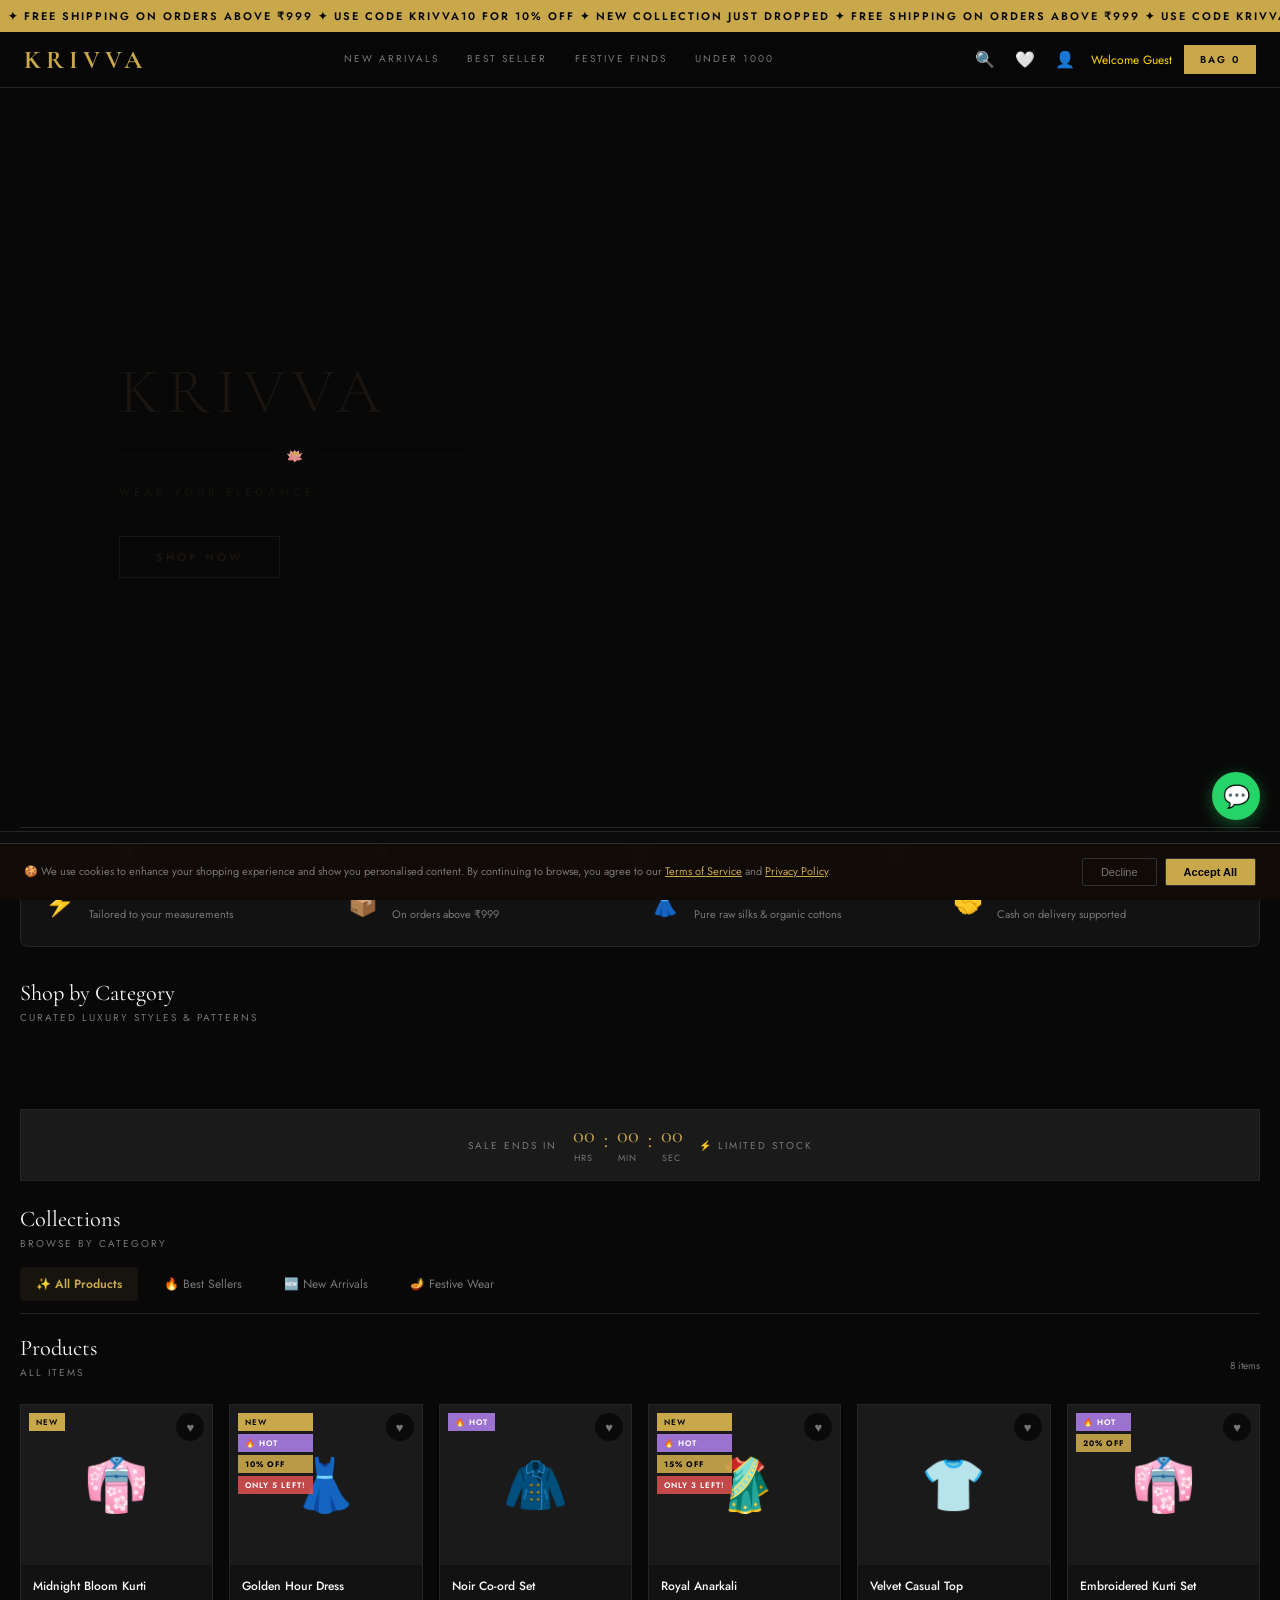
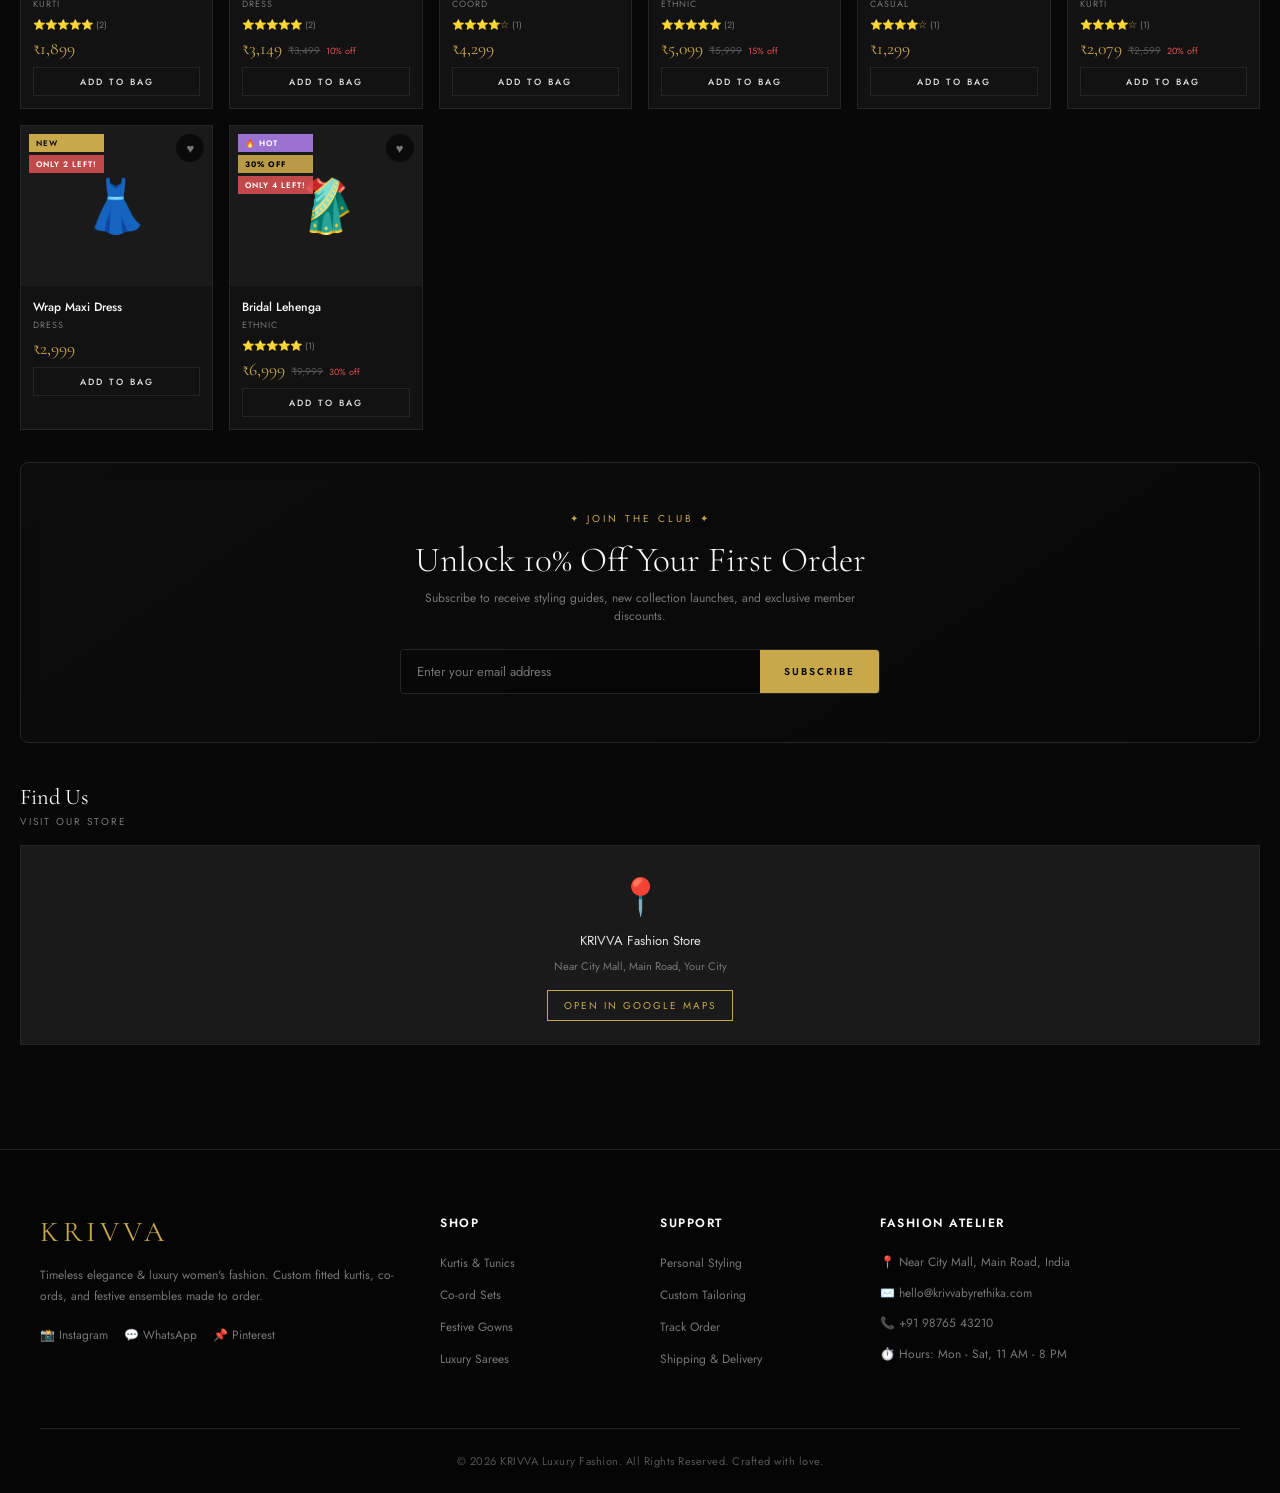
==== index.html @ ac3a6db7 "Restructure hero slideshow: smooth sliding, slide dots, and under 1000 price filter" ====
<!DOCTYPE html>
<html lang="en">
<head>
  <meta charset="UTF-8"/>
  <meta name="viewport" content="width=device-width, initial-scale=1.0"/>
  <title>KRIVVA — Luxury Women's Fashion</title>
  <meta name="description" content="KRIVVA — Curated luxury women's fashion. Shop kurtis, dresses, co-ords, ethnic wear and more. Timeless elegance, delivered to your door."/>

  <!-- Google Fonts -->
  <link href="https://fonts.googleapis.com/css2?family=Cormorant+Garamond:ital,wght@0,300;0,400;0,600;0,700;1,400;1,600&family=Jost:wght@300;400;500;600&display=swap" rel="stylesheet"/>

  <!-- Main Stylesheet -->
  <link rel="stylesheet" href="css/style.css"/>
</head>
<body>

<!-- ============================================================
     LOADER
     ============================================================ -->
<div id="loader">
  <div class="l-logo">KRIVVA</div>
  <div class="l-bar"></div>
</div>

<!-- ============================================================
     CUSTOM CURSOR
     ============================================================ -->
<div id="cursor"></div>
<div id="cursor-ring"></div>

<!-- ============================================================
     ANNOUNCEMENT BAR
     ============================================================ -->
<div class="announce-bar">
  <span class="marquee" id="announce-marquee">✦ FREE SHIPPING ON ORDERS ABOVE ₹999 ✦ USE CODE KRIVVA10 FOR 10% OFF ✦ NEW COLLECTION JUST DROPPED ✦ FREE SHIPPING ON ORDERS ABOVE ₹999 ✦ USE CODE KRIVVA10 FOR 10% OFF ✦</span>
</div>

<!-- ============================================================
     NAVIGATION
     ============================================================ -->
<nav>
  <div class="logo" onclick="showPage('home')">KRIVVA</div>

  <div class="nav-center">
    <span onclick="filterCat('new'); showPage('home');"      id="nav-new">New Arrivals</span>
    <span onclick="filterCat('trending'); showPage('home');" id="nav-trending">Best Seller</span>
    <span onclick="filterCat('ethnic'); showPage('home');"   id="nav-festive">Festive Finds</span>
    <span onclick="filterUnderPrice(1000); showPage('home');" id="nav-under1000">Under 1000</span>
  </div>

  <div class="nav-right">
    <button class="nav-icon-btn" onclick="toggleSearch()" title="Search">🔍</button>

    <button class="nav-icon-btn" onclick="showPage('wishlist')" title="Wishlist">
      🤍<span class="nav-badge hide" id="wl-count-nav">0</span>
    </button>

    <!-- User area — swapped between avatar and login icon by JS -->
    <div id="user-nav-area"></div>

    <div id="welcome-user" style="color:gold;font-size:12px">Welcome Guest</div>

    <button class="cart-btn" onclick="showCart()">
      Bag <span id="cart-count">0</span>
    </button>
  </div>
</nav>

<!-- ============================================================
     HOME PAGE
     ============================================================ -->
<div id="page-home" class="page">

  <!-- Instagram-style Stories/Reels Row -->
  <div class="reels-row-container hide" id="reels-row-container" style="margin-bottom:20px; overflow-x:auto">
    <div class="reels-list" id="reels-list" style="display:flex; gap:16px; padding:10px 4px 6px">
      <!-- Bubbles loaded dynamically -->
    </div>
  </div>

  <!-- Search (hidden by default) -->
  <div id="search-area" class="hide" style="margin-bottom:20px; position:relative">
    <div class="search-bar">
      <input type="text" id="search-input" placeholder="Search products…" oninput="doSearch(this.value)" autocomplete="off"/>
      <button onclick="closeSearch()">✕</button>
    </div>
    <!-- Suggestions list -->
    <div id="search-suggestions" class="search-suggestions-dropdown hide"></div>
    <div id="search-results" class="products-grid"></div>
  </div>

  <!-- Hero -->
  <div class="hero" id="hero-section" style="position:relative; overflow:hidden">
    <!-- Hero Slideshow Background -->
    <div class="hero-slideshow" id="hero-slideshow" style="position:absolute; inset:0; z-index:1; display:flex;"></div>
    
    <div class="hero-content" style="position:relative; z-index:2; width:100%">
      <h1 id="hero-title" class="luxury-title">KRIVVA</h1>
      
      <!-- Lotus divider line -->
      <div class="hero-divider">
        <span class="hl-line"></span>
        <span class="hl-icon">🪷</span>
        <span class="hl-line"></span>
      </div>
      
      <p id="hero-subtitle" class="luxury-subtitle">WEAR YOUR ELEGANCE</p>
      
      <div class="hero-btns">
        <button class="btn-outline-rect" onclick="document.getElementById('shop').scrollIntoView({behavior:'smooth'})">Shop Now</button>
      </div>
    </div>

    <!-- Hero Dots Indicators -->
    <div class="hero-dots" id="hero-dots" style="position:absolute; bottom:24px; left:50%; transform:translateX(-50%); z-index:3; display:flex; gap:10px"></div>
  </div>

  <!-- Brand Trust Pillars -->
  <div class="brand-pillars-bar">
    <div class="pillar-item">
      <span class="pillar-icon">⚡</span>
      <div class="pillar-info">
        <h4>Custom Fitting</h4>
        <p>Tailored to your measurements</p>
      </div>
    </div>
    <div class="pillar-item">
      <span class="pillar-icon">📦</span>
      <div class="pillar-info">
        <h4>Free Shipping</h4>
        <p>On orders above ₹999</p>
      </div>
    </div>
    <div class="pillar-item">
      <span class="pillar-icon">👗</span>
      <div class="pillar-info">
        <h4>Handloom Fabrics</h4>
        <p>Pure raw silks & organic cottons</p>
      </div>
    </div>
    <div class="pillar-item">
      <span class="pillar-icon">🤝</span>
      <div class="pillar-info">
        <h4>COD Available</h4>
        <p>Cash on delivery supported</p>
      </div>
    </div>
  </div>

  <!-- Category Dress Showcase circles -->
  <div class="category-showcase-section">
    <div class="section-title">Shop by Category</div>
    <div class="section-sub">Curated luxury styles & patterns</div>
    <div class="category-bubbles-container" id="category-bubbles-container">
      <!-- Populated dynamically via JS with dress images -->
    </div>
  </div>

  <!-- Spotlight Promotional Showcase -->
  <div id="spotlight-section" class="spotlight-promo-section hide">
    <div class="spotlight-content-grid">
      <div class="spotlight-image-block" id="spotlight-image-block"></div>
      <div class="spotlight-text-block">
        <div class="spotlight-tag">✦ Season Spotlight ✦</div>
        <h2 id="spotlight-title">Spotlight Title</h2>
        <p id="spotlight-desc">Spotlight description text goes here.</p>
        <button class="btn-gold" id="spotlight-action-btn">Shop the Drop</button>
      </div>
    </div>
  </div>

  <!-- Sale Countdown -->
  <div class="countdown-bar">
    <span class="countdown-label">Sale Ends In</span>
    <div class="countdown-timer">
      <div class="countdown-unit">
        <span class="countdown-num" id="cd-h">00</span>
        <span class="countdown-sub">Hrs</span>
      </div>
      <span style="color:var(--gold);font-size:1.2rem;align-self:flex-start;padding-top:2px">:</span>
      <div class="countdown-unit">
        <span class="countdown-num" id="cd-m">00</span>
        <span class="countdown-sub">Min</span>
      </div>
      <span style="color:var(--gold);font-size:1.2rem;align-self:flex-start;padding-top:2px">:</span>
      <div class="countdown-unit">
        <span class="countdown-num" id="cd-s">00</span>
        <span class="countdown-sub">Sec</span>
      </div>
    </div>
    <span class="countdown-label">⚡ Limited Stock</span>
  </div>

  <!-- Shop Section -->
  <div id="shop">
    <div class="section-title">Collections</div>
    <div class="section-sub">Browse by category</div>
    <div class="cats hide" id="cats-container"></div>

    <!-- Homepage Tab switcher -->
    <div class="home-tabs-container" style="display:flex;gap:10px;margin:16px 0 20px;border-bottom:1px solid var(--border);padding-bottom:12px">
      <button class="tab-btn active" onclick="switchHomeTab('all', this)">✨ All Products</button>
      <button class="tab-btn" onclick="switchHomeTab('best_sellers', this)">🔥 Best Sellers</button>
      <button class="tab-btn" onclick="switchHomeTab('new_arrivals', this)">🆕 New Arrivals</button>
      <button class="tab-btn" onclick="switchHomeTab('festive_wear', this)">🪔 Festive Wear</button>
    </div>

    <div style="display:flex;justify-content:space-between;align-items:center;margin-bottom:8px">
      <div>
        <div class="section-title">Products</div>
        <div class="section-sub" id="filter-label">All Items</div>
      </div>
      <div style="font-size:10px;color:var(--muted)" id="product-count"></div>
    </div>
    <div class="products-grid" id="products-container"></div>
  </div>

  <!-- Testimonials Section -->
  <div class="testimonials-section hide" id="testimonials-section">
    <div class="section-title">Client Love</div>
    <div class="section-sub">What our styling community says</div>
    <div class="testimonial-card-wrapper">
      <div class="testimonial-slider" id="testimonial-slider">
        <!-- Loaded dynamically via JS -->
      </div>
      <div class="testimonial-dots" id="testimonial-dots"></div>
    </div>
  </div>

  <!-- Newsletter Section -->
  <div class="newsletter-section">
    <div class="newsletter-card glass-morphic">
      <div class="newsletter-tag">✦ Join the Club ✦</div>
      <h2>Unlock 10% Off Your First Order</h2>
      <p>Subscribe to receive styling guides, new collection launches, and exclusive member discounts.</p>
      <form id="newsletter-form" class="newsletter-form" onsubmit="handleNewsletterSubmit(event)">
        <input type="email" id="news-email" placeholder="Enter your email address" required />
        <button type="submit" class="btn-gold">Subscribe</button>
      </form>
    </div>
  </div>

  <!-- Store Location -->
  <div style="margin-bottom:28px">
    <div class="section-title">Find Us</div>
    <div class="section-sub">Visit our store</div>
    <div class="map-placeholder">
      <div style="font-size:36px">📍</div>
      <div style="font-size:13px;color:var(--text)">KRIVVA Fashion Store</div>
      <div style="font-size:11px">Near City Mall, Main Road, Your City</div>
      <a href="https://maps.google.com" target="_blank" class="btn-outline"
         style="margin-top:8px;text-decoration:none;font-size:10px;padding:7px 16px">
        Open in Google Maps
      </a>
    </div>
  </div>

</div><!-- /#page-home -->

<!-- ============================================================
     WISHLIST PAGE
     ============================================================ -->
<div id="page-wishlist" class="page hide">
  <div class="section-title">Wishlist</div>
  <div class="section-sub">Your saved items</div>
  <div id="wishlist-container"></div>
</div>

<!-- ============================================================
     MY ORDERS PAGE
     ============================================================ -->
<div id="page-orders" class="page hide">
  <div class="section-title">My Orders</div>
  <div class="section-sub">Track your deliveries</div>
  <div id="my-orders-container"></div>
</div>

<!-- ============================================================
     ACCOUNT PROFILE PAGE (Amazon-style Dashboard)
     ============================================================ -->
<div id="page-profile" class="page hide">
  <div class="section-title">Your Account</div>
  <div id="profile-greeting" class="section-sub">Hello, User</div>
  
  <div class="account-dashboard">
    <!-- Card 1: Your Orders -->
    <div class="account-card" onclick="showPage('orders')">
      <div class="card-icon">📦</div>
      <div class="card-content">
        <h3>Your Orders</h3>
        <p>Track, return, or buy items again</p>
      </div>
    </div>

    <!-- Card 2: Your Wishlist -->
    <div class="account-card" onclick="showPage('wishlist')">
      <div class="card-icon">🤍</div>
      <div class="card-content">
        <h3>Your Wishlist</h3>
        <p>View, edit, and buy saved items</p>
      </div>
    </div>

    <!-- Card 3: Support -->
    <a href="https://wa.me/919876543210?text=Hi! I need support with my KRIVVA account." target="_blank" class="account-card" style="text-decoration: none;">
      <div class="card-icon">💬</div>
      <div class="card-content">
        <h3>Contact Us</h3>
        <p>Chat with our styling team on WhatsApp</p>
      </div>
    </a>

    <!-- Card 4: Login & Security -->
    <div class="account-card" onclick="toggleSecurityInfo()">
      <div class="card-icon">🔑</div>
      <div class="card-content">
        <h3>Login & Security</h3>
        <p>View registered email & credentials</p>
        <div id="security-details" class="hide" style="font-size: 11px; color: var(--muted); margin-top: 8px; text-align: left;">
          <p>Email: <span id="sec-email"></span></p>
          <p>User ID: <span id="sec-id" style="font-family: monospace;"></span></p>
        </div>
      </div>
    </div>
  </div>

  <!-- Shipping Address Section -->
  <div class="address-section" style="margin-top: 35px; border-top: 1px solid var(--border); padding-top: 25px;">
    <div class="section-title" style="font-size: 1.4rem;">Default Shipping Address</div>
    <div class="section-sub">Save address details to auto-fill at checkout</div>
    
    <form id="profile-address-form" onsubmit="saveProfileAddress(event)" style="max-width: 500px; margin-top: 15px; text-align: left;">
      <div class="form-group">
        <label>Full Name</label>
        <input type="text" id="prof-addr-name" placeholder="Full Name" required />
      </div>
      <div class="form-group">
        <label>Phone Number</label>
        <input type="text" id="prof-addr-phone" placeholder="10 digit mobile number" required />
      </div>
      <div class="form-group">
        <label>Street Address</label>
        <input type="text" id="prof-addr-street" placeholder="Flat, House no., Apartment, Street" required />
      </div>
      <div class="form-row">
        <div class="form-group">
          <label>City</label>
          <input type="text" id="prof-addr-city" placeholder="City" required />
        </div>
        <div class="form-group">
          <label>Pincode</label>
          <input type="text" id="prof-addr-pin" placeholder="6 digit pincode" required />
        </div>
      </div>
      <button type="submit" class="btn-gold" style="width: 100%; margin-top: 10px;">Save Address Details</button>
    </form>
  </div>

  <!-- Log Out Section -->
  <div style="margin-top: 40px; border-top: 1px solid var(--border); padding-top: 20px; text-align: left;">
    <button class="btn-gold" onclick="doLogout()" style="background: var(--red); color: white; border-color: var(--red); max-width: 200px; width: 100%;">Sign Out</button>
  </div>
</div>

<!-- ============================================================
     CART MODAL
     ============================================================ -->
<div id="cart-modal" class="modal-bg hide">
  <div class="modal">
    <div class="modal-title">
      Your Bag
      <button class="close-btn" onclick="closeCart()">✕</button>
    </div>
    <div id="cart-items-container"></div>
    <div id="cart-footer"></div>
  </div>
</div>

<!-- ============================================================
     PRODUCT DETAIL MODAL
     ============================================================ -->
<div id="detail-modal" class="modal-bg hide">
  <div class="modal" style="max-width:560px">
    <div class="modal-title" style="margin-bottom:12px">
      <span id="detail-title">Product</span>
      <button class="close-btn" onclick="closeDetail()">✕</button>
    </div>
    <div id="detail-content"></div>
  </div>
</div>

<!-- ============================================================
     SIZE CHART MODAL
     ============================================================ -->
<div id="size-chart-modal" class="modal-bg hide" style="z-index:10002">
  <div class="modal" style="max-width:500px;text-align:center">
    <div class="modal-title" style="margin-bottom:12px">
      <span>📐 Size Chart</span>
      <button class="close-btn" onclick="closeSizeChart()">✕</button>
    </div>
    <div style="background:#1c162e;border-radius:6px;padding:10px;border:1px solid var(--border)">
      <img id="size-chart-img" src="" style="max-width:100%;max-height:70vh;object-fit:contain;border-radius:4px" />
    </div>
  </div>
</div>

<!-- ============================================================
     AUTH MODAL
     ============================================================ -->
<div id="auth-modal" class="modal-bg hide">
  <div class="modal" style="max-width:380px">
    <div class="modal-title">
      <span id="auth-title">Welcome to KRIVVA</span>
      <button class="close-btn" onclick="closeAuth()">✕</button>
    </div>
    <div class="auth-tabs">
      <div class="auth-tab active" onclick="authTab('login',this)">Login</div>
      <div class="auth-tab"        onclick="authTab('signup',this)">Sign Up</div>
    </div>
    <div class="social-login">
      <button class="social-btn" onclick="socialLogin('Google')">🌐 Google</button>
      <button class="social-btn" onclick="socialLogin('Facebook')">📘 Facebook</button>
    </div>
    <div class="or-divider">or</div>
    <div id="auth-form-container"></div>
  </div>
</div>

<!-- ============================================================
     REELS PLAYER MODAL (Instagram Style)
     ============================================================ -->
<div id="reels-modal" class="modal-bg hide" style="z-index: 10003; background: rgba(0,0,0,0.95); display: flex; align-items: center; justify-content: center; padding: 0;">
  <div class="reels-viewer-container" style="position: relative; width: 100%; max-width: 420px; height: 100vh; background: #000; display: flex; flex-direction: column; justify-content: center; overflow: hidden; box-shadow: 0 0 100px rgba(0,0,0,0.8)">
    
    <!-- Top Progress Bar -->
    <div style="position: absolute; top: 12px; left: 12px; right: 12px; height: 3px; display: flex; gap: 4px; z-index: 10; opacity: 0.8" id="reels-progress-bars">
      <!-- Generated dynamically -->
    </div>
    
    <!-- Header with user & close -->
    <div style="position: absolute; top: 24px; left: 16px; right: 16px; display: flex; justify-content: space-between; align-items: center; z-index: 10; text-shadow: 0 2px 4px rgba(0,0,0,0.6)">
      <div style="display: flex; align-items: center; gap: 10px">
        <div style="width: 32px; height: 32px; border-radius: 50%; background: var(--gold-bg); border: 2px solid var(--gold); display: flex; align-items: center; justify-content: center; font-size: 14px">👗</div>
        <div>
          <div style="font-size: 13px; font-weight: 700; color: #fff; margin-bottom: 2px">KRIVVA Fashion</div>
          <div style="font-size: 10px; color: #ccc;" id="reel-time">Live</div>
        </div>
      </div>
      <div style="display: flex; gap: 8px">
        <button onclick="toggleReelAudio()" style="background: rgba(0,0,0,0.4); border: none; color: #fff; width: 28px; height: 28px; border-radius: 50%; cursor: pointer; display: flex; align-items: center; justify-content: center; font-size: 12px" title="Toggle sound" id="reel-mute-btn">🔊</button>
        <button onclick="closeReels()" style="background: rgba(0,0,0,0.4); border: none; color: #fff; width: 28px; height: 28px; border-radius: 50%; cursor: pointer; display: flex; align-items: center; justify-content: center; font-size: 14px">✕</button>
      </div>
    </div>
    
    <!-- Video Player -->
    <div style="position: relative; width: 100%; height: 100%; display: flex; align-items: center; justify-content: center">
      <video id="reel-video-player" playsinline style="width: 100%; height: 100%; object-fit: cover; cursor: pointer;" onclick="toggleReelPause()"></video>
      <div id="reel-play-overlay" style="position: absolute; font-size: 48px; opacity: 0; pointer-events: none; transition: 0.15s; text-shadow: 0 4px 8px rgba(0,0,0,0.5); color: #fff">▶</div>
    </div>
    
    <!-- Bottom Caption & Info -->
    <div style="position: absolute; bottom: 0; left: 0; right: 0; background: linear-gradient(transparent, rgba(0,0,0,0.9)); padding: 24px 16px 16px; z-index: 10; text-shadow: 0 1px 3px rgba(0,0,0,0.8)">
      <p style="font-size: 13px; color: #fff; line-height: 1.4; font-weight: 500; margin-bottom: 12px; margin-top:0" id="reel-caption">Reel caption details...</p>
      <button id="reel-shop-btn" class="btn-gold btn-sm" onclick="closeReels(); document.getElementById('shop').scrollIntoView({behavior:'smooth'})" style="width: 100%">Shop the Look 👗✨</button>
    </div>
    
    <!-- Swipe/Arrows Controls -->
    <button type="button" onclick="prevReel()" style="position: absolute; left: 8px; top: 50%; transform: translateY(-50%); background: rgba(0,0,0,0.4); border: none; color: #fff; border-radius: 50%; width: 32px; height: 32px; cursor: pointer; display: flex; align-items: center; justify-content: center; z-index: 10; font-size: 12px">◀</button>
    <button type="button" onclick="nextReel()" style="position: absolute; right: 8px; top: 50%; transform: translateY(-50%); background: rgba(0,0,0,0.4); border: none; color: #fff; border-radius: 50%; width: 32px; height: 32px; cursor: pointer; display: flex; align-items: center; justify-content: center; z-index: 10; font-size: 12px">▶</button>
  </div>
</div>

<!-- ============================================================
     CHECKOUT / ORDER MODAL
     ============================================================ -->
<div id="order-modal" class="modal-bg hide">
  <div class="modal">
    <div class="modal-title">
      Checkout
      <button class="close-btn" onclick="closeOrderModal()">✕</button>
    </div>

    <!-- Logged-in user info strip -->
    <div id="checkout-user-info"
         style="background:var(--gold-bg);border:1px solid var(--gold-dim);padding:10px 14px;font-size:12px;margin-bottom:14px">
    </div>

    <div class="form-group"><label>Full Name</label><input  type="text" id="o-name"  placeholder="Your name"/></div>
    <div class="form-group"><label>Phone</label>   <input  type="text" id="o-phone" placeholder="10 digit"/></div>
    <div class="form-group"><label>Email</label>   <input  type="text" id="o-email" placeholder="email@example.com"/></div>
    <div class="form-group"><label>Address</label> <input  type="text" id="o-addr"  placeholder="Full address"/></div>
    <div class="form-row">
      <div class="form-group"><label>City</label>   <input type="text" id="o-city" placeholder="City"/></div>
      <div class="form-group"><label>Pincode</label><input type="text" id="o-pin"  placeholder="Pincode"/></div>
    </div>

    <!-- Delivery checker -->
    <div class="form-group">
      <label>Check Delivery</label>
      <div class="pincode-row">
        <input type="text" id="delivery-pin" placeholder="Enter pincode"/>
        <button onclick="checkDelivery()">Check</button>
      </div>
      <div id="delivery-result"></div>
    </div>

    <div class="form-group">
      <label>Estimated Delivery</label>
      <div id="est-delivery"
           style="font-size:12px;color:var(--green);padding:8px;background:rgba(76,175,125,.08);border:1px solid rgba(76,175,125,.2)">
        Usually 3-5 business days
      </div>
    </div>

    <!-- Order Note -->
    <div class="form-group">
      <label>Order Note <span style="font-size:10px;color:var(--muted);font-weight:400">(optional)</span></label>
      <textarea id="o-note" rows="2" placeholder="Any special instructions for your order? e.g. gift wrapping, colour preference…" style="width:100%;background:var(--surface2);border:1px solid var(--border2);color:var(--text);border-radius:2px;padding:8px 10px;font-family:'Jost',sans-serif;font-size:11px;resize:vertical;outline:none"></textarea>
    </div>

    <div class="divider"></div>

    <div style="display:flex;justify-content:space-between;align-items:center;margin-bottom:12px">
      <span style="font-size:10px;letter-spacing:1px;text-transform:uppercase;color:var(--muted)">Order Total</span>
      <span style="font-family:'Cormorant Garamond',serif;font-size:1.4rem;color:var(--gold)" id="order-total-display">₹0</span>
    </div>

    <!-- Trust Badges -->
    <div class="trust-badges" style="margin-bottom:12px">
      <span class="trust-badge"><span class="tb-icon">🔒</span> Secure Payment</span>
      <span class="trust-badge"><span class="tb-icon">✅</span> 100% Genuine</span>
      <span class="trust-badge"><span class="tb-icon">↩️</span> Easy Returns</span>
      <span class="trust-badge"><span class="tb-icon">🚚</span> Fast Delivery</span>
    </div>

    <button class="razorpay-btn" onclick="simulateRazorpay()">💳 Pay with Razorpay</button>
    <div style="font-size:10px;color:var(--muted);text-align:center;margin-top:6px">
      UPI • Cards • NetBanking • Wallets — Secured by Razorpay
    </div>
    <div style="font-size:10px;color:var(--muted);text-align:center;margin-top:6px">
      By placing your order you agree to our <a href="#" onclick="openTos();return false;" style="color:var(--gold);text-decoration:underline">Terms of Service</a>
    </div>
  </div>
</div>


<!-- ============================================================
     REVIEW MODAL
     ============================================================ -->
<div id="review-modal" class="modal-bg hide">
  <div class="modal" style="max-width:380px">
    <div class="modal-title">
      Write a Review
      <button class="close-btn" onclick="document.getElementById('review-modal').classList.add('hide')">✕</button>
    </div>
    <div class="form-group">
      <label>Rating</label>
      <div id="star-picker" style="font-size:24px;cursor:pointer;letter-spacing:4px">
        <span onclick="setRating(1)" id="star-1">⭐</span>
        <span onclick="setRating(2)" id="star-2">⭐</span>
        <span onclick="setRating(3)" id="star-3">⭐</span>
        <span onclick="setRating(4)" id="star-4">⭐</span>
        <span onclick="setRating(5)" id="star-5">⭐</span>
      </div>
      <input type="hidden" id="review-rating" value="5"/>
    </div>
    <div class="form-group">
      <label>Your Review</label>
      <textarea id="review-text" rows="3" placeholder="Share your experience…"></textarea>
    </div>
    <input type="hidden" id="review-product-id"/>
    <button class="btn-gold" onclick="submitReview()" style="width:100%">Submit Review</button>
  </div>
</div>

<!-- ============================================================
     FLOATING WHATSAPP BUTTON
     ============================================================ -->
<a class="wa-float"
   href="https://wa.me/919876543210?text=Hi! I'm interested in KRIVVA products"
   target="_blank"
   title="Chat on WhatsApp">
  💬
</a>

<!-- ============================================================
     SCROLL TO TOP
     ============================================================ -->
<div class="scroll-top" id="scroll-top" onclick="window.scrollTo({top:0,behavior:'smooth'})">↑</div>

<!-- ============================================================
     BOTTOM NAV (mobile-style)
     ============================================================ -->
<div class="bottom-nav">
  <div class="bottom-nav-item active" id="bn-home"    onclick="showPage('home');setBN('home')">
    <span class="bn-icon">🏠</span><span>Home</span>
  </div>
  <div class="bottom-nav-item"        id="bn-search"  onclick="showPage('home');toggleSearch();setBN('search')">
    <span class="bn-icon">🔍</span><span>Search</span>
  </div>
  <div class="bottom-nav-item"        id="bn-wishlist" onclick="showPage('wishlist');setBN('wishlist')">
    <span class="bn-icon">🤍</span><span>Wishlist</span>
  </div>
  <div class="bottom-nav-item"        id="bn-orders"  onclick="showPage('orders');setBN('orders')">
    <span class="bn-icon">📦</span><span>Orders</span>
  </div>
  <div class="bottom-nav-item"        id="bn-account" onclick="handleAccountNav();setBN('account')">
    <span class="bn-icon">👤</span><span>Account</span>
  </div>
</div>

<!-- ============================================================
     FOOTER
     ============================================================ -->
<!-- ============================================================
     COOKIE CONSENT BAR
     ============================================================ -->
<div id="cookie-bar">
  <p>🍪 We use cookies to enhance your shopping experience and show you personalised content. By continuing to browse, you agree to our <a onclick="openTos()">Terms of Service</a> and <a onclick="openTos()">Privacy Policy</a>.</p>
  <div class="cookie-btns">
    <button class="cookie-decline" onclick="dismissCookies(false)">Decline</button>
    <button class="cookie-accept" onclick="dismissCookies(true)">Accept All</button>
  </div>
</div>

<!-- ============================================================
     TERMS OF SERVICE MODAL
     ============================================================ -->
<div id="tos-modal" class="modal-bg hide">
  <div class="modal">
    <div class="modal-title">
      <span>📄 Terms of Service &amp; Policies</span>
      <button class="close-btn" onclick="closeTos()">✕</button>
    </div>
    <div class="modal-body">
      <h3>Terms of Service</h3>
      <p>By placing an order on KRIVVA you agree to our terms. All purchases are final once dispatched. We reserve the right to cancel orders due to stock discrepancies.</p>
      <h3>Shipping Policy</h3>
      <p>Orders are dispatched within 1–2 business days. Estimated delivery is 3–7 business days across India. Free shipping on orders above ₹999. Express shipping available at ₹149.</p>
      <h3>Return &amp; Exchange Policy</h3>
      <p>We accept returns within 7 days of delivery for items that are unused, unwashed, and in original packaging with tags. Custom and sale items are non-returnable. To initiate a return contact us on WhatsApp.</p>
      <h3>Privacy Policy</h3>
      <p>We collect personal information (name, email, address, phone) solely for processing and delivering your orders. We do not sell or share your data with third parties. Payment data is processed securely by Razorpay and never stored on our servers.</p>
      <h3>Cookie Policy</h3>
      <p>We use cookies to keep your shopping cart, remember your login session, and improve site performance. You may decline non-essential cookies at any time.</p>
      <h3>Contact Us</h3>
      <p>For any queries, reach us at hello@krivvabyrethika.com or WhatsApp us at +91 98765 43210.</p>
    </div>
    <div style="margin-top:16px">
      <button class="btn-gold" style="width:100%" onclick="closeTos()">Close</button>
    </div>
  </div>
</div>

<!-- ============================================================
     NOTIFY ME MODAL
     ============================================================ -->
<div id="notify-modal" class="modal-bg hide">
  <div class="modal" style="max-width:360px">
    <div class="modal-title">
      <span>🔔 Notify Me When Back</span>
      <button class="close-btn" onclick="closeNotifyModal()">✕</button>
    </div>
    <p style="font-size:12px;color:var(--muted);margin-bottom:14px">Enter your email and we'll send you a message the moment this item is back in stock.</p>
    <input type="hidden" id="notify-product-id"/>
    <div class="form-group">
      <label>Your Email</label>
      <input type="email" id="notify-email" placeholder="email@example.com" required/>
    </div>
    <button class="btn-gold" style="width:100%" onclick="submitNotifyMe()">🔔 Notify Me</button>
  </div>
</div>

<!-- Luxury Footer -->
<footer class="luxury-footer">
  <div class="footer-grid">
    <div class="footer-col brand-col">
      <div class="footer-logo">KRIVVA</div>
      <p>Timeless elegance & luxury women's fashion. Custom fitted kurtis, co-ords, and festive ensembles made to order.</p>
      <div class="footer-socials">
        <a href="https://instagram.com" target="_blank" title="Instagram">📸 Instagram</a>
        <a href="https://wa.me/919876543210" target="_blank" title="WhatsApp">💬 WhatsApp</a>
        <a href="https://pinterest.com" target="_blank" title="Pinterest">📌 Pinterest</a>
      </div>
    </div>
    <div class="footer-col">
      <h4>Shop</h4>
      <ul>
        <li><a href="#shop" onclick="filterCat('Kurtis')">Kurtis & Tunics</a></li>
        <li><a href="#shop" onclick="filterCat('Co-ords')">Co-ord Sets</a></li>
        <li><a href="#shop" onclick="filterCat('Festive Gowns')">Festive Gowns</a></li>
        <li><a href="#shop" onclick="filterCat('Sarees')">Luxury Sarees</a></li>
      </ul>
    </div>
    <div class="footer-col">
      <h4>Support</h4>
      <ul>
        <li><a href="https://wa.me/919876543210" target="_blank">Personal Styling</a></li>
        <li><a href="https://wa.me/919876543210" target="_blank">Custom Tailoring</a></li>
        <li><a href="#" onclick="showPage('orders')">Track Order</a></li>
        <li><a href="https://wa.me/919876543210" target="_blank">Shipping & Delivery</a></li>
      </ul>
    </div>
    <div class="footer-col contact-col">
      <h4>Fashion Atelier</h4>
      <p>📍 Near City Mall, Main Road, India</p>
      <p>✉️ hello@krivvabyrethika.com</p>
      <p>📞 +91 98765 43210</p>
      <p>⏱️ Hours: Mon - Sat, 11 AM - 8 PM</p>
    </div>
  </div>
  <div class="footer-bottom">
    <p>&copy; 2026 KRIVVA Luxury Fashion. All Rights Reserved. Crafted with love.</p>
  </div>
</footer>

<!-- ============================================================
     SCRIPTS  (order matters: data → auth → admin → app)
     ============================================================ -->

<!-- 1. Data layer — products, orders, coupons, shared state & helpers -->
<script src="js/data.js"></script>

<!-- 2. Supabase SDK (loaded before auth.js so initSupabase() can find it) -->
<script src="https://cdn.jsdelivr.net/npm/@supabase/supabase-js@2"></script>

<!-- 3. Auth module — login, signup, Supabase integration -->
<script src="js/auth.js"></script>

<!-- 5. Core app logic — UI, products, cart, wishlist, orders, reviews -->
<script src="js/app.js"></script>

<!-- 6. Boot Supabase client after SDK is loaded -->
<script>
  initSupabase();
</script>

</body>
</html>
---- css/style.css ----
/* =============================================
   KRIVVA — Luxury Women's Fashion
   Main Stylesheet
   ============================================= */

/* ---- RESET & VARIABLES ---- */
* { margin: 0; padding: 0; box-sizing: border-box; -webkit-tap-highlight-color: transparent; }

:root {
  --black: #080808;
  --gold: #c9a84c;
  --gold-light: #e8c97a;
  --gold-dim: #8a6f32;
  --gold-bg: rgba(201, 168, 76, 0.08);
  --white: #fafaf8;
  --surface: #121212;
  --surface2: #1a1a1a;
  --surface3: #222;
  --border: #252525;
  --border2: #303030;
  --text: #e2e2e2;
  --muted: #777;
  --muted2: #555;
  --red: #e05252;
  --green: #4caf7d;
  --blue: #5b9bd5;
  --purple: #9b72cf;
}

html { scroll-behavior: smooth; }

body {
  font-family: 'Jost', sans-serif;
  background: var(--black);
  color: var(--text);
  font-size: 14px;
  overflow-x: hidden;
  cursor: none;
}

/* ---- CUSTOM CURSOR ---- */
#cursor {
  position: fixed; width: 8px; height: 8px;
  background: var(--gold); border-radius: 50%;
  pointer-events: none; z-index: 9999;
  transform: translate(-50%, -50%);
  transition: width .2s, height .2s, background .2s;
}
#cursor-ring {
  position: fixed; width: 32px; height: 32px;
  border: 1px solid var(--gold); border-radius: 50%;
  pointer-events: none; z-index: 9998;
  transform: translate(-50%, -50%);
  transition: all .12s ease; opacity: .6;
}

/* ---- UTILITIES ---- */
.hide { display: none !important; }
.page { padding: 20px; animation: fadeIn .35s ease; }

@keyframes fadeIn {
  from { opacity: 0; transform: translateY(10px); }
  to   { opacity: 1; transform: translateY(0); }
}

/* ---- LOADER ---- */
#loader {
  position: fixed; inset: 0; background: var(--black);
  z-index: 10000; display: flex; flex-direction: column;
  align-items: center; justify-content: center;
  gap: 16px; transition: opacity .6s ease;
}
#loader .l-logo {
  font-family: 'Cormorant Garamond', serif;
  font-size: 2.4rem; letter-spacing: 6px;
  color: var(--gold); animation: pulse 1.5s infinite;
}
@keyframes pulse { 0%, 100% { opacity: .4; } 50% { opacity: 1; } }
#loader .l-bar {
  width: 120px; height: 1px;
  background: var(--border); position: relative; overflow: hidden;
}
#loader .l-bar::after {
  content: ''; position: absolute; left: -100%; top: 0;
  width: 100%; height: 100%;
  background: var(--gold); animation: load 1.2s ease infinite;
}
@keyframes load { 0% { left: -100%; } 100% { left: 100%; } }

/* ---- NAV ---- */
nav {
  background: rgba(8, 8, 8, 0.96);
  backdrop-filter: blur(12px);
  border-bottom: 1px solid var(--border);
  padding: 0 24px;
  display: flex; align-items: center; justify-content: space-between;
  height: 56px; position: sticky; top: 0; z-index: 500;
}
.logo {
  font-family: 'Cormorant Garamond', serif;
  font-size: 1.6rem; font-weight: 700;
  color: var(--gold); letter-spacing: 5px; cursor: pointer;
}
.nav-center { display: flex; gap: 28px; }
.nav-center span {
  font-size: 10px; letter-spacing: 2px;
  text-transform: uppercase; color: var(--muted);
  cursor: pointer; transition: .2s;
  position: relative; padding-bottom: 2px;
}
.nav-center span::after {
  content: ''; position: absolute; bottom: 0; left: 0;
  width: 0; height: 1px; background: var(--gold); transition: .3s;
}
.nav-center span:hover::after,
.nav-center span.active::after { width: 100%; }
.nav-center span:hover,
.nav-center span.active { color: var(--gold); }
.nav-right { display: flex; align-items: center; gap: 12px; }
.nav-icon-btn {
  background: none; border: none; color: var(--muted);
  cursor: pointer; font-size: 16px; padding: 4px;
  transition: .2s; position: relative;
}
.nav-icon-btn:hover { color: var(--gold); }
.nav-badge {
  position: absolute; top: -4px; right: -4px;
  background: var(--red); color: #fff;
  border-radius: 50%; width: 15px; height: 15px;
  font-size: 9px; display: flex; align-items: center; justify-content: center;
}
.cart-btn {
  background: var(--gold); color: var(--black); border: none;
  padding: 7px 16px; font-size: 10px; letter-spacing: 2px;
  text-transform: uppercase; cursor: pointer;
  font-family: 'Jost', sans-serif; font-weight: 600;
  transition: .2s; position: relative;
}
.cart-btn:hover { background: var(--gold-light); }

/* ---- HERO ---- */
.hero {
  height: 80vh;
  min-height: 550px;
  border-bottom: 1px solid var(--border);
  margin-bottom: 32px;
  position: relative;
  overflow: hidden;
  display: flex;
  align-items: center;
  justify-content: flex-start;
  text-align: left;
  padding: 0 8%;
}
.hero-content {
  position: relative;
  z-index: 10;
  max-width: 500px;
  color: #1a1510;
}
.luxury-title {
  font-family: 'Cormorant Garamond', serif;
  font-size: 4rem;
  font-weight: 300;
  letter-spacing: 6px;
  line-height: 1.1;
  margin-bottom: 8px;
  color: #1a1510;
  text-transform: uppercase;
}
.hero-divider {
  display: flex;
  align-items: center;
  gap: 12px;
  margin: 18px 0;
  max-width: 350px;
}
.hl-line {
  flex-grow: 1;
  height: 1px;
  background: rgba(26, 21, 16, 0.35);
}
.hl-icon {
  font-size: 14px;
  opacity: 0.85;
  color: #1a1510;
}
.luxury-subtitle {
  font-family: 'Jost', sans-serif;
  font-size: 11px;
  font-weight: 500;
  letter-spacing: 4px;
  color: rgba(26, 21, 16, 0.75);
  margin-bottom: 36px;
  text-transform: uppercase;
}
.hero-btns {
  display: flex;
  gap: 12px;
  justify-content: flex-start;
  flex-wrap: wrap;
}
.btn-outline-rect {
  background: transparent;
  border: 1.5px solid #1a1510;
  color: #1a1510;
  padding: 12px 36px;
  font-family: 'Jost', sans-serif;
  font-size: 11px;
  font-weight: 600;
  letter-spacing: 3px;
  text-transform: uppercase;
  cursor: pointer;
  transition: all 0.3s ease;
}
.btn-outline-rect:hover {
  background: #1a1510;
  color: var(--white);
}

/* ---- ANNOUNCEMENT BAR ---- */
.announce-bar {
  background: var(--gold); color: var(--black);
  text-align: center; padding: 8px;
  font-size: 11px; letter-spacing: 2px;
  text-transform: uppercase; font-weight: 600;
  position: relative; overflow: hidden;
}
.announce-bar .marquee {
  display: inline-block;
  animation: marquee 20s linear infinite; white-space: nowrap;
}
@keyframes marquee {
  0%   { transform: translateX(100vw); }
  100% { transform: translateX(-100%); }
}

/* ---- COUNTDOWN ---- */
.countdown-bar {
  background: var(--surface2); border: 1px solid var(--border);
  padding: 14px 20px; display: flex; align-items: center;
  justify-content: center; gap: 16px; margin-bottom: 24px;
}
.countdown-label { font-size: 10px; letter-spacing: 2px; text-transform: uppercase; color: var(--muted); }
.countdown-timer { display: flex; gap: 8px; }
.countdown-unit { text-align: center; }
.countdown-num {
  font-family: 'Cormorant Garamond', serif;
  font-size: 1.4rem; color: var(--gold); display: block; line-height: 1;
}
.countdown-sub { font-size: 9px; color: var(--muted); text-transform: uppercase; letter-spacing: 1px; }

/* ---- SEARCH ---- */
.search-bar {
  display: flex; gap: 0; margin-bottom: 24px;
  border: 1px solid var(--border); overflow: hidden; transition: .2s;
}
.search-bar:focus-within { border-color: var(--gold); }
.search-bar input {
  flex: 1; background: var(--surface); border: none; color: var(--text);
  padding: 11px 16px; font-family: 'Jost', sans-serif; font-size: 13px; outline: none;
}
.search-bar button {
  background: var(--gold); border: none; color: var(--black);
  padding: 0 16px; cursor: pointer; font-size: 14px;
}

/* ---- BUTTONS ---- */
.btn-gold {
  background: var(--gold); color: var(--black); border: none;
  padding: 10px 26px; font-size: 10px; letter-spacing: 2px;
  text-transform: uppercase; cursor: pointer;
  font-family: 'Jost', sans-serif; font-weight: 600; transition: .2s;
}
.btn-gold:hover { background: var(--gold-light); transform: translateY(-1px); }
.btn-outline {
  background: transparent; color: var(--gold); border: 1px solid var(--gold);
  padding: 10px 26px; font-size: 10px; letter-spacing: 2px;
  text-transform: uppercase; cursor: pointer;
  font-family: 'Jost', sans-serif; transition: .2s;
}
.btn-outline:hover { background: var(--gold); color: var(--black); }
.btn-red {
  background: var(--red); color: #fff; border: none;
  padding: 7px 14px; font-size: 10px; letter-spacing: 1px;
  text-transform: uppercase; cursor: pointer;
  font-family: 'Jost', sans-serif; transition: .2s;
}
.btn-red:hover { opacity: .85; }
.btn-sm { padding: 6px 14px; font-size: 9px; }

/* ---- SECTION TITLES ---- */
.section-title { font-family: 'Cormorant Garamond', serif; font-size: 1.4rem; color: var(--white); margin-bottom: 4px; }
.section-sub { font-size: 10px; letter-spacing: 2px; text-transform: uppercase; color: var(--muted); margin-bottom: 16px; }

/* ---- CATEGORY CHIPS ---- */
.cats { display: flex; gap: 8px; flex-wrap: wrap; margin-bottom: 22px; }
.cat {
  background: var(--surface); border: 1px solid var(--border);
  padding: 7px 14px; cursor: pointer; transition: .2s;
  font-size: 10px; letter-spacing: 1.5px; text-transform: uppercase; color: var(--muted);
}
.cat:hover, .cat.active {
  border-color: var(--gold); color: var(--gold); background: var(--gold-bg);
}

/* ---- PRODUCT GRID ---- */
.products-grid {
  display: grid;
  grid-template-columns: repeat(auto-fill, minmax(165px, 1fr));
  gap: 16px; margin-bottom: 32px;
}
.product-card {
  background: var(--surface); border: 1px solid var(--border);
  overflow: hidden; transition: all .3s ease; position: relative;
}
.product-card:hover {
  border-color: var(--gold-dim); transform: translateY(-3px);
  box-shadow: 0 12px 32px rgba(0, 0, 0, .5);
}
.product-img {
  height: 160px; display: flex; align-items: center;
  justify-content: center; background: var(--surface2);
  overflow: hidden; position: relative; cursor: pointer;
}
.product-img img { width: 100%; height: 100%; object-fit: cover; transition: transform .4s ease; }
.product-card:hover .product-img img { transform: scale(1.05); }
.product-img .emoji-fb { font-size: 52px; transition: .3s; }
.product-img-overlay {
  position: absolute; inset: 0; background: rgba(0, 0, 0, .4);
  opacity: 0; transition: .3s;
  display: flex; align-items: center; justify-content: center; gap: 10px;
}
.product-card:hover .product-img-overlay { opacity: 1; }
.overlay-btn {
  background: var(--gold); color: var(--black); border: none;
  padding: 7px 14px; font-size: 9px; letter-spacing: 1.5px;
  text-transform: uppercase; cursor: pointer;
  font-family: 'Jost', sans-serif; font-weight: 600;
}
.p-badges {
  position: absolute; top: 8px; left: 8px;
  display: flex; flex-direction: column; gap: 3px; z-index: 2;
}
.p-badge { font-size: 8px; letter-spacing: 1px; padding: 3px 7px; text-transform: uppercase; font-weight: 600; }
.badge-new { background: var(--gold); color: var(--black); }
.badge-trending { background: var(--purple); color: #fff; }
.badge-offer { background: var(--red); color: #fff; }
.wishlist-btn {
  position: absolute; top: 8px; right: 8px; z-index: 2;
  background: rgba(0, 0, 0, .6); border: none; color: var(--muted);
  width: 28px; height: 28px; border-radius: 50%; cursor: pointer;
  font-size: 13px; display: flex; align-items: center; justify-content: center; transition: .2s;
}
.wishlist-btn:hover, .wishlist-btn.active { color: var(--red); }
.product-info { padding: 12px; }
.product-name {
  font-size: 12px; font-weight: 500; color: var(--white);
  margin-bottom: 2px; white-space: nowrap; overflow: hidden; text-overflow: ellipsis;
}
.product-cat { font-size: 9px; letter-spacing: 1px; text-transform: uppercase; color: var(--muted); margin-bottom: 7px; }
.price-row { display: flex; align-items: baseline; gap: 6px; flex-wrap: wrap; margin-bottom: 8px; }
.product-price { font-family: 'Cormorant Garamond', serif; font-size: 1.1rem; color: var(--gold); }
.product-old { font-size: 10px; color: var(--muted2); text-decoration: line-through; }
.offer-tag { font-size: 9px; color: var(--red); }
.stars { color: var(--gold); font-size: 10px; margin-bottom: 6px; }
.add-cart {
  width: 100%; background: transparent; border: 1px solid var(--border);
  color: var(--text); padding: 7px; font-size: 9px; letter-spacing: 2px;
  text-transform: uppercase; cursor: pointer;
  font-family: 'Jost', sans-serif; transition: .2s; font-weight: 500;
}
.add-cart:hover { background: var(--gold); color: var(--black); border-color: var(--gold); }

/* ---- PRODUCT DETAIL MODAL ---- */
.product-detail { display: grid; grid-template-columns: 1fr 1fr; gap: 20px; }
@media (max-width: 560px) { .product-detail { grid-template-columns: 1fr; } }
.pd-img {
  height: 220px; background: var(--surface2);
  display: flex; align-items: center; justify-content: center;
  overflow: hidden; font-size: 64px;
}
.pd-img img { width: 100%; height: 100%; object-fit: cover; }
.pd-title { font-family: 'Cormorant Garamond', serif; font-size: 1.4rem; color: var(--white); margin-bottom: 6px; }
.pd-desc { font-size: 12px; color: var(--muted); line-height: 1.6; margin-bottom: 12px; }
.size-grid { display: flex; gap: 6px; flex-wrap: wrap; margin-bottom: 14px; }
.size-btn {
  border: 1px solid var(--border); background: transparent; color: var(--text);
  padding: 6px 12px; font-size: 11px; cursor: pointer;
  font-family: 'Jost', sans-serif; transition: .2s;
  position: relative;
}
.size-btn:hover:not(.out-of-stock), .size-btn.active {
  border-color: var(--gold); color: var(--gold); background: var(--gold-bg);
}
/* Out-of-stock size: blurred, strikethrough, not clickable */
.size-btn.out-of-stock {
  opacity: 0.32;
  cursor: not-allowed;
  text-decoration: line-through;
  filter: grayscale(1);
  pointer-events: none;
}
/* Small stock badge on size button */
.size-btn .size-stock-badge {
  display: block;
  font-size: 8px;
  color: var(--red);
  line-height: 1;
  margin-top: 1px;
  font-weight: 600;
  letter-spacing: 0.3px;
}


/* ---- REVIEWS ---- */
.review-card {
  background: var(--surface2); border: 1px solid var(--border);
  padding: 12px; margin-bottom: 8px;
}
.review-author { font-size: 11px; font-weight: 600; color: var(--white); margin-bottom: 3px; }
.review-text { font-size: 11px; color: var(--muted); line-height: 1.5; }

/* ---- CART ---- */
.cart-item {
  display: flex; align-items: center; gap: 10px;
  padding: 12px 0; border-bottom: 1px solid var(--border);
}
.cart-thumb {
  width: 48px; height: 48px; background: var(--surface2);
  display: flex; align-items: center; justify-content: center;
  flex-shrink: 0; overflow: hidden; font-size: 22px;
}
.cart-thumb img { width: 100%; height: 100%; object-fit: cover; }
.qty-btn {
  background: var(--surface2); border: 1px solid var(--border);
  color: var(--text); width: 24px; height: 24px; cursor: pointer;
  font-size: 14px; display: flex; align-items: center; justify-content: center; transition: .2s;
}
.qty-btn:hover { border-color: var(--gold); color: var(--gold); }
.remove-btn {
  margin-left: auto; background: none; border: none;
  color: var(--muted2); cursor: pointer; font-size: 15px; transition: .2s;
}
.remove-btn:hover { color: var(--red); }
.coupon-row {
  display: flex; gap: 0; border: 1px solid var(--border);
  overflow: hidden; margin-bottom: 12px;
}
.coupon-row input {
  flex: 1; background: var(--surface); border: none; color: var(--text);
  padding: 9px 12px; font-family: 'Jost', sans-serif; font-size: 12px; outline: none;
}
.coupon-row button {
  background: var(--surface2); border: none; border-left: 1px solid var(--border);
  color: var(--gold); padding: 0 14px; cursor: pointer;
  font-size: 11px; letter-spacing: 1px; text-transform: uppercase; font-family: 'Jost', sans-serif;
}

/* ---- WISHLIST ---- */
.wishlist-grid {
  display: grid;
  grid-template-columns: repeat(auto-fill, minmax(140px, 1fr));
  gap: 12px;
}
.wishlist-card { background: var(--surface); border: 1px solid var(--border); overflow: hidden; }
.wl-img {
  height: 110px; display: flex; align-items: center;
  justify-content: center; background: var(--surface2); font-size: 36px; overflow: hidden;
}
.wl-img img { width: 100%; height: 100%; object-fit: cover; }
.wl-info { padding: 10px; }

/* ---- FORMS ---- */
.form-group { margin-bottom: 12px; }
.form-group label {
  font-size: 10px; letter-spacing: 1.5px; text-transform: uppercase;
  color: var(--muted); display: block; margin-bottom: 5px;
}
.form-group input,
.form-group select,
.form-group textarea {
  width: 100%; background: var(--surface); border: 1px solid var(--border);
  color: var(--text); padding: 10px 12px;
  font-family: 'Jost', sans-serif; font-size: 13px; outline: none; transition: .2s;
}
.form-group input:focus,
.form-group select:focus,
.form-group textarea:focus { border-color: var(--gold); }
.form-group select option { background: var(--surface2); }
.form-row { display: grid; grid-template-columns: 1fr 1fr; gap: 10px; }
.razorpay-btn {
  width: 100%; background: #072654; color: #fff; border: none;
  padding: 13px; font-size: 11px; letter-spacing: 2px; text-transform: uppercase;
  cursor: pointer; font-family: 'Jost', sans-serif; margin-top: 8px; transition: .2s; font-weight: 600;
}
.razorpay-btn:hover { background: #0a3a7a; }

/* ---- ORDERS ---- */
.order-card {
  background: var(--surface); border: 1px solid var(--border);
  padding: 16px; margin-bottom: 12px; transition: .2s;
}
.order-card:hover { border-color: var(--border2); }
.status-badge { font-size: 9px; letter-spacing: 1px; text-transform: uppercase; padding: 3px 9px; font-weight: 600; }
.status-placed    { background: rgba(201, 168, 76, .12);  color: var(--gold);   }
.status-packed    { background: rgba(91, 155, 213, .12);  color: var(--blue);   }
.status-dispatched{ background: rgba(155, 114, 207, .12); color: var(--purple); }
.status-delivered { background: rgba(76, 175, 125, .12);  color: var(--green);  }
.track-bar { display: flex; align-items: flex-start; margin-top: 14px; }
.track-step { flex: 1; text-align: center; position: relative; }
.track-step::after {
  content: ''; position: absolute; top: 9px; left: 50%;
  width: 100%; height: 1px; background: var(--border); z-index: 0;
}
.track-step:last-child::after { display: none; }
.track-dot {
  width: 18px; height: 18px; border-radius: 50%;
  border: 2px solid var(--border); background: var(--black);
  margin: 0 auto 5px; position: relative; z-index: 1;
  display: flex; align-items: center; justify-content: center;
  font-size: 7px; transition: .3s;
}
.track-dot.done { border-color: var(--gold); background: var(--gold); color: var(--black); }
.track-label { font-size: 9px; text-transform: uppercase; color: var(--muted); }
.track-step.done .track-label { color: var(--gold); }

/* ---- ADMIN ---- */
.admin-tabs {
  display: flex; border-bottom: 1px solid var(--border);
  margin-bottom: 16px; overflow-x: auto; gap: 0;
}
.admin-tab {
  padding: 10px 16px; font-size: 10px; letter-spacing: 1.5px;
  text-transform: uppercase; cursor: pointer; color: var(--muted);
  border-bottom: 2px solid transparent; white-space: nowrap; transition: .2s;
}
.admin-tab:hover { color: var(--text); }
.admin-tab.active { color: var(--gold); border-bottom-color: var(--gold); }
.stats {
  display: grid; grid-template-columns: repeat(auto-fit, minmax(100px, 1fr));
  gap: 8px; margin-bottom: 16px;
}
.stat { background: var(--surface); border: 1px solid var(--border); padding: 14px; text-align: center; transition: .2s; }
.stat:hover { border-color: var(--gold-dim); }
.stat-val { font-family: 'Cormorant Garamond', serif; font-size: 1.5rem; color: var(--gold); }
.stat-label { font-size: 9px; letter-spacing: 1px; text-transform: uppercase; color: var(--muted); margin-top: 2px; }
.edit-card { background: var(--surface); border: 1px solid var(--border); padding: 16px; margin-bottom: 12px; }
.edit-row2 { display: grid; grid-template-columns: 1fr 1fr; gap: 8px; }
.edit-row3 { display: grid; grid-template-columns: 1fr 1fr 1fr; gap: 8px; }
.toggle-row { display: flex; gap: 14px; flex-wrap: wrap; margin-bottom: 12px; }
.toggle-item { display: flex; align-items: center; gap: 6px; cursor: pointer; }
.toggle-item input { accent-color: var(--gold); width: 14px; height: 14px; cursor: pointer; }
.toggle-item label { font-size: 11px; color: var(--muted); cursor: pointer; }
.photo-upload-area {
  border: 1px dashed var(--border); padding: 14px;
  text-align: center; cursor: pointer; transition: .2s;
  position: relative; margin-top: 6px;
}
.photo-upload-area:hover { border-color: var(--gold); background: var(--gold-bg); }
.photo-upload-area input[type=file] {
  position: absolute; inset: 0; opacity: 0; cursor: pointer; width: 100%; height: 100%;
}
.photo-preview-img { width: 100%; max-height: 90px; object-fit: cover; margin-top: 8px; display: none; }
.computed-price { font-size: 13px; color: var(--gold); font-family: 'Cormorant Garamond', serif; }
.url-hint { font-size: 10px; color: var(--muted2); margin-top: 3px; }
.insta-note {
  background: var(--gold-bg); border: 1px solid var(--gold-dim);
  padding: 10px 14px; font-size: 11px; color: var(--gold-light);
  margin-bottom: 14px; line-height: 1.5;
}
.low-stock-alert {
  background: rgba(224, 82, 82, .1); border: 1px solid rgba(224, 82, 82, .3);
  padding: 10px 14px; font-size: 11px; color: var(--red); margin-bottom: 12px;
}
.coupon-admin-card {
  background: var(--surface); border: 1px solid var(--border);
  padding: 12px; margin-bottom: 8px;
  display: flex; justify-content: space-between; align-items: center; flex-wrap: wrap; gap: 8px;
}

/* ---- MODAL ---- */
.modal-bg {
  position: fixed; inset: 0; background: rgba(0, 0, 0, .9);
  z-index: 600; display: flex; align-items: center; justify-content: center;
  padding: 16px; animation: fadeIn .2s ease;
}
.modal {
  background: var(--surface); border: 1px solid var(--border);
  padding: 24px; width: 100%; max-width: 480px;
  max-height: 88vh; overflow-y: auto; animation: slideUp .3s ease;
}
@keyframes slideUp {
  from { transform: translateY(20px); opacity: 0; }
  to   { transform: translateY(0);    opacity: 1; }
}
.modal-title {
  font-family: 'Cormorant Garamond', serif; font-size: 1.3rem;
  color: var(--white); margin-bottom: 18px;
  display: flex; justify-content: space-between; align-items: center;
}
.close-btn { background: none; border: none; color: var(--muted); font-size: 20px; cursor: pointer; transition: .2s; }
.close-btn:hover { color: var(--text); }
.divider { height: 1px; background: var(--border); margin: 14px 0; }

/* ---- AUTH ---- */
.auth-tabs { display: flex; border-bottom: 1px solid var(--border); margin-bottom: 20px; }
.auth-tab {
  flex: 1; text-align: center; padding: 10px;
  font-size: 10px; letter-spacing: 2px; text-transform: uppercase;
  cursor: pointer; color: var(--muted);
  border-bottom: 2px solid transparent; transition: .2s;
}
.auth-tab.active { color: var(--gold); border-bottom-color: var(--gold); }
.social-login { display: flex; gap: 8px; margin-bottom: 14px; }
.social-btn {
  flex: 1; background: var(--surface2); border: 1px solid var(--border);
  color: var(--text); padding: 9px; font-size: 11px; cursor: pointer;
  font-family: 'Jost', sans-serif; transition: .2s;
  display: flex; align-items: center; justify-content: center; gap: 6px;
}
.social-btn:hover { border-color: var(--gold-dim); }
.or-divider { text-align: center; font-size: 10px; color: var(--muted); margin: 12px 0; position: relative; }
.or-divider::before,
.or-divider::after { content: ''; position: absolute; top: 50%; width: 42%; height: 1px; background: var(--border); }
.or-divider::before { left: 0; } .or-divider::after { right: 0; }
.user-avatar {
  width: 32px; height: 32px; border-radius: 50%; background: var(--gold);
  display: flex; align-items: center; justify-content: center;
  font-size: 13px; color: var(--black); font-weight: 700; cursor: pointer;
}

/* ---- PINCODE CHECKER ---- */
.pincode-row {
  display: flex; gap: 0; border: 1px solid var(--border); overflow: hidden; margin-top: 10px;
}
.pincode-row input {
  flex: 1; background: var(--surface); border: none; color: var(--text);
  padding: 9px 12px; font-family: 'Jost', sans-serif; font-size: 12px; outline: none;
}
.pincode-row button {
  background: var(--surface2); border: none; border-left: 1px solid var(--border);
  color: var(--gold); padding: 0 14px; cursor: pointer;
  font-size: 10px; letter-spacing: 1px; text-transform: uppercase; font-family: 'Jost', sans-serif;
}
.pincode-result { font-size: 11px; margin-top: 6px; padding: 6px 10px; }
.pincode-ok { color: var(--green); background: rgba(76, 175, 125, .1); border: 1px solid rgba(76, 175, 125, .2); }
.pincode-no { color: var(--red);   background: rgba(224, 82, 82, .1);  border: 1px solid rgba(224, 82, 82, .2); }

/* ---- WHATSAPP FLOAT ---- */
.wa-float {
  position: fixed; bottom: 80px; right: 20px; z-index: 400;
  background: #25d366; color: #fff; width: 48px; height: 48px;
  border-radius: 50%; display: flex; align-items: center; justify-content: center;
  font-size: 22px; cursor: pointer;
  box-shadow: 0 4px 16px rgba(37, 211, 102, .4);
  animation: bounce 2s infinite; text-decoration: none;
}
@keyframes bounce { 0%, 100% { transform: translateY(0); } 50% { transform: translateY(-6px); } }
.scroll-top {
  position: fixed; bottom: 20px; right: 20px; z-index: 400;
  background: var(--surface2); border: 1px solid var(--border);
  color: var(--gold); width: 38px; height: 38px;
  display: flex; align-items: center; justify-content: center;
  cursor: pointer; font-size: 16px; transition: .2s; opacity: 0;
}
.scroll-top.visible { opacity: 1; }
.scroll-top:hover { background: var(--gold); color: var(--black); }

/* ---- BOTTOM NAV ---- */
.bottom-nav {
  position: fixed; bottom: 0; left: 0; right: 0;
  background: rgba(12, 12, 12, .97); backdrop-filter: blur(12px);
  border-top: 1px solid var(--border); display: flex; z-index: 450; padding: 8px 0 10px;
}
.bottom-nav-item {
  flex: 1; display: flex; flex-direction: column; align-items: center;
  gap: 3px; cursor: pointer; color: var(--muted); transition: .2s; padding: 4px 0;
}
.bottom-nav-item:hover, .bottom-nav-item.active { color: var(--gold); }
.bottom-nav-item svg, .bottom-nav-item .bn-icon { font-size: 18px; }
.bottom-nav-item span { font-size: 9px; letter-spacing: .5px; text-transform: uppercase; }

/* ---- TOAST ---- */
.toast {
  position: fixed; bottom: 70px; left: 50%;
  transform: translateX(-50%);
  background: var(--surface2); border: 1px solid var(--border);
  color: var(--text); padding: 10px 20px;
  font-size: 12px; letter-spacing: .5px;
  z-index: 800; animation: toastIn .3s ease;
  white-space: nowrap; border-left: 3px solid var(--gold);
}
@keyframes toastIn {
  from { opacity: 0; transform: translateX(-50%) translateY(10px); }
  to   { opacity: 1; transform: translateX(-50%) translateY(0); }
}

/* ---- CHART ---- */
.chart-bar { display: flex; align-items: flex-end; gap: 6px; height: 100px; padding: 8px 0; }
.bar {
  flex: 1; background: linear-gradient(to top, var(--gold-dim), var(--gold));
  border-radius: 2px 2px 0 0; transition: .8s ease; position: relative; min-width: 20px;
}
.bar-label {
  position: absolute; bottom: -18px; left: 50%; transform: translateX(-50%);
  font-size: 9px; color: var(--muted); white-space: nowrap;
}
.bar-val {
  position: absolute; top: -18px; left: 50%; transform: translateX(-50%);
  font-size: 9px; color: var(--gold); white-space: nowrap;
}

/* ---- STORE MAP ---- */
.map-placeholder {
  background: var(--surface2); border: 1px solid var(--border);
  height: 200px; display: flex; flex-direction: column;
  align-items: center; justify-content: center; gap: 8px; color: var(--muted);
}

/* ---- RELATED PRODUCTS ---- */
.related-grid {
  display: grid; grid-template-columns: repeat(auto-fill, minmax(130px, 1fr));
  gap: 10px; margin-top: 16px;
}

/* ---- SKELETON LOADER ---- */
.skeleton {
  background: linear-gradient(90deg, var(--surface) 25%, var(--surface2) 50%, var(--surface) 75%);
  background-size: 200% 100%; animation: shimmer 1.5s infinite;
}
@keyframes shimmer { 0% { background-position: 200% 0; } 100% { background-position: -200% 0; } }

/* ---- FOOTER ---- */
footer {
  background: var(--surface); border-top: 1px solid var(--border);
  padding: 32px 24px 90px; margin-top: 40px;
}
.footer-grid {
  display: grid; grid-template-columns: repeat(auto-fit, minmax(160px, 1fr));
  gap: 24px; margin-bottom: 24px;
}
.footer-title {
  font-family: 'Cormorant Garamond', serif; font-size: 1rem;
  color: var(--gold); margin-bottom: 10px; letter-spacing: 1px;
}
.footer-link {
  font-size: 11px; color: var(--muted); display: block;
  margin-bottom: 6px; cursor: pointer; transition: .2s; text-decoration: none;
}
.footer-link:hover { color: var(--gold); }
.footer-bottom {
  border-top: 1px solid var(--border); padding-top: 16px;
  text-align: center; font-size: 10px; color: var(--muted2); letter-spacing: .5px;
}
.f-logo {
  font-family: 'Cormorant Garamond', serif; font-size: 1.6rem;
  color: var(--gold); letter-spacing: 5px; display: block; margin-bottom: 8px;
}

/* ---- ACCOUNT DASHBOARD ---- */
.account-dashboard {
  display: grid;
  grid-template-columns: repeat(auto-fit, minmax(220px, 1fr));
  gap: 16px;
  margin-top: 20px;
}
.account-card {
  background: var(--surface2);
  border: 1px solid var(--border);
  border-radius: 4px;
  padding: 20px;
  display: flex;
  align-items: flex-start;
  gap: 16px;
  cursor: pointer;
  transition: all 0.2s ease-in-out;
}
.account-card:hover {
  border-color: var(--gold);
  background: var(--surface);
  transform: translateY(-2px);
}
.card-icon {
  font-size: 28px;
  line-height: 1;
}
.card-content h3 {
  font-family: 'Cormorant Garamond', serif;
  font-size: 1.25rem;
  color: var(--gold);
  margin-bottom: 4px;
}
.card-content p {
  font-size: 11px;
  color: var(--muted);
  line-height: 1.4;
  margin: 0;
}
.address-section form .form-row {
  display: grid;
  grid-template-columns: 1fr 1fr;
  gap: 16px;
}

/* ---- RESPONSIVE ---- */
@media (max-width: 480px) {
  nav { padding: 0 14px; }
  .logo { font-size: 1.3rem; letter-spacing: 3px; }
  .hero { padding: 44px 20px; }
  .hero h1 { font-size: 2.2rem; }
  .nav-center { display: none; }
  .page { padding: 14px; }
}

/* ---- COOKIE CONSENT BAR ---- */
#cookie-bar {
  position: fixed; bottom: 0; left: 0; right: 0; z-index: 9000;
  background: rgba(18,12,8,0.97); backdrop-filter: blur(14px);
  border-top: 1px solid var(--border2);
  padding: 14px 24px;
  display: flex; align-items: center; justify-content: space-between;
  gap: 16px; flex-wrap: wrap;
  transform: translateY(100%); transition: transform 0.4s cubic-bezier(.4,0,.2,1);
}
#cookie-bar.visible { transform: translateY(0); }
#cookie-bar p { font-size: 11px; color: var(--muted); flex: 1; min-width: 220px; line-height: 1.6; }
#cookie-bar a { color: var(--gold); text-decoration: underline; cursor: pointer; }
#cookie-bar .cookie-btns { display: flex; gap: 8px; flex-shrink: 0; }
#cookie-bar .cookie-btns button { font-size: 11px; padding: 7px 18px; border-radius: 2px; cursor: pointer; border: 1px solid var(--border2); }
#cookie-bar .cookie-accept { background: var(--gold); color: #000; font-weight: 600; border-color: var(--gold); }
#cookie-bar .cookie-decline { background: transparent; color: var(--muted); }

/* ---- TRUST BADGES ---- */
.trust-badges {
  display: flex; gap: 10px; flex-wrap: wrap; justify-content: center;
  padding: 10px 0 6px; border-top: 1px solid var(--border);
  margin-top: 8px;
}
.trust-badge {
  display: flex; align-items: center; gap: 5px;
  font-size: 9px; color: var(--muted); letter-spacing: 0.03em;
  background: var(--surface2); border: 1px solid var(--border);
  border-radius: 20px; padding: 4px 10px; white-space: nowrap;
}
.trust-badge span.tb-icon { font-size: 12px; }

/* ---- TERMS OF SERVICE MODAL ---- */
#tos-modal { z-index: 10005; }
#tos-modal .modal {
  max-width: 520px; max-height: 80vh;
  display: flex; flex-direction: column;
}
#tos-modal .modal-body {
  overflow-y: auto; flex: 1;
  font-size: 11px; color: var(--muted); line-height: 1.8;
  padding-right: 4px;
}
#tos-modal .modal-body h3 {
  font-family: 'Cormorant Garamond', serif;
  color: var(--gold); font-size: 14px; margin: 14px 0 4px;
}

/* ---- NOTIFY ME MODAL ---- */
#notify-modal { z-index: 10005; }

/* ---- SOLD OUT CARD OVERLAY ---- */
.product-card .sold-out-overlay {
  position: absolute; inset: 0;
  background: rgba(8,8,8,0.62);
  display: flex; align-items: center; justify-content: center;
  pointer-events: none; border-radius: 4px;
}
.sold-out-stamp {
  font-size: 11px; font-weight: 700; letter-spacing: 2px;
  text-transform: uppercase; color: #fff;
  background: rgba(80,80,80,0.92);
  border: 1px solid rgba(255,255,255,0.18);
  padding: 5px 14px; border-radius: 2px;
}
/* Enhanced stock badge styles */
.p-badge.badge-soldout {
  background: rgba(60,60,60,0.92); color: #ddd;
}
.p-badge.badge-sale {
  background: rgba(201,168,76,0.9); color: #000; font-weight: 700;
}

/* ---- ORDER NOTE ---- */
.order-note-row { margin-bottom: 10px; }
.order-note-row textarea {
  width: 100%; background: var(--surface2); border: 1px solid var(--border2);
  color: var(--text); border-radius: 2px; padding: 8px 10px;
  font-family: 'Jost', sans-serif; font-size: 11px; resize: vertical;
  min-height: 52px; outline: none; transition: border-color .2s;
}
.order-note-row textarea:focus { border-color: var(--gold-dim); }
.order-note-label {
  font-size: 10px; color: var(--muted); text-transform: uppercase;
  letter-spacing: 1px; margin-bottom: 4px;
}

/* ============================================================
   PHASE 3 ENGAGEMENT STYLES
   ============================================================ */

/* 1. Instagram Stories/Reels Row */
.reels-row-container {
  width: 100%;
  scrollbar-width: none; /* Hide scrollbar for Firefox */
}
.reels-row-container::-webkit-scrollbar {
  display: none; /* Hide scrollbar for Chrome/Safari */
}
.reel-bubble-wrapper {
  display: flex;
  flex-direction: column;
  align-items: center;
  gap: 5px;
  cursor: pointer;
  flex-shrink: 0;
  transition: transform 0.2s cubic-bezier(0.175, 0.885, 0.32, 1.275);
}
.reel-bubble-wrapper:hover {
  transform: scale(1.08);
}
.reel-bubble {
  width: 66px;
  height: 66px;
  border-radius: 50%;
  padding: 2.5px;
  background: linear-gradient(45deg, #f09433 0%, #e6683c 25%, #dc2743 50%, #cc2366 75%, #bc1888 100%);
  display: flex;
  align-items: center;
  justify-content: center;
  box-shadow: 0 4px 12px rgba(0,0,0,0.15);
}
.reel-bubble-inner {
  width: 100%;
  height: 100%;
  border-radius: 50%;
  border: 2px solid #000;
  background: #1c162e;
  overflow: hidden;
  display: flex;
  align-items: center;
  justify-content: center;
}
.reel-bubble video {
  width: 100%;
  height: 100%;
  object-fit: cover;
}
.reel-bubble-title {
  font-size: 9px;
  font-weight: 500;
  color: var(--muted);
  max-width: 72px;
  text-align: center;
  text-overflow: ellipsis;
  white-space: nowrap;
  overflow: hidden;
  letter-spacing: 0.2px;
}

/* Stories Modal Details */
.reels-viewer-container {
  border-radius: 12px;
}
@media (max-width: 480px) {
  .reels-viewer-container {
    border-radius: 0;
    max-width: 100% !important;
    height: 100% !important;
  }
}
.progress-bar-segment {
  flex: 1;
  height: 100%;
  background: rgba(255, 255, 255, 0.35);
  border-radius: 2px;
  overflow: hidden;
}
.progress-bar-fill {
  height: 100%;
  width: 0%;
  background: var(--gold);
  border-radius: 2px;
  transition: width 0.1s linear;
}

/* 2. Homepage Category Tabs */
.home-tabs-container {
  overflow-x: auto;
  scrollbar-width: none;
}
.home-tabs-container::-webkit-scrollbar {
  display: none;
}
.home-tabs-container .tab-btn {
  background: transparent;
  border: none;
  color: var(--muted);
  padding: 8px 16px;
  font-family: 'Jost', sans-serif;
  font-size: 12px;
  cursor: pointer;
  transition: all 0.25s;
  white-space: nowrap;
  border-radius: 4px;
}
.home-tabs-container .tab-btn:hover {
  color: var(--white);
  background: rgba(255,255,255,0.03);
}
.home-tabs-container .tab-btn.active {
  color: var(--gold);
  background: var(--gold-bg);
  font-weight: 600;
}

/* 3. Search Suggestions Dropdown */
.search-suggestions-dropdown {
  position: absolute;
  top: 100%;
  left: 0;
  right: 0;
  background: #151120;
  border: 1px solid var(--border);
  border-radius: 6px;
  z-index: 1000;
  max-height: 280px;
  overflow-y: auto;
  box-shadow: 0 10px 25px rgba(0,0,0,0.5);
  margin-top: 6px;
}
.suggestion-item {
  display: flex;
  align-items: center;
  gap: 12px;
  padding: 10px 14px;
  cursor: pointer;
  transition: background 0.2s;
  border-bottom: 1px solid rgba(122, 46, 77, 0.05);
}
.suggestion-item:last-child {
  border-bottom: none;
}
.suggestion-item:hover, .suggestion-item.selected {
  background: rgba(212, 175, 55, 0.08);
}
.suggestion-item img {
  width: 36px;
  height: 36px;
  border-radius: 4px;
  object-fit: cover;
}
.suggestion-item-details {
  display: flex;
  flex-direction: column;
  gap: 2px;
}
.suggestion-title {
  font-size: 12px;
  font-weight: 500;
  color: var(--white);
}
.suggestion-meta {
  font-size: 10px;
  color: var(--muted);
}

/* 4. Zoom Image Wrapper */
.zoom-img-wrapper {
  position: relative;
  overflow: hidden;
  cursor: zoom-in;
}
.zoom-img-wrapper img {
  transition: transform 0.1s ease-out;
}

/* 5. Hero Slideshow Background Carousel */
.hero-slideshow {
  display: flex;
  width: 100%;
  height: 100%;
  position: absolute;
  inset: 0;
  z-index: 1;
  transition: transform 0.8s cubic-bezier(0.25, 0.46, 0.45, 0.94);
}
.hero-slide {
  width: 100%;
  height: 100%;
  flex-shrink: 0;
  background-size: cover;
  background-position: center;
  position: relative;
}
.hero-slide::after {
  content: '';
  position: absolute;
  inset: 0;
  background: linear-gradient(90deg, rgba(255, 255, 255, 0.85) 0%, rgba(255, 255, 255, 0.5) 30%, rgba(255, 255, 255, 0) 70%);
  z-index: 2;
}
.hero-dots {
  position: absolute;
  bottom: 24px;
  left: 50%;
  transform: translateX(-50%);
  z-index: 20;
  display: flex;
  gap: 12px;
}
.hero-dot {
  width: 9px;
  height: 9px;
  border-radius: 50%;
  border: 1.5px solid #1a1510;
  background: transparent;
  cursor: pointer;
  transition: all 0.3s ease;
  box-shadow: 0 0 2px rgba(255, 255, 255, 0.6);
}
.hero-dot.active {
  background: #1a1510;
}

/* 6. Brand Trust Pillars */
.brand-pillars-bar {
  display: grid;
  grid-template-columns: repeat(auto-fit, minmax(200px, 1fr));
  gap: 20px;
  background: var(--surface);
  border: 1px solid var(--border);
  padding: 24px;
  margin-bottom: 32px;
  border-radius: 8px;
}
.pillar-item {
  display: flex;
  align-items: center;
  gap: 14px;
  transition: transform 0.2s ease;
}
.pillar-item:hover {
  transform: translateY(-2px);
}
.pillar-icon {
  font-size: 24px;
  color: var(--gold);
}
.pillar-info h4 {
  font-size: 13px;
  text-transform: uppercase;
  letter-spacing: 1px;
  color: var(--white);
  margin-bottom: 2px;
}
.pillar-info p {
  font-size: 11px;
  color: var(--muted);
}

/* 7. Category Showcase Circles */
.category-showcase-section {
  margin-bottom: 40px;
}
.category-bubbles-container {
  display: flex;
  gap: 24px;
  overflow-x: auto;
  padding: 12px 4px 16px;
  scrollbar-width: none; /* Firefox */
}
.category-bubbles-container::-webkit-scrollbar {
  display: none; /* Chrome/Safari */
}
.category-bubble-card {
  display: flex;
  flex-direction: column;
  align-items: center;
  gap: 8px;
  cursor: pointer;
  flex-shrink: 0;
}
.category-bubble-ring {
  width: 90px;
  height: 90px;
  border-radius: 50%;
  padding: 3px;
  border: 2px solid var(--border);
  transition: all 0.3s cubic-bezier(0.4, 0, 0.2, 1);
}
.category-bubble-card:hover .category-bubble-ring {
  border-color: var(--gold);
  transform: scale(1.06);
}
.category-bubble-img {
  width: 100%;
  height: 100%;
  border-radius: 50%;
  overflow: hidden;
  background: var(--surface2);
}
.category-bubble-img img {
  width: 100%;
  height: 100%;
  object-fit: cover;
  transition: transform 0.4s ease;
}
.category-bubble-card:hover .category-bubble-img img {
  transform: scale(1.1);
}
.category-bubble-name {
  font-size: 11px;
  text-transform: uppercase;
  letter-spacing: 1px;
  color: var(--text);
  font-weight: 500;
  transition: color 0.2s;
}
.category-bubble-card:hover .category-bubble-name {
  color: var(--gold);
}

/* 8. Spotlight Split Promo */
.spotlight-promo-section {
  margin-bottom: 40px;
  background: var(--surface);
  border: 1px solid var(--border);
  border-radius: 8px;
  overflow: hidden;
}
.spotlight-content-grid {
  display: grid;
  grid-template-columns: 1fr 1fr;
  min-height: 320px;
}
@media (max-width: 768px) {
  .spotlight-content-grid {
    grid-template-columns: 1fr;
  }
}
.spotlight-image-block {
  background-size: cover;
  background-position: center;
  min-height: 250px;
  transition: transform 0.5s ease;
}
.spotlight-text-block {
  padding: 40px;
  display: flex;
  flex-direction: column;
  justify-content: center;
  align-items: flex-start;
  background: linear-gradient(135deg, rgba(8,8,8,0.2) 0%, rgba(20,20,20,0.8) 100%);
}
.spotlight-tag {
  font-size: 10px;
  letter-spacing: 3px;
  text-transform: uppercase;
  color: var(--gold);
  margin-bottom: 12px;
}
.spotlight-text-block h2 {
  font-family: 'Cormorant Garamond', serif;
  font-size: 2.2rem;
  color: var(--white);
  line-height: 1.2;
  margin-bottom: 12px;
  font-weight: 300;
}
.spotlight-text-block p {
  color: var(--muted);
  font-size: 12px;
  line-height: 1.6;
  margin-bottom: 24px;
}

/* 9. Testimonials Slider */
.testimonials-section {
  margin-bottom: 40px;
  text-align: center;
}
.testimonial-card-wrapper {
  max-width: 650px;
  margin: 0 auto;
  position: relative;
  overflow: hidden;
  padding: 32px 20px;
  background: var(--surface);
  border: 1px solid var(--border);
  border-radius: 8px;
}
.testimonial-slide {
  display: none;
  opacity: 0;
  transition: opacity 0.6s ease-in-out;
}
.testimonial-slide.active {
  display: block;
  opacity: 1;
}
.testimonial-stars {
  color: var(--gold);
  font-size: 14px;
  margin-bottom: 14px;
}
.testimonial-text {
  font-family: 'Cormorant Garamond', serif;
  font-size: 1.6rem;
  font-style: italic;
  color: var(--white);
  line-height: 1.4;
  margin-bottom: 16px;
}
.testimonial-author {
  font-size: 11px;
  text-transform: uppercase;
  letter-spacing: 1.5px;
  color: var(--gold);
  font-weight: 600;
}
.testimonial-dots {
  display: flex;
  justify-content: center;
  gap: 8px;
  margin-top: 20px;
}
.testimonial-dot {
  width: 6px;
  height: 6px;
  border-radius: 50%;
  background: var(--border2);
  cursor: pointer;
  transition: background 0.2s;
}
.testimonial-dot.active {
  background: var(--gold);
}

/* 10. Newsletter Section */
.newsletter-section {
  margin-bottom: 40px;
}
.newsletter-card {
  padding: 48px 32px;
  text-align: center;
  border-radius: 8px;
  border: 1px solid var(--border);
  background: linear-gradient(145deg, rgba(20, 20, 20, 0.4) 0%, rgba(8, 8, 8, 0.9) 100%);
  backdrop-filter: blur(10px);
}
.newsletter-tag {
  font-size: 10px;
  letter-spacing: 3px;
  text-transform: uppercase;
  color: var(--gold);
  margin-bottom: 12px;
}
.newsletter-card h2 {
  font-family: 'Cormorant Garamond', serif;
  font-size: 2.2rem;
  font-weight: 300;
  color: var(--white);
  margin-bottom: 8px;
}
.newsletter-card p {
  color: var(--muted);
  font-size: 12px;
  max-width: 460px;
  margin: 0 auto 24px;
}
.newsletter-form {
  display: flex;
  max-width: 480px;
  margin: 0 auto;
  border: 1px solid var(--border);
  overflow: hidden;
  border-radius: 4px;
}
.newsletter-form input {
  flex: 1;
  background: rgba(0,0,0,0.3);
  border: none;
  color: var(--text);
  padding: 12px 16px;
  font-family: 'Jost', sans-serif;
  outline: none;
  font-size: 13px;
}
.newsletter-form button {
  border-radius: 0;
  padding: 0 24px;
}

/* 11. Luxury Footer */
.luxury-footer {
  background: #050505;
  border-top: 1px solid var(--border);
  padding: 64px 40px 24px;
  margin-top: 56px;
}
.footer-grid {
  display: grid;
  grid-template-columns: 2fr 1fr 1fr 2fr;
  gap: 40px;
  margin-bottom: 48px;
}
@media (max-width: 992px) {
  .footer-grid {
    grid-template-columns: 1fr 1fr;
  }
}
@media (max-width: 576px) {
  .footer-grid {
    grid-template-columns: 1fr;
  }
}
.footer-col h4 {
  font-size: 12px;
  text-transform: uppercase;
  letter-spacing: 1.5px;
  color: var(--white);
  margin-bottom: 20px;
  font-weight: 600;
}
.footer-col p {
  font-size: 12px;
  color: var(--muted);
  line-height: 1.7;
}
.brand-col .footer-logo {
  font-family: 'Cormorant Garamond', serif;
  font-size: 1.8rem;
  letter-spacing: 4px;
  color: var(--gold);
  margin-bottom: 16px;
}
.footer-socials {
  display: flex;
  gap: 16px;
  margin-top: 20px;
}
.footer-socials a {
  font-size: 12px;
  color: var(--muted);
  text-decoration: none;
  transition: color 0.2s;
}
.footer-socials a:hover {
  color: var(--gold);
}
.footer-col ul {
  list-style: none;
}
.footer-col ul li {
  margin-bottom: 12px;
}
.footer-col ul li a {
  font-size: 12px;
  color: var(--muted);
  text-decoration: none;
  transition: all 0.2s;
}
.footer-col ul li a:hover {
  color: var(--gold);
  padding-left: 4px;
}
.contact-col p {
  margin-bottom: 10px;
  display: flex;
  align-items: center;
  gap: 8px;
}
.footer-bottom {
  border-top: 1px solid var(--border);
  padding-top: 24px;
  text-align: center;
}
.footer-bottom p {
  font-size: 11px;
  color: var(--muted2);
}
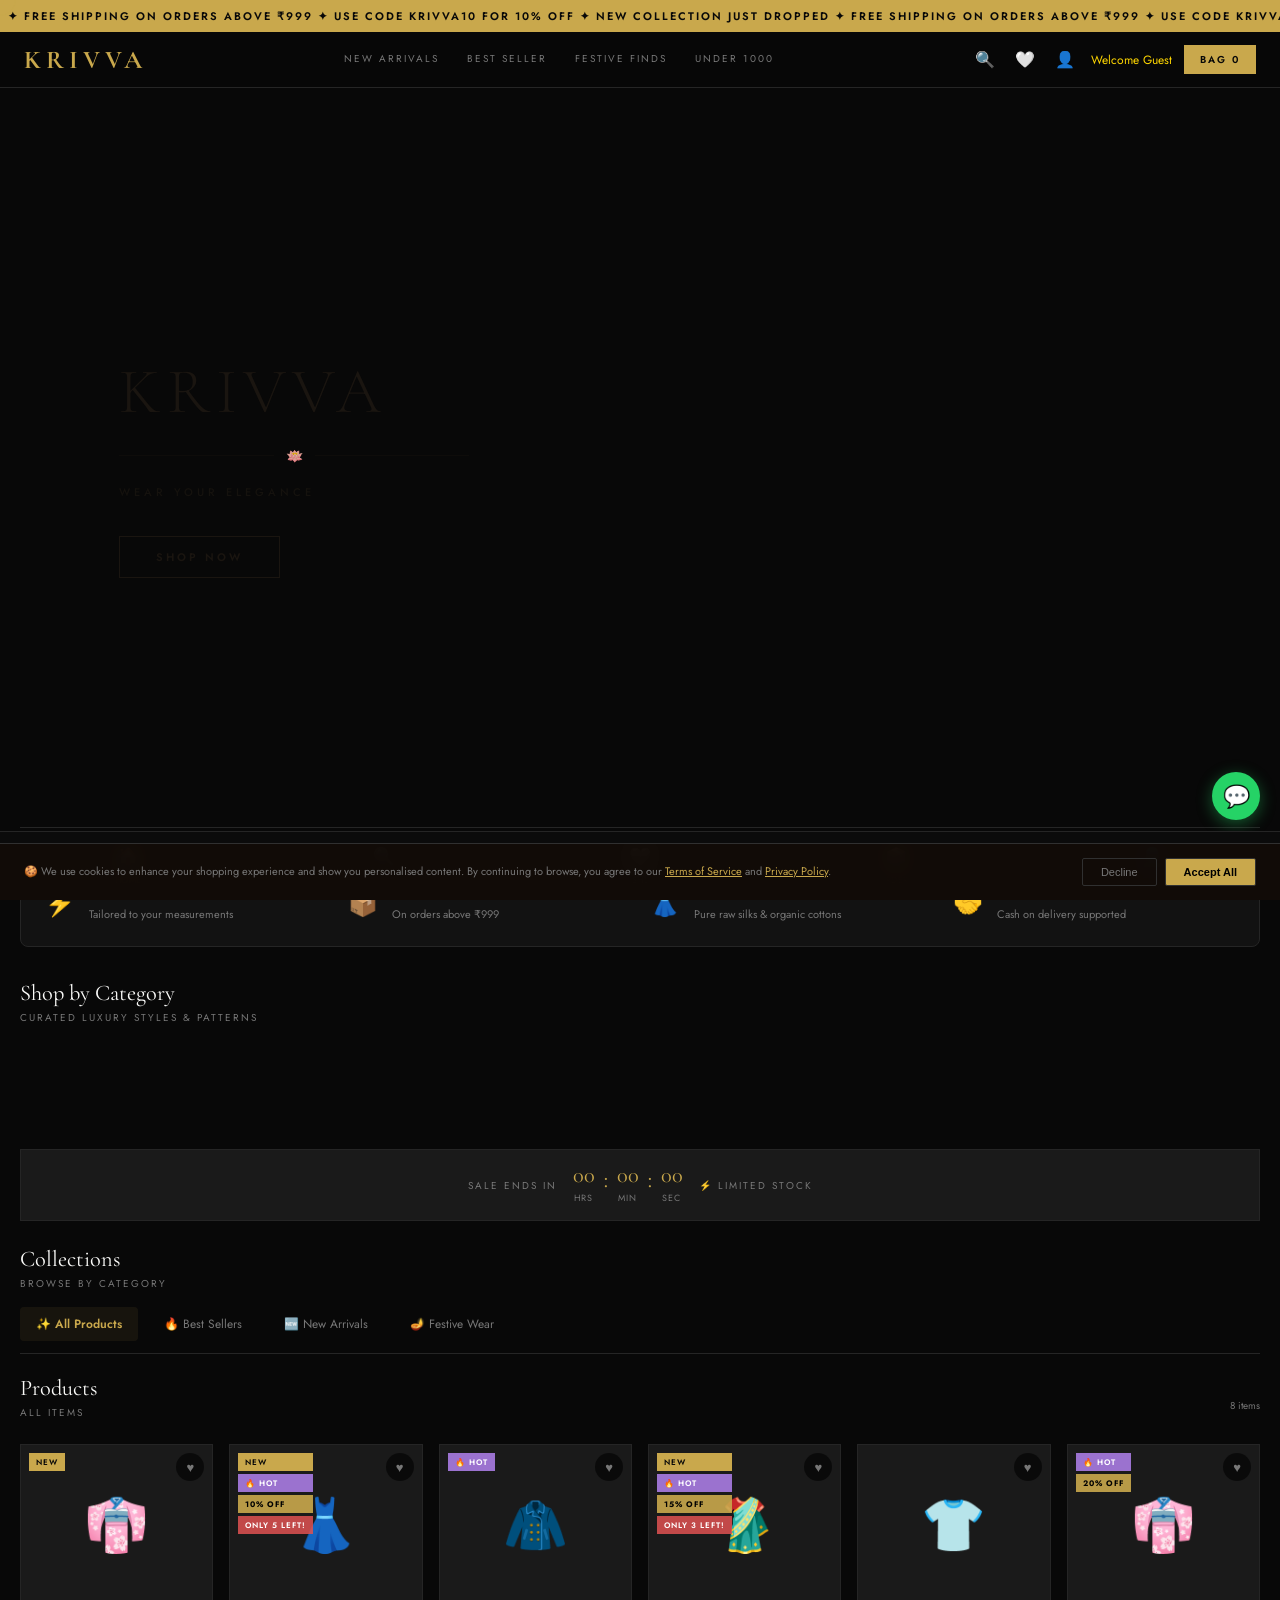
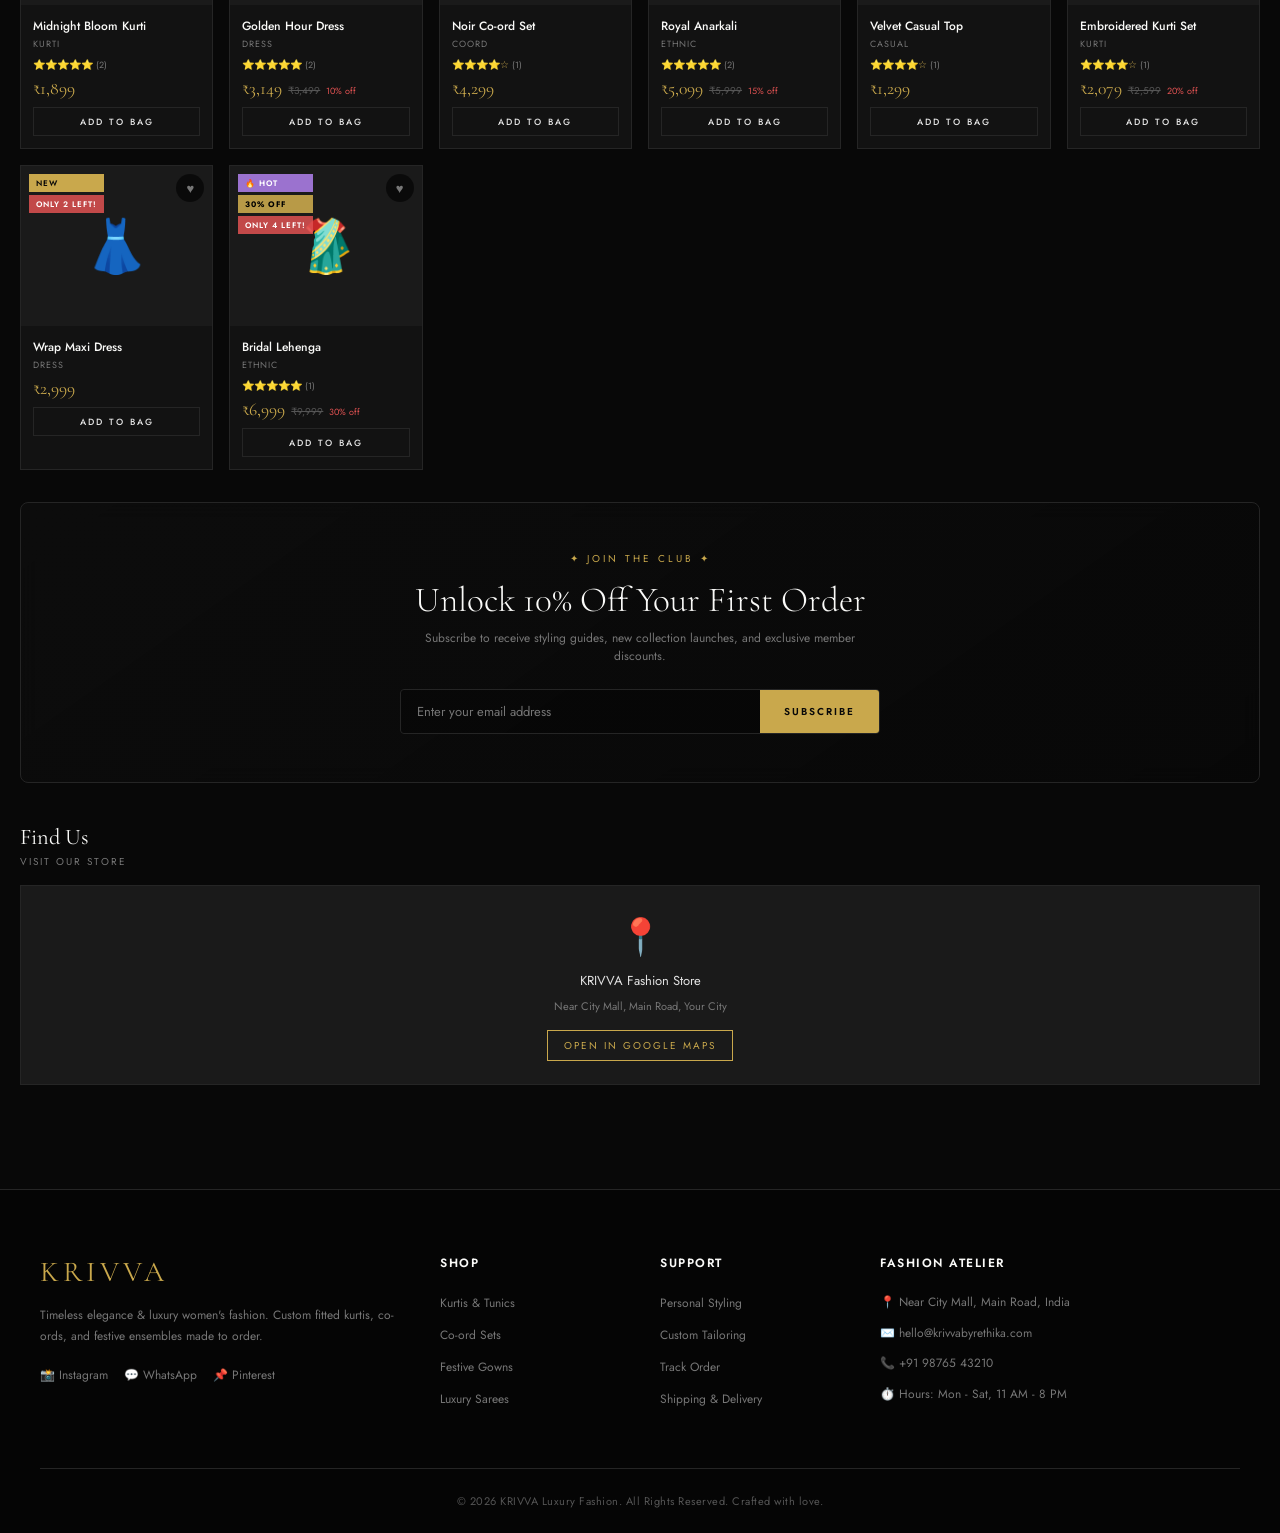
==== commit 88b6d0cc: "Add promotional banners section to front page and load from Supabase homepage_banners key" ====
--- a/index.html
+++ b/index.html
@@ -156,6 +156,11 @@
     </div>
   </div>
 
+  <!-- Promotional Banners Section -->
+  <div class="promo-banners-container" id="promo-banners-section">
+    <!-- Populated dynamically via JS -->
+  </div>
+
   <!-- Spotlight Promotional Showcase -->
   <div id="spotlight-section" class="spotlight-promo-section hide">
     <div class="spotlight-content-grid">
--- a/css/style.css
+++ b/css/style.css
@@ -1226,6 +1226,79 @@
   color: var(--gold);
 }
 
+/* ---- PROMOTIONAL BANNERS GRID ---- */
+.promo-banners-container {
+  display: grid;
+  grid-template-columns: repeat(auto-fit, minmax(320px, 1fr));
+  gap: 20px;
+  margin: 10px 0 40px;
+}
+.promo-banner-card {
+  position: relative;
+  height: 380px;
+  border: 1px solid var(--border);
+  border-radius: 8px;
+  overflow: hidden;
+  cursor: pointer;
+  background: var(--surface);
+}
+.promo-banner-img {
+  width: 100%;
+  height: 100%;
+  background-size: cover;
+  background-position: center;
+  transition: transform 0.8s cubic-bezier(0.25, 0.46, 0.45, 0.94);
+}
+.promo-banner-card:hover .promo-banner-img {
+  transform: scale(1.06);
+}
+.promo-banner-overlay {
+  position: absolute;
+  inset: 0;
+  background: linear-gradient(to top, rgba(8, 8, 8, 0.95) 0%, rgba(8, 8, 8, 0.4) 50%, rgba(8, 8, 8, 0.1) 100%);
+  z-index: 2;
+  display: flex;
+  flex-direction: column;
+  justify-content: flex-end;
+  padding: 28px;
+}
+.promo-banner-tag {
+  font-size: 9px;
+  letter-spacing: 3px;
+  text-transform: uppercase;
+  color: var(--gold);
+  margin-bottom: 6px;
+}
+.promo-banner-title {
+  font-family: 'Cormorant Garamond', serif;
+  font-size: 2rem;
+  font-weight: 300;
+  letter-spacing: 2px;
+  margin-bottom: 16px;
+  line-height: 1.2;
+  color: var(--white);
+  text-transform: uppercase;
+}
+.promo-banner-btn {
+  align-self: flex-start;
+  background: transparent;
+  border: 1px solid var(--white);
+  color: var(--white);
+  padding: 8px 24px;
+  font-size: 9px;
+  letter-spacing: 2px;
+  text-transform: uppercase;
+  font-weight: 600;
+  cursor: pointer;
+  transition: all 0.3s ease;
+  display: inline-block;
+  max-width: fit-content;
+}
+.promo-banner-card:hover .promo-banner-btn {
+  background: var(--white);
+  color: var(--black);
+}
+
 /* 8. Spotlight Split Promo */
 .spotlight-promo-section {
   margin-bottom: 40px;
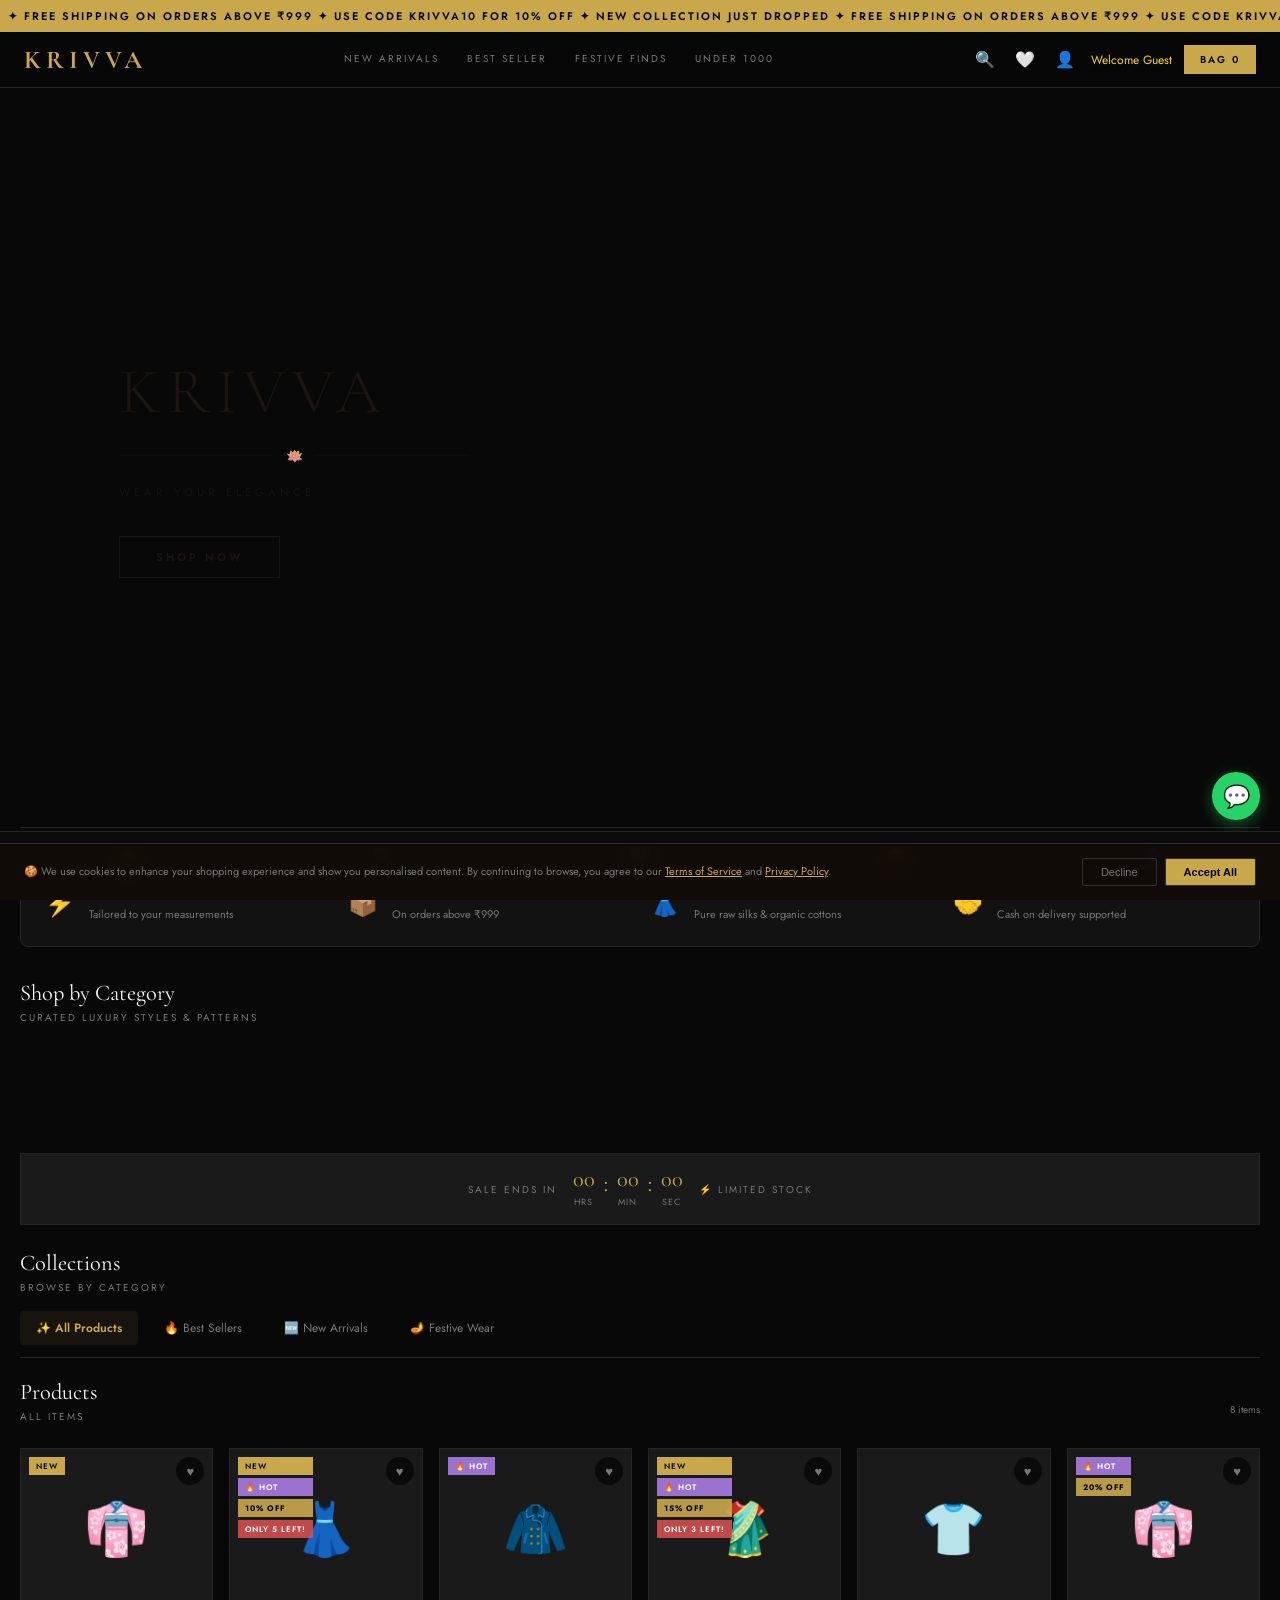
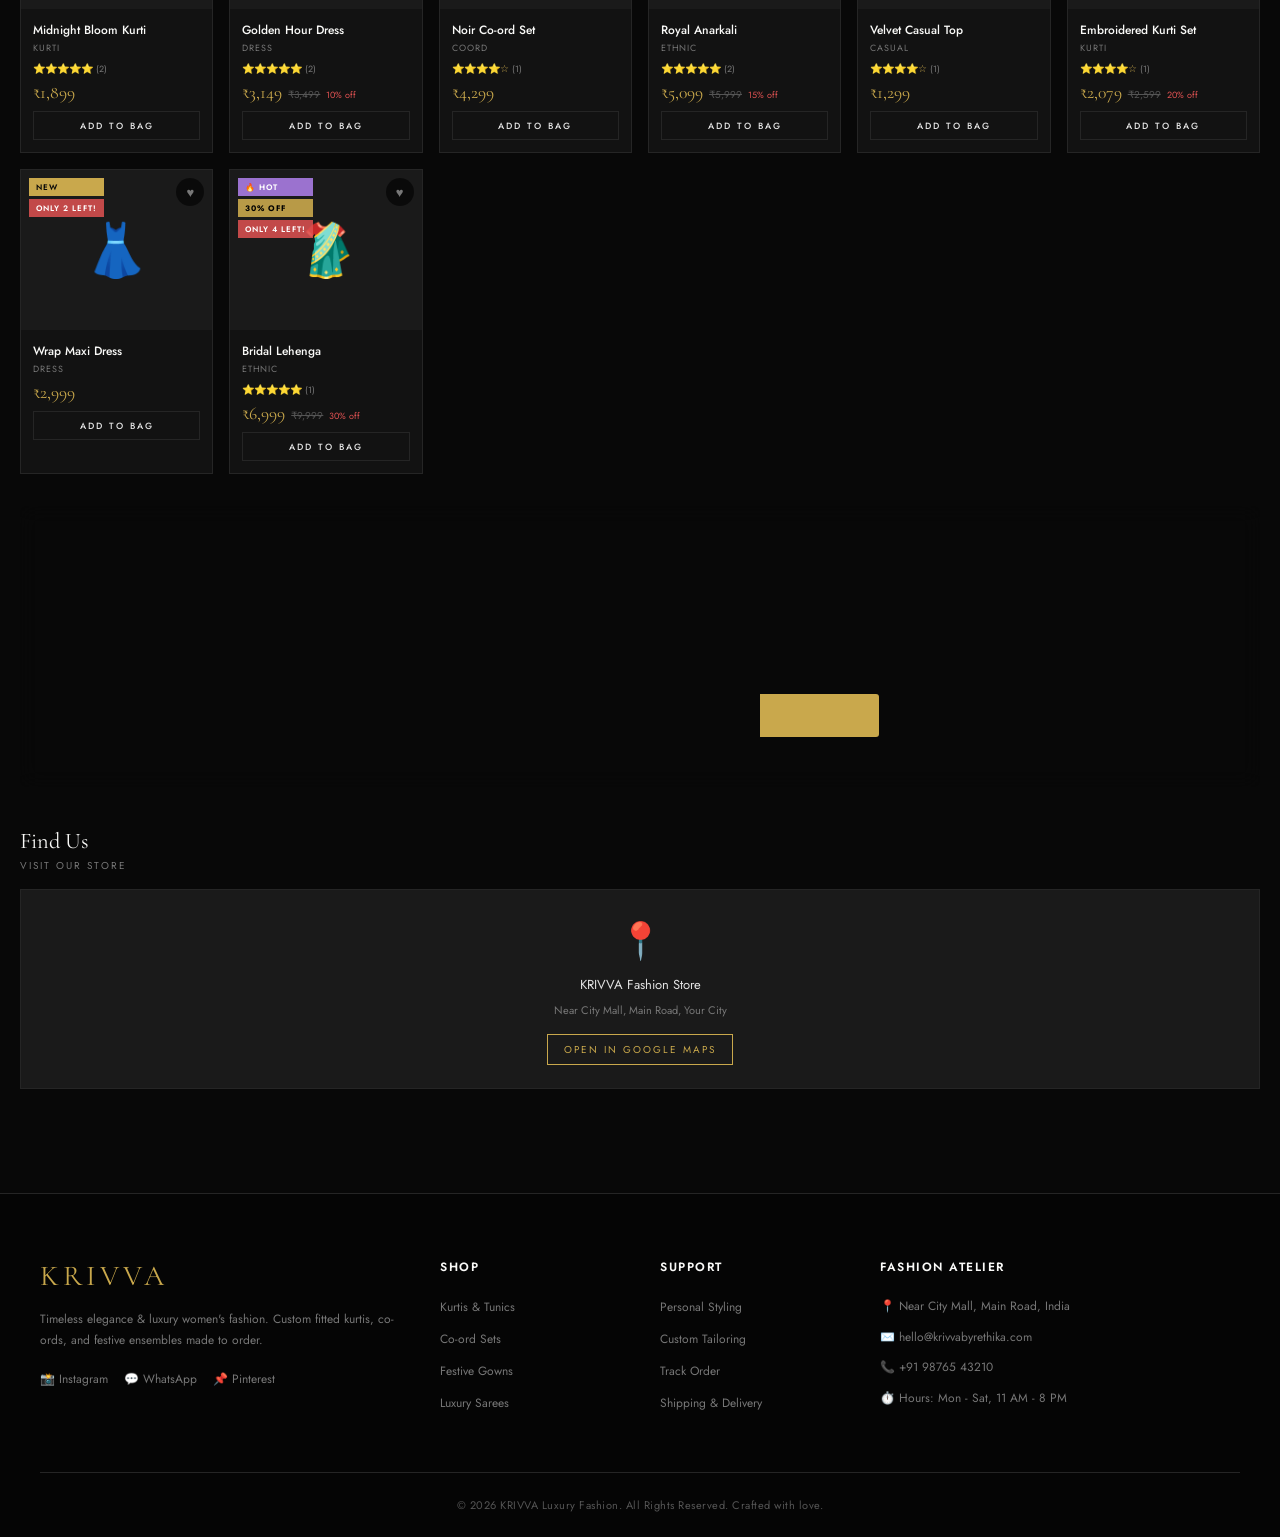
==== commit 84318096: "Storefront reels section redesign: change circular stories to portrait video cards swipe row, placed" ====
--- a/index.html
+++ b/index.html
@@ -70,13 +70,6 @@
      HOME PAGE
      ============================================================ -->
 <div id="page-home" class="page">
-
-  <!-- Instagram-style Stories/Reels Row -->
-  <div class="reels-row-container hide" id="reels-row-container" style="margin-bottom:20px; overflow-x:auto">
-    <div class="reels-list" id="reels-list" style="display:flex; gap:16px; padding:10px 4px 6px">
-      <!-- Bubbles loaded dynamically -->
-    </div>
-  </div>
 
   <!-- Search (hidden by default) -->
   <div id="search-area" class="hide" style="margin-bottom:20px; position:relative">
@@ -220,6 +213,17 @@
     <div class="products-grid" id="products-container"></div>
   </div>
 
+  <!-- Shop As Seen On #Instagram Reels Section -->
+  <div class="reels-section hide" id="reels-row-container">
+    <div class="section-title">Shop As Seen On #Instagram</div>
+    <div class="section-sub">Swipe and click to play live styling reels</div>
+    <div class="reels-swipe-container">
+      <div class="reels-list" id="reels-list">
+        <!-- Loaded dynamically via JS -->
+      </div>
+    </div>
+  </div>
+
   <!-- Testimonials Section -->
   <div class="testimonials-section hide" id="testimonials-section">
     <div class="section-title">Client Love</div>
--- a/css/style.css
+++ b/css/style.css
@@ -904,63 +904,98 @@
    PHASE 3 ENGAGEMENT STYLES
    ============================================================ */
 
-/* 1. Instagram Stories/Reels Row */
-.reels-row-container {
+/* 1. Shop As Seen On #Instagram Reels Section */
+.reels-section {
+  margin: 50px auto;
+  max-width: 1200px;
   width: 100%;
-  scrollbar-width: none; /* Hide scrollbar for Firefox */
-}
-.reels-row-container::-webkit-scrollbar {
-  display: none; /* Hide scrollbar for Chrome/Safari */
-}
-.reel-bubble-wrapper {
-  display: flex;
-  flex-direction: column;
-  align-items: center;
-  gap: 5px;
+}
+.reels-swipe-container {
+  overflow-x: auto;
+  scrollbar-width: none; /* Firefox */
+  padding: 10px 0;
+  display: flex;
+}
+.reels-swipe-container::-webkit-scrollbar {
+  display: none; /* Chrome/Safari */
+}
+.reels-list {
+  display: flex;
+  gap: 20px;
+  padding: 10px 0;
+}
+.reel-card {
+  position: relative;
+  width: 220px;
+  height: 380px;
+  border-radius: 12px;
+  overflow: hidden;
   cursor: pointer;
   flex-shrink: 0;
-  transition: transform 0.2s cubic-bezier(0.175, 0.885, 0.32, 1.275);
-}
-.reel-bubble-wrapper:hover {
-  transform: scale(1.08);
-}
-.reel-bubble {
-  width: 66px;
-  height: 66px;
-  border-radius: 50%;
-  padding: 2.5px;
-  background: linear-gradient(45deg, #f09433 0%, #e6683c 25%, #dc2743 50%, #cc2366 75%, #bc1888 100%);
-  display: flex;
-  align-items: center;
-  justify-content: center;
-  box-shadow: 0 4px 12px rgba(0,0,0,0.15);
-}
-.reel-bubble-inner {
+  border: 1px solid var(--border);
+  box-shadow: 0 4px 20px rgba(0,0,0,0.1);
+  background: var(--surface);
+  transition: transform 0.4s cubic-bezier(0.25, 0.46, 0.45, 0.94), border-color 0.3s;
+}
+.reel-card:hover {
+  transform: translateY(-5px) scale(1.02);
+  border-color: var(--gold);
+}
+.reel-card-video-wrapper {
   width: 100%;
   height: 100%;
-  border-radius: 50%;
-  border: 2px solid #000;
-  background: #1c162e;
-  overflow: hidden;
-  display: flex;
-  align-items: center;
-  justify-content: center;
-}
-.reel-bubble video {
+  position: relative;
+}
+.reel-card-video-wrapper video {
   width: 100%;
   height: 100%;
   object-fit: cover;
 }
-.reel-bubble-title {
-  font-size: 9px;
+.reel-card-overlay {
+  position: absolute;
+  inset: 0;
+  background: linear-gradient(to top, rgba(0,0,0,0.7) 0%, rgba(0,0,0,0.25) 35%, rgba(0,0,0,0) 100%);
+  display: flex;
+  flex-direction: column;
+  justify-content: flex-end;
+  padding: 16px;
+  opacity: 0.85;
+  transition: opacity 0.3s;
+}
+.reel-card:hover .reel-card-overlay {
+  opacity: 1;
+}
+.reel-card-play-icon {
+  position: absolute;
+  top: 50%;
+  left: 50%;
+  transform: translate(-50%, -50%);
+  width: 44px;
+  height: 44px;
+  border-radius: 50%;
+  background: rgba(212, 175, 55, 0.9);
+  color: var(--black);
+  display: flex;
+  align-items: center;
+  justify-content: center;
+  font-size: 14px;
+  padding-left: 3px; /* visual center alignment */
+  box-shadow: 0 4px 12px rgba(0,0,0,0.3);
+  opacity: 0;
+  transition: opacity 0.3s, transform 0.3s;
+}
+.reel-card:hover .reel-card-play-icon {
+  opacity: 1;
+  transform: translate(-50%, -50%) scale(1.05);
+}
+.reel-card-caption {
+  font-size: 11px;
+  color: var(--white);
   font-weight: 500;
-  color: var(--muted);
-  max-width: 72px;
-  text-align: center;
+  letter-spacing: 0.5px;
+  overflow: hidden;
   text-overflow: ellipsis;
   white-space: nowrap;
-  overflow: hidden;
-  letter-spacing: 0.2px;
 }
 
 /* Stories Modal Details */
@@ -1170,10 +1205,16 @@
 }
 .category-bubbles-container {
   display: flex;
-  gap: 24px;
+  gap: 28px;
   overflow-x: auto;
-  padding: 12px 4px 16px;
+  padding: 16px 8px;
   scrollbar-width: none; /* Firefox */
+  justify-content: center;
+}
+@media (max-width: 768px) {
+  .category-bubbles-container {
+    justify-content: flex-start;
+  }
 }
 .category-bubbles-container::-webkit-scrollbar {
   display: none; /* Chrome/Safari */
@@ -1182,26 +1223,31 @@
   display: flex;
   flex-direction: column;
   align-items: center;
-  gap: 8px;
   cursor: pointer;
   flex-shrink: 0;
+  width: 150px;
+  transition: transform 0.4s cubic-bezier(0.25, 0.46, 0.45, 0.94);
+}
+.category-bubble-card:hover {
+  transform: translateY(-5px);
 }
 .category-bubble-ring {
-  width: 90px;
-  height: 90px;
-  border-radius: 50%;
-  padding: 3px;
-  border: 2px solid var(--border);
-  transition: all 0.3s cubic-bezier(0.4, 0, 0.2, 1);
+  width: 100%;
+  height: 200px;
+  border-radius: 6px;
+  padding: 0;
+  border: 1px solid var(--border);
+  overflow: hidden;
+  transition: all 0.4s cubic-bezier(0.25, 0.46, 0.45, 0.94);
 }
 .category-bubble-card:hover .category-bubble-ring {
   border-color: var(--gold);
-  transform: scale(1.06);
+  box-shadow: 0 10px 24px rgba(212,175,55,0.15);
 }
 .category-bubble-img {
   width: 100%;
   height: 100%;
-  border-radius: 50%;
+  border-radius: 0;
   overflow: hidden;
   background: var(--surface2);
 }
@@ -1209,18 +1255,21 @@
   width: 100%;
   height: 100%;
   object-fit: cover;
-  transition: transform 0.4s ease;
+  transition: transform 0.6s cubic-bezier(0.25, 0.46, 0.45, 0.94);
 }
 .category-bubble-card:hover .category-bubble-img img {
-  transform: scale(1.1);
+  transform: scale(1.08);
 }
 .category-bubble-name {
-  font-size: 11px;
+  font-family: 'Cormorant Garamond', serif;
+  font-size: 14px;
   text-transform: uppercase;
-  letter-spacing: 1px;
+  letter-spacing: 2px;
   color: var(--text);
   font-weight: 500;
-  transition: color 0.2s;
+  margin-top: 12px;
+  transition: color 0.3s ease;
+  text-align: center;
 }
 .category-bubble-card:hover .category-bubble-name {
   color: var(--gold);
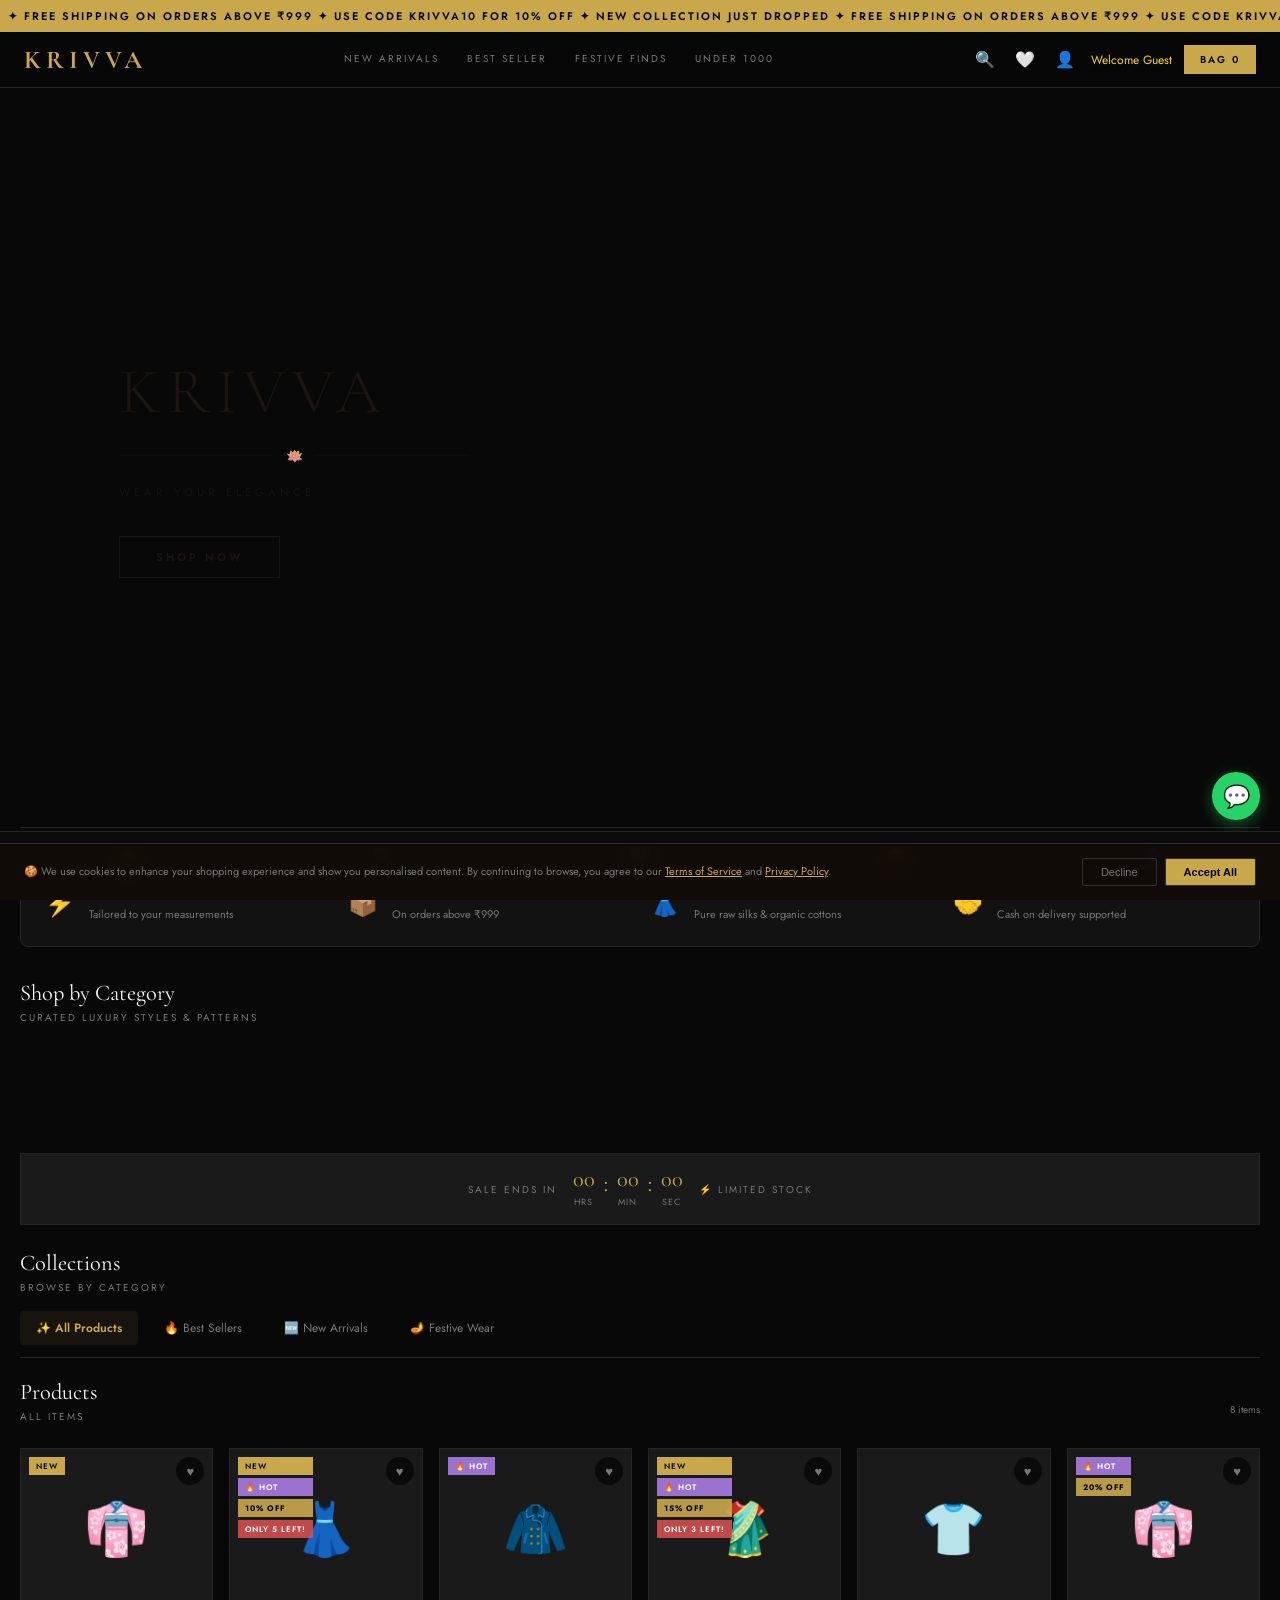
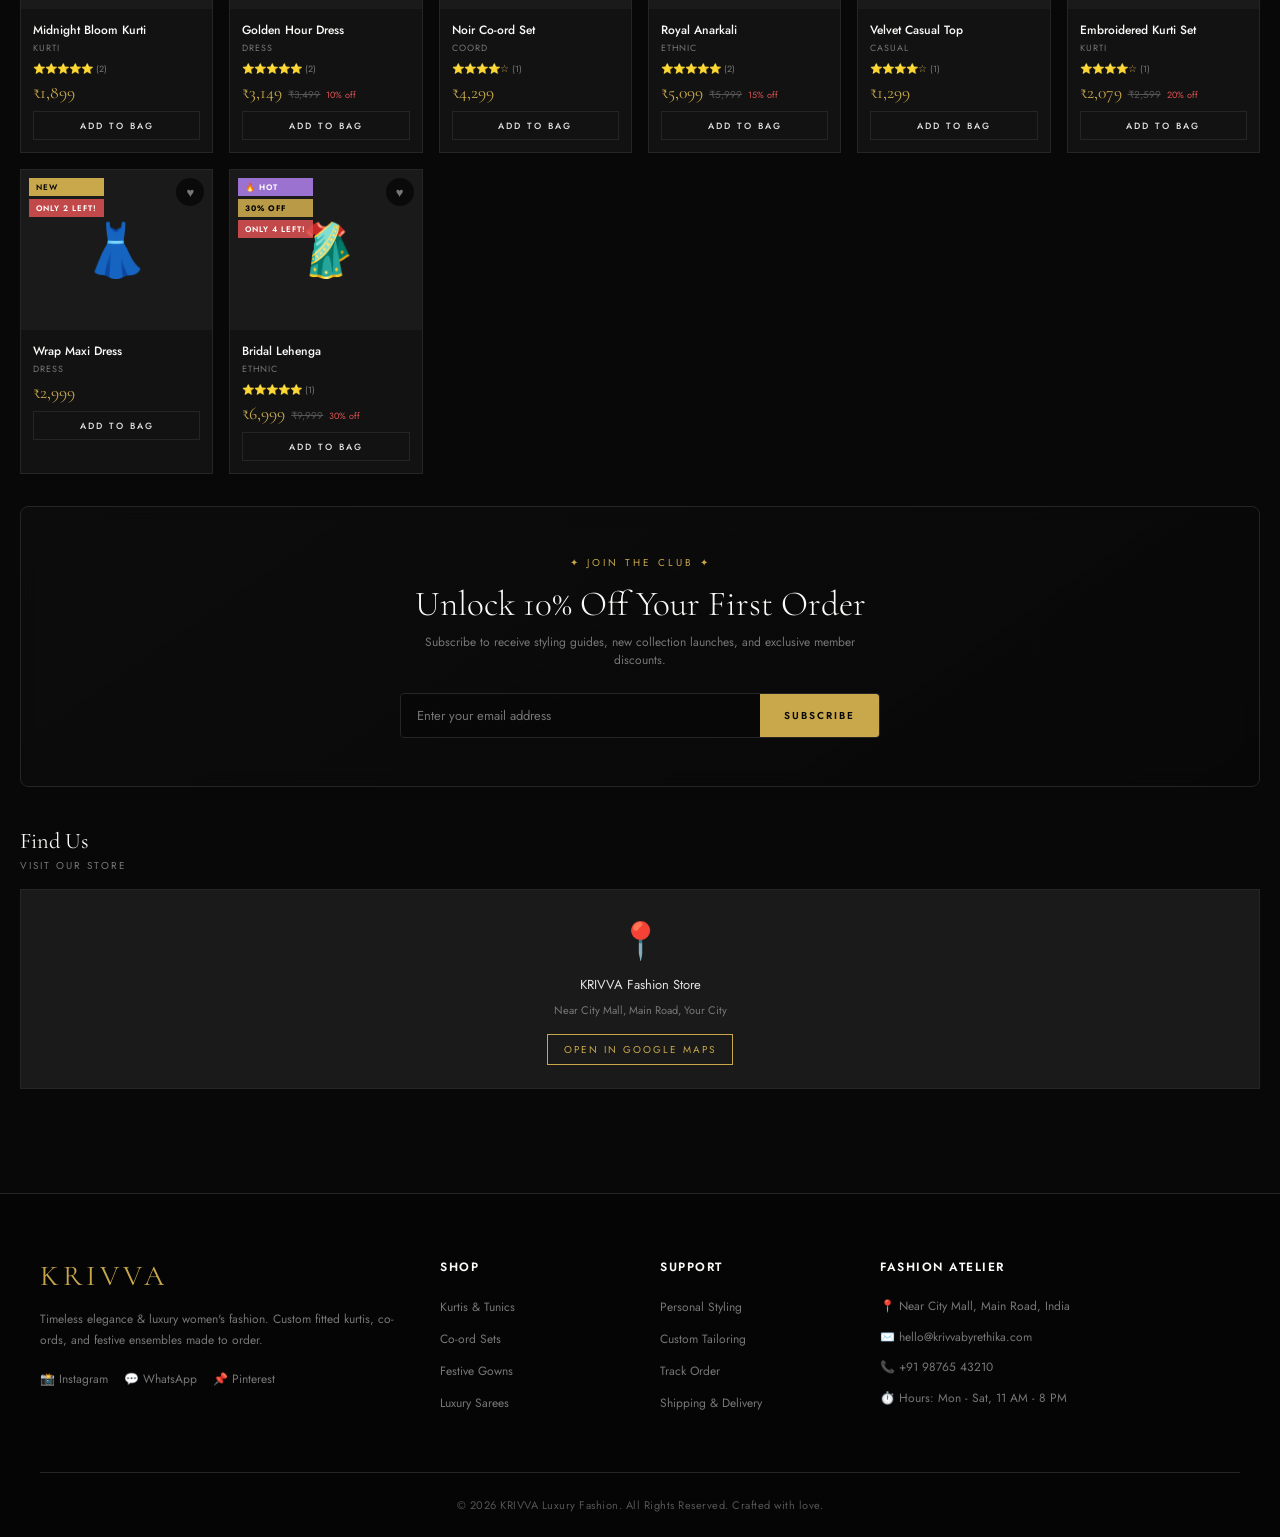
==== commit efd3d39a: "Refactor storefront reels: play/pause video on hover, remove card zoom/translate & play icon, style " ====
--- a/index.html
+++ b/index.html
@@ -195,6 +195,17 @@
     <div class="section-sub">Browse by category</div>
     <div class="cats hide" id="cats-container"></div>
 
+    <!-- Shop As Seen On #Instagram Reels Section -->
+    <div class="reels-section hide" id="reels-row-container">
+      <div class="section-title">Shop As Seen On <span class="instagram-highlight">#Instagram</span></div>
+      <div class="section-sub">Swipe and click to play live styling reels</div>
+      <div class="reels-swipe-container">
+        <div class="reels-list" id="reels-list">
+          <!-- Loaded dynamically via JS -->
+        </div>
+      </div>
+    </div>
+
     <!-- Homepage Tab switcher -->
     <div class="home-tabs-container" style="display:flex;gap:10px;margin:16px 0 20px;border-bottom:1px solid var(--border);padding-bottom:12px">
       <button class="tab-btn active" onclick="switchHomeTab('all', this)">✨ All Products</button>
@@ -211,17 +222,6 @@
       <div style="font-size:10px;color:var(--muted)" id="product-count"></div>
     </div>
     <div class="products-grid" id="products-container"></div>
-  </div>
-
-  <!-- Shop As Seen On #Instagram Reels Section -->
-  <div class="reels-section hide" id="reels-row-container">
-    <div class="section-title">Shop As Seen On #Instagram</div>
-    <div class="section-sub">Swipe and click to play live styling reels</div>
-    <div class="reels-swipe-container">
-      <div class="reels-list" id="reels-list">
-        <!-- Loaded dynamically via JS -->
-      </div>
-    </div>
   </div>
 
   <!-- Testimonials Section -->
--- a/css/style.css
+++ b/css/style.css
@@ -910,6 +910,18 @@
   max-width: 1200px;
   width: 100%;
 }
+.instagram-highlight {
+  font-family: 'Cormorant Garamond', serif;
+  font-weight: 700;
+  font-style: italic;
+  font-size: 1.45em;
+  background: linear-gradient(45deg, #f09433 0%, #e6683c 25%, #dc2743 50%, #cc2366 75%, #bc1888 100%);
+  -webkit-background-clip: text;
+  -webkit-text-fill-color: transparent;
+  display: inline-block;
+  margin-left: 6px;
+  vertical-align: middle;
+}
 .reels-swipe-container {
   overflow-x: auto;
   scrollbar-width: none; /* Firefox */
@@ -935,10 +947,9 @@
   border: 1px solid var(--border);
   box-shadow: 0 4px 20px rgba(0,0,0,0.1);
   background: var(--surface);
-  transition: transform 0.4s cubic-bezier(0.25, 0.46, 0.45, 0.94), border-color 0.3s;
+  transition: border-color 0.3s;
 }
 .reel-card:hover {
-  transform: translateY(-5px) scale(1.02);
   border-color: var(--gold);
 }
 .reel-card-video-wrapper {
@@ -964,29 +975,6 @@
 }
 .reel-card:hover .reel-card-overlay {
   opacity: 1;
-}
-.reel-card-play-icon {
-  position: absolute;
-  top: 50%;
-  left: 50%;
-  transform: translate(-50%, -50%);
-  width: 44px;
-  height: 44px;
-  border-radius: 50%;
-  background: rgba(212, 175, 55, 0.9);
-  color: var(--black);
-  display: flex;
-  align-items: center;
-  justify-content: center;
-  font-size: 14px;
-  padding-left: 3px; /* visual center alignment */
-  box-shadow: 0 4px 12px rgba(0,0,0,0.3);
-  opacity: 0;
-  transition: opacity 0.3s, transform 0.3s;
-}
-.reel-card:hover .reel-card-play-icon {
-  opacity: 1;
-  transform: translate(-50%, -50%) scale(1.05);
 }
 .reel-card-caption {
   font-size: 11px;
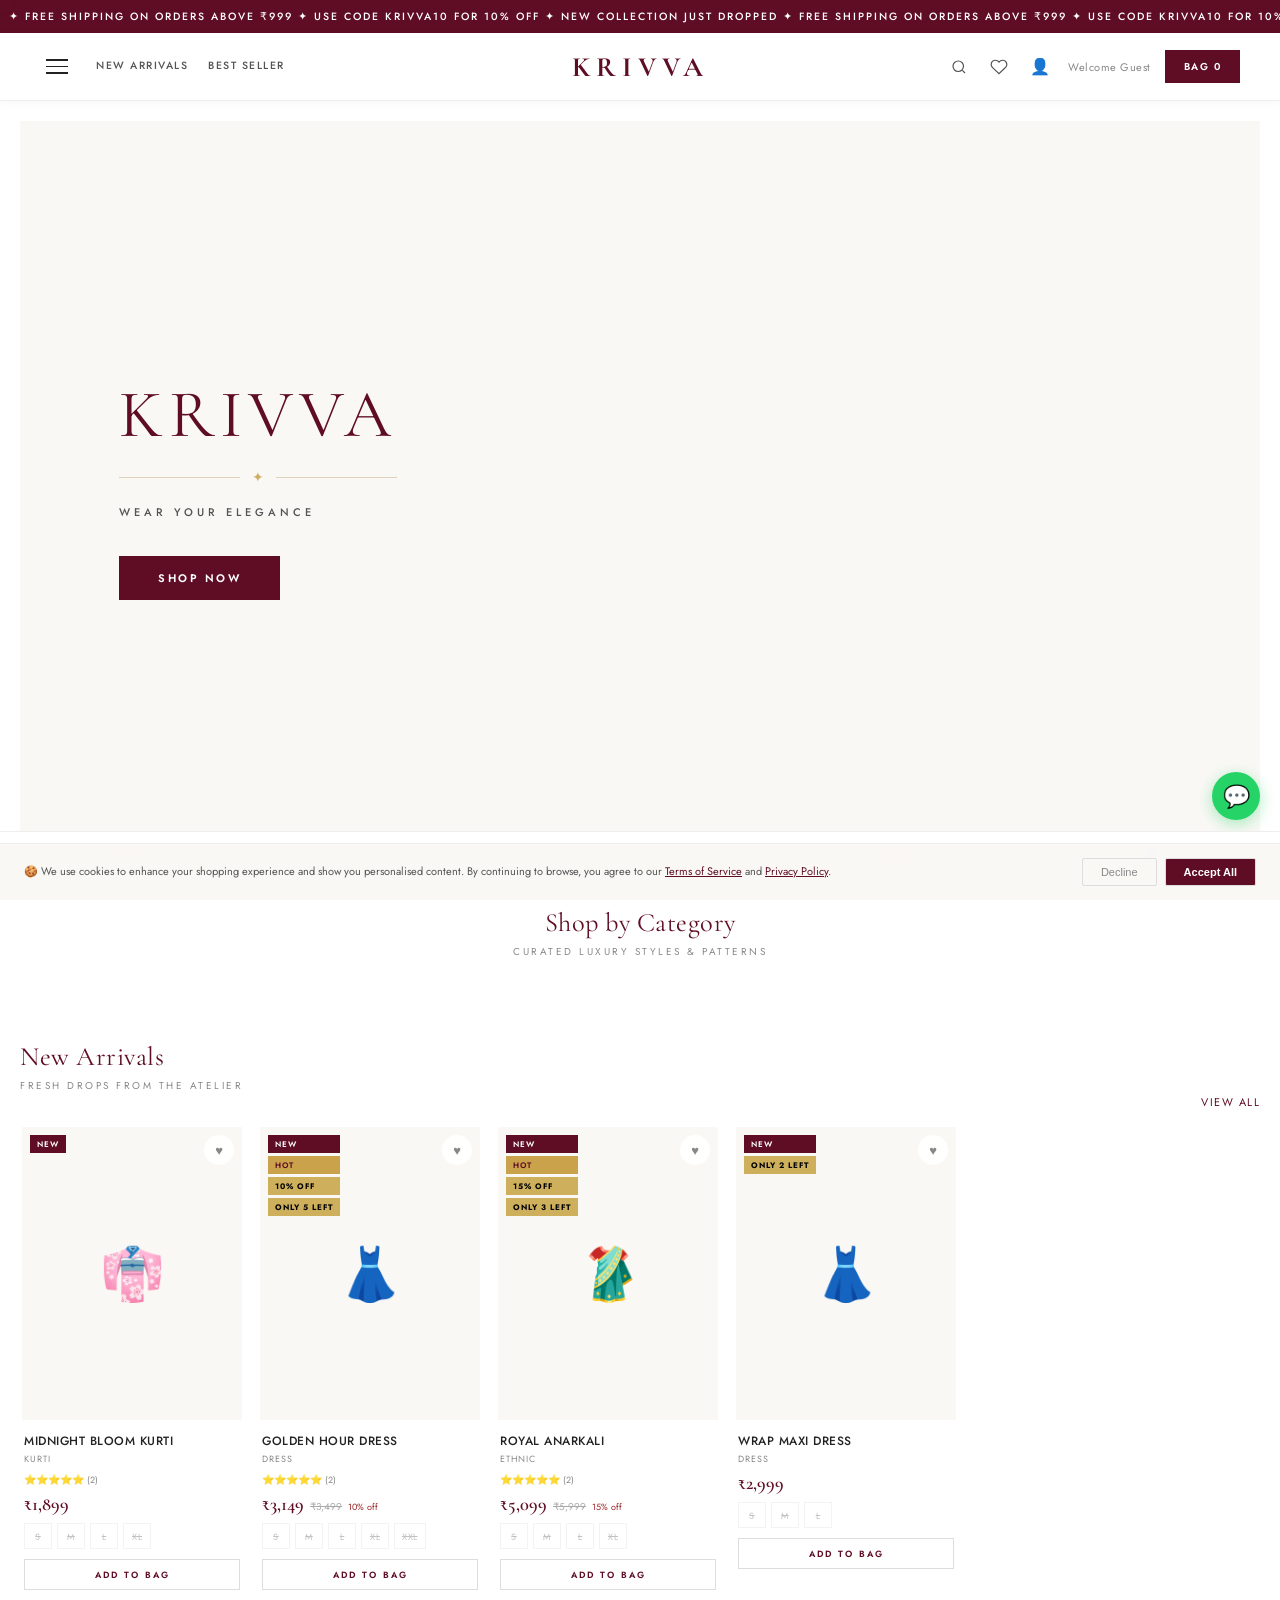
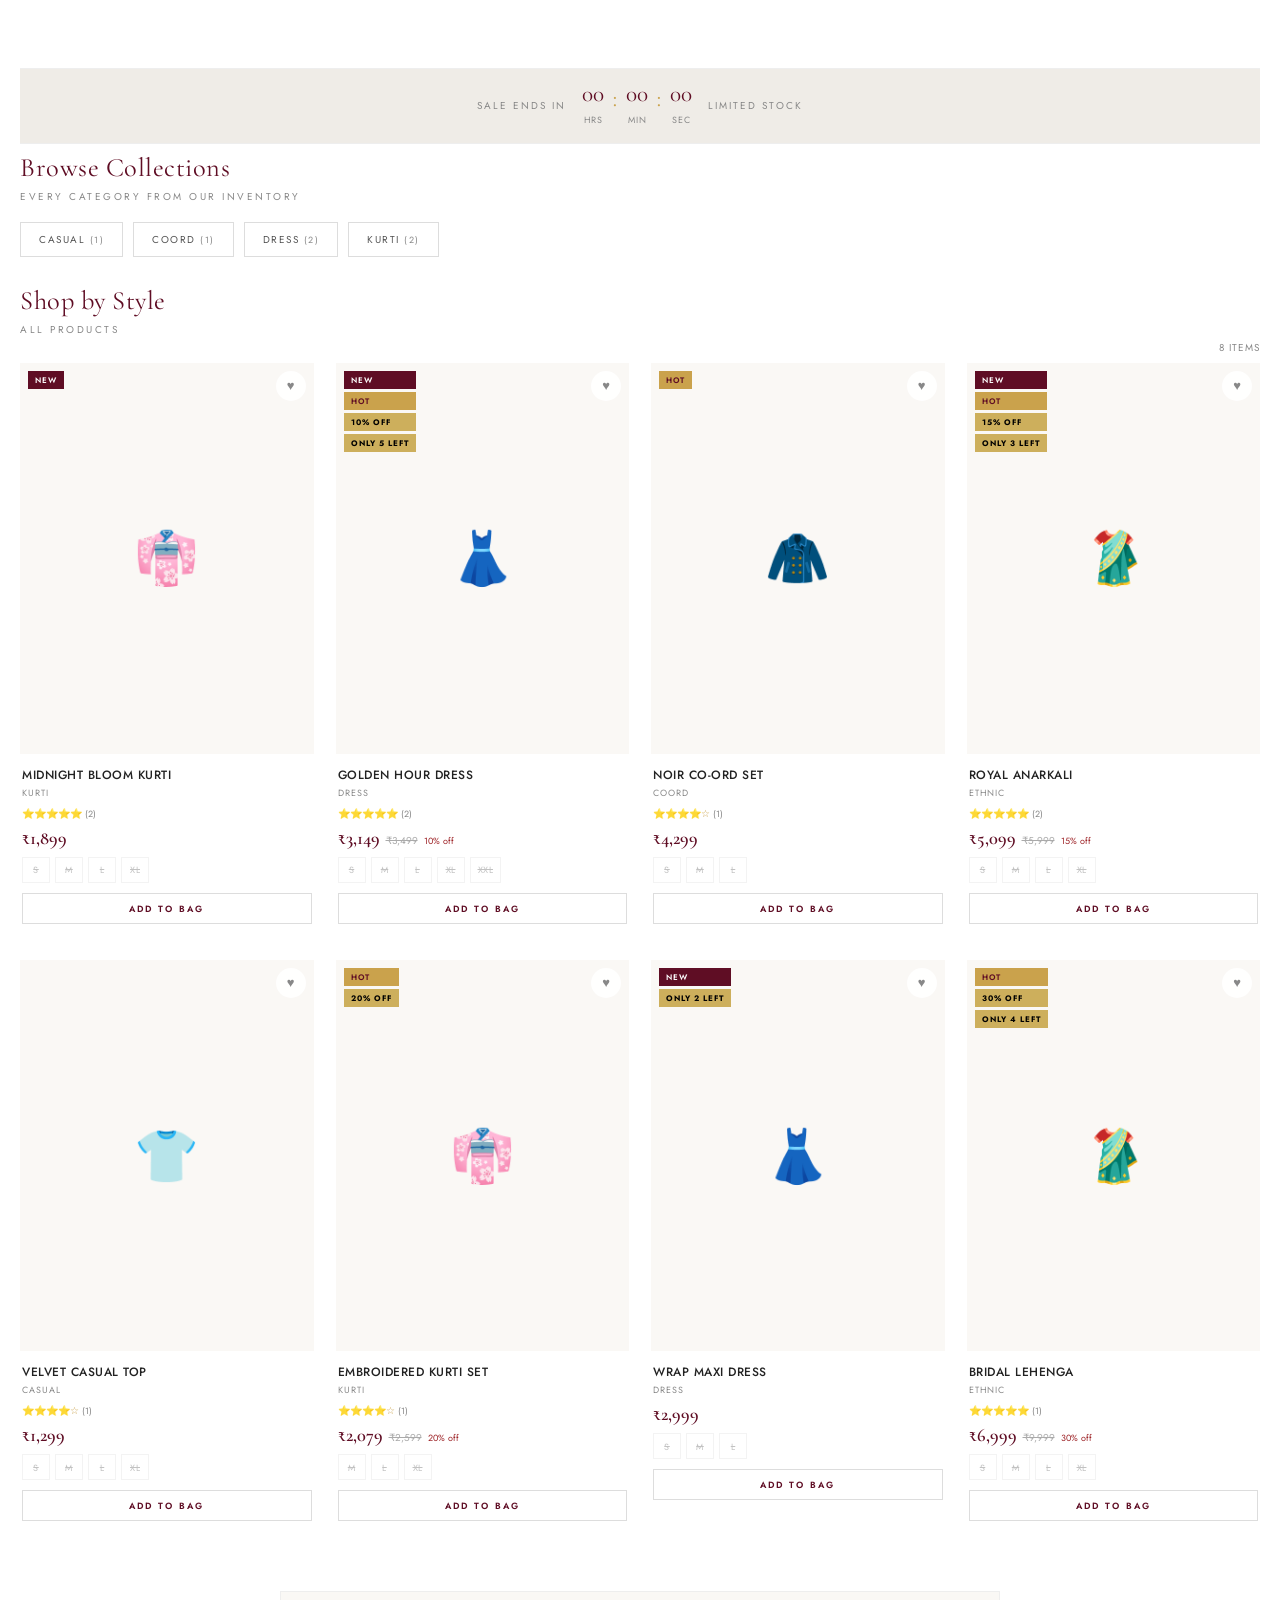
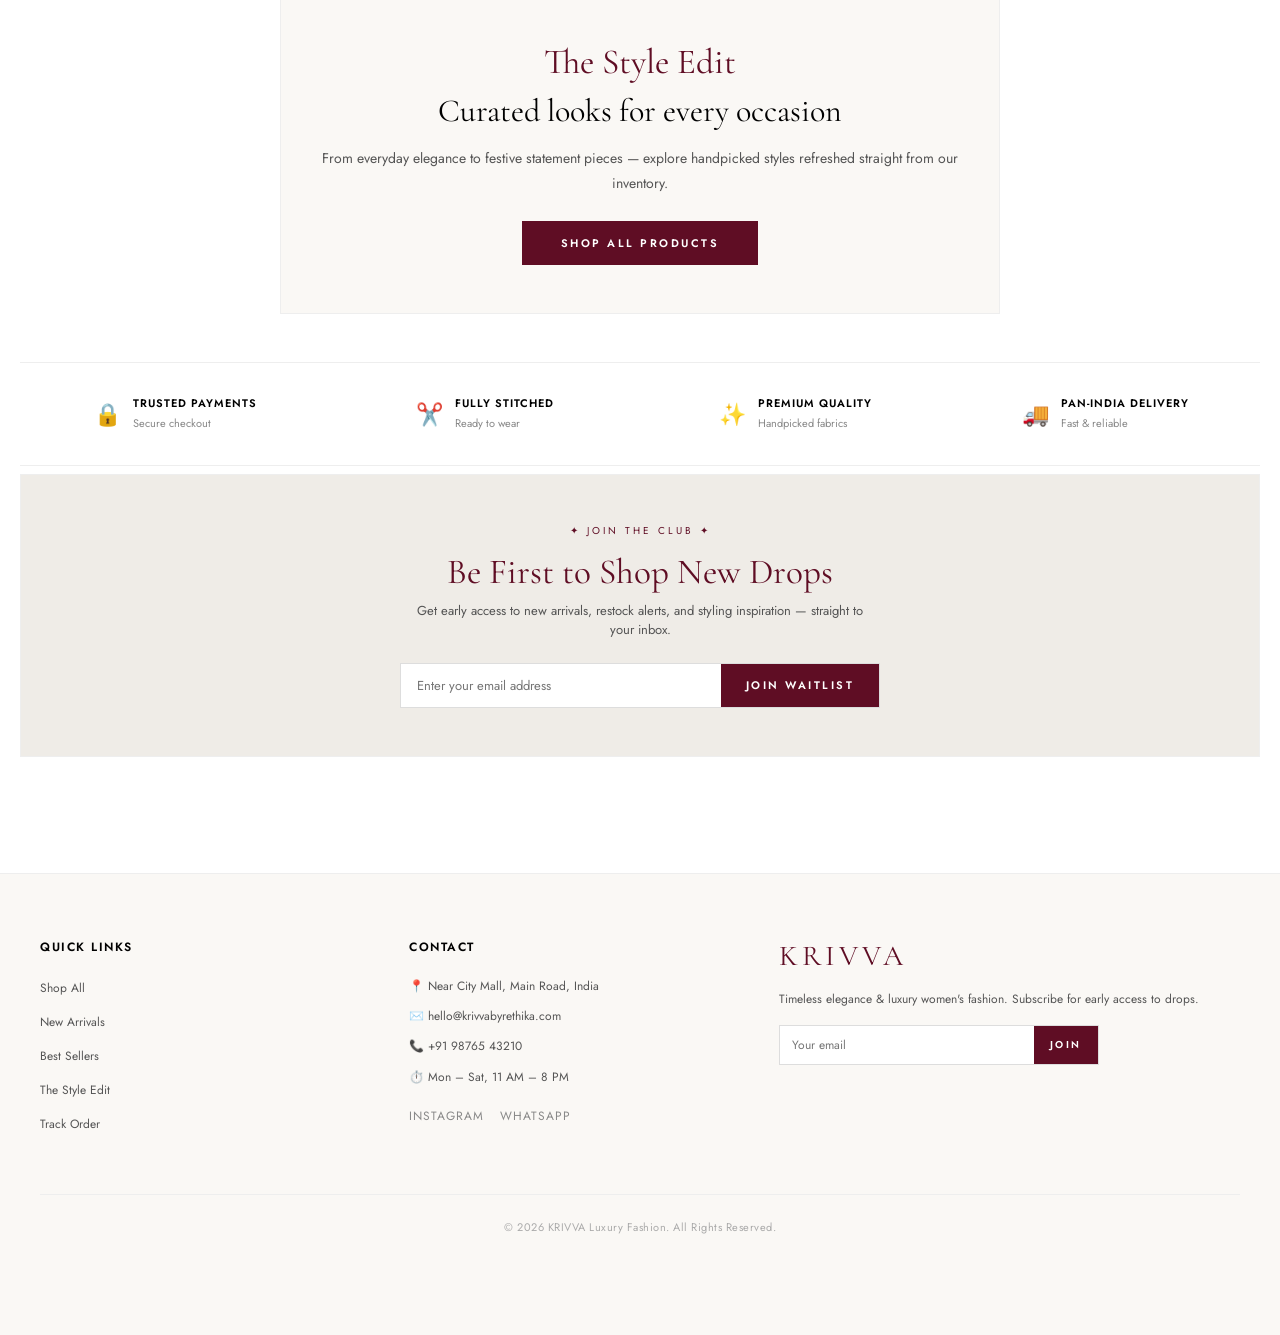
==== commit ebcf87dd: "your message" ====
--- a/index.html
+++ b/index.html
@@ -6,7 +6,7 @@
   <title>KRIVVA — Luxury Women's Fashion</title>
   <meta name="description" content="KRIVVA — Curated luxury women's fashion. Shop kurtis, dresses, co-ords, ethnic wear and more. Timeless elegance, delivered to your door."/>
 
-  <!-- Google Fonts -->
+  <!-- Google Fonts: editorial headings + body -->
   <link href="https://fonts.googleapis.com/css2?family=Cormorant+Garamond:ital,wght@0,300;0,400;0,600;0,700;1,400;1,600&family=Jost:wght@300;400;500;600&display=swap" rel="stylesheet"/>
 
   <!-- Main Stylesheet -->
@@ -36,35 +36,51 @@
 </div>
 
 <!-- ============================================================
-     NAVIGATION
-     ============================================================ -->
-<nav>
+     NAVIGATION — logo-center, menu-left, icons-right
+     ============================================================ -->
+<nav class="nav-logo-center">
+  <div class="nav-left">
+    <button class="nav-hamburger" onclick="toggleMobileMenu()" aria-label="Open categories menu">
+      <span></span><span></span><span></span>
+    </button>
+    <span class="nav-quick-link hide-mobile" onclick="filterCat('new'); showPage('home');" id="nav-new">New Arrivals</span>
+    <span class="nav-quick-link hide-mobile" onclick="filterCat('trending'); showPage('home');" id="nav-trending">Best Seller</span>
+  </div>
+
   <div class="logo" onclick="showPage('home')">KRIVVA</div>
 
-  <div class="nav-center">
-    <span onclick="filterCat('new'); showPage('home');"      id="nav-new">New Arrivals</span>
-    <span onclick="filterCat('trending'); showPage('home');" id="nav-trending">Best Seller</span>
-    <span onclick="filterCat('ethnic'); showPage('home');"   id="nav-festive">Festive Finds</span>
-    <span onclick="filterUnderPrice(1000); showPage('home');" id="nav-under1000">Under 1000</span>
-  </div>
-
   <div class="nav-right">
-    <button class="nav-icon-btn" onclick="toggleSearch()" title="Search">🔍</button>
-
-    <button class="nav-icon-btn" onclick="showPage('wishlist')" title="Wishlist">
-      🤍<span class="nav-badge hide" id="wl-count-nav">0</span>
+    <button class="nav-icon-btn" onclick="toggleSearch()" title="Search" aria-label="Search">
+      <svg width="18" height="18" viewBox="0 0 24 24" fill="none" stroke="currentColor" stroke-width="1.6"><circle cx="11" cy="11" r="7"/><path d="M20 20l-3.5-3.5"/></svg>
+    </button>
+
+    <button class="nav-icon-btn" onclick="showPage('wishlist')" title="Wishlist" aria-label="Wishlist">
+      <svg width="18" height="18" viewBox="0 0 24 24" fill="none" stroke="currentColor" stroke-width="1.6"><path d="M20.8 4.6a5.5 5.5 0 0 0-7.8 0L12 5.6l-1-1a5.5 5.5 0 0 0-7.8 7.8l1 1L12 21l7.8-7.6 1-1a5.5 5.5 0 0 0 0-7.8z"/></svg>
+      <span class="nav-badge hide" id="wl-count-nav">0</span>
     </button>
 
     <!-- User area — swapped between avatar and login icon by JS -->
     <div id="user-nav-area"></div>
 
-    <div id="welcome-user" style="color:gold;font-size:12px">Welcome Guest</div>
-
-    <button class="cart-btn" onclick="showCart()">
+    <div id="welcome-user" class="welcome-user">Welcome Guest</div>
+
+    <button class="cart-btn" onclick="showCart()" aria-label="Bag">
       Bag <span id="cart-count">0</span>
     </button>
   </div>
 </nav>
+
+<!-- Category drawer (hamburger menu) -->
+<div id="mobile-menu-overlay" class="mobile-menu-overlay hide" onclick="closeMobileMenu()"></div>
+<aside id="mobile-menu" class="mobile-menu hide" aria-label="Categories menu">
+  <div class="mobile-menu-header">
+    <h3>Shop by Category</h3>
+    <button class="mobile-menu-close" onclick="closeMobileMenu()" aria-label="Close menu">✕</button>
+  </div>
+  <div class="mobile-menu-body" id="mobile-menu-categories">
+    <!-- All inventory categories loaded via JS -->
+  </div>
+</aside>
 
 <!-- ============================================================
      HOME PAGE
@@ -82,77 +98,51 @@
     <div id="search-results" class="products-grid"></div>
   </div>
 
-  <!-- Hero -->
-  <div class="hero" id="hero-section" style="position:relative; overflow:hidden">
-    <!-- Hero Slideshow Background -->
-    <div class="hero-slideshow" id="hero-slideshow" style="position:absolute; inset:0; z-index:1; display:flex;"></div>
+  <!-- Hero Slideshow Banner -->
+  <div class="hero" id="hero-section">
+    <div class="hero-slideshow" id="hero-slideshow"></div>
     
-    <div class="hero-content" style="position:relative; z-index:2; width:100%">
+    <div class="hero-content">
       <h1 id="hero-title" class="luxury-title">KRIVVA</h1>
-      
-      <!-- Lotus divider line -->
       <div class="hero-divider">
         <span class="hl-line"></span>
-        <span class="hl-icon">🪷</span>
+        <span class="hl-icon special-accent">✦</span>
         <span class="hl-line"></span>
       </div>
-      
       <p id="hero-subtitle" class="luxury-subtitle">WEAR YOUR ELEGANCE</p>
-      
       <div class="hero-btns">
-        <button class="btn-outline-rect" onclick="document.getElementById('shop').scrollIntoView({behavior:'smooth'})">Shop Now</button>
-      </div>
-    </div>
-
-    <!-- Hero Dots Indicators -->
-    <div class="hero-dots" id="hero-dots" style="position:absolute; bottom:24px; left:50%; transform:translateX(-50%); z-index:3; display:flex; gap:10px"></div>
-  </div>
-
-  <!-- Brand Trust Pillars -->
-  <div class="brand-pillars-bar">
-    <div class="pillar-item">
-      <span class="pillar-icon">⚡</span>
-      <div class="pillar-info">
-        <h4>Custom Fitting</h4>
-        <p>Tailored to your measurements</p>
-      </div>
-    </div>
-    <div class="pillar-item">
-      <span class="pillar-icon">📦</span>
-      <div class="pillar-info">
-        <h4>Free Shipping</h4>
-        <p>On orders above ₹999</p>
-      </div>
-    </div>
-    <div class="pillar-item">
-      <span class="pillar-icon">👗</span>
-      <div class="pillar-info">
-        <h4>Handloom Fabrics</h4>
-        <p>Pure raw silks & organic cottons</p>
-      </div>
-    </div>
-    <div class="pillar-item">
-      <span class="pillar-icon">🤝</span>
-      <div class="pillar-info">
-        <h4>COD Available</h4>
-        <p>Cash on delivery supported</p>
-      </div>
-    </div>
-  </div>
-
-  <!-- Category Dress Showcase circles -->
+        <button class="btn-maroon" onclick="document.getElementById('shop').scrollIntoView({behavior:'smooth'})">Shop Now</button>
+      </div>
+    </div>
+
+    <div class="hero-dots" id="hero-dots"></div>
+  </div>
+
+  <!-- Category Circle Cards Row -->
   <div class="category-showcase-section">
     <div class="section-title">Shop by Category</div>
-    <div class="section-sub">Curated luxury styles & patterns</div>
+    <div class="section-sub">Curated luxury styles &amp; patterns</div>
     <div class="category-bubbles-container" id="category-bubbles-container">
-      <!-- Populated dynamically via JS with dress images -->
-    </div>
-  </div>
-
-  <!-- Promotional Banners Section -->
-  <div class="promo-banners-container" id="promo-banners-section">
-    <!-- Populated dynamically via JS -->
-  </div>
+      <!-- Populated dynamically from inventory categories + covers -->
+    </div>
+  </div>
+
+  <!-- New Arrivals horizontal swipe -->
+  <div class="new-arrivals-section" id="new-arrivals-section">
+    <div class="section-head-row">
+      <div>
+        <div class="section-title">New Arrivals</div>
+        <div class="section-sub">Fresh drops from the atelier</div>
+      </div>
+      <button class="text-link-btn" onclick="document.getElementById('shop').scrollIntoView({behavior:'smooth'})">View All</button>
+    </div>
+    <div class="horizontal-product-row" id="new-arrivals-row">
+      <!-- Latest inventory items via JS -->
+    </div>
+  </div>
+
+  <!-- Collection Showcase Banner Grid (only when added in inventory) -->
+  <div class="promo-banners-container hide" id="promo-banners-section"></div>
 
   <!-- Spotlight Promotional Showcase -->
   <div id="spotlight-section" class="spotlight-promo-section hide">
@@ -162,7 +152,7 @@
         <div class="spotlight-tag">✦ Season Spotlight ✦</div>
         <h2 id="spotlight-title">Spotlight Title</h2>
         <p id="spotlight-desc">Spotlight description text goes here.</p>
-        <button class="btn-gold" id="spotlight-action-btn">Shop the Drop</button>
+        <button class="btn-maroon" id="spotlight-action-btn">Shop the Drop</button>
       </div>
     </div>
   </div>
@@ -175,96 +165,118 @@
         <span class="countdown-num" id="cd-h">00</span>
         <span class="countdown-sub">Hrs</span>
       </div>
-      <span style="color:var(--gold);font-size:1.2rem;align-self:flex-start;padding-top:2px">:</span>
+      <span class="countdown-sep">:</span>
       <div class="countdown-unit">
         <span class="countdown-num" id="cd-m">00</span>
         <span class="countdown-sub">Min</span>
       </div>
-      <span style="color:var(--gold);font-size:1.2rem;align-self:flex-start;padding-top:2px">:</span>
+      <span class="countdown-sep">:</span>
       <div class="countdown-unit">
         <span class="countdown-num" id="cd-s">00</span>
         <span class="countdown-sub">Sec</span>
       </div>
     </div>
-    <span class="countdown-label">⚡ Limited Stock</span>
+    <span class="countdown-label">Limited Stock</span>
   </div>
 
   <!-- Shop Section -->
   <div id="shop">
-    <div class="section-title">Collections</div>
-    <div class="section-sub">Browse by category</div>
+    <!-- Instagram Reels — above product grid -->
+    <div class="reels-section hide" id="reels-row-container">
+      <div class="section-title">Shop As Seen On <span class="instagram-highlight special-accent">#Instagram</span></div>
+      <div class="section-sub">Swipe and tap to play styling reels</div>
+      <div class="reels-swipe-container">
+        <div class="reels-list" id="reels-list"></div>
+      </div>
+    </div>
+
     <div class="cats hide" id="cats-container"></div>
 
-    <!-- Shop As Seen On #Instagram Reels Section -->
-    <div class="reels-section hide" id="reels-row-container">
-      <div class="section-title">Shop As Seen On <span class="instagram-highlight">#Instagram</span></div>
-      <div class="section-sub">Swipe and click to play live styling reels</div>
-      <div class="reels-swipe-container">
-        <div class="reels-list" id="reels-list">
-          <!-- Loaded dynamically via JS -->
-        </div>
-      </div>
-    </div>
-
-    <!-- Homepage Tab switcher -->
-    <div class="home-tabs-container" style="display:flex;gap:10px;margin:16px 0 20px;border-bottom:1px solid var(--border);padding-bottom:12px">
-      <button class="tab-btn active" onclick="switchHomeTab('all', this)">✨ All Products</button>
-      <button class="tab-btn" onclick="switchHomeTab('best_sellers', this)">🔥 Best Sellers</button>
-      <button class="tab-btn" onclick="switchHomeTab('new_arrivals', this)">🆕 New Arrivals</button>
-      <button class="tab-btn" onclick="switchHomeTab('festive_wear', this)">🪔 Festive Wear</button>
-    </div>
-
-    <div style="display:flex;justify-content:space-between;align-items:center;margin-bottom:8px">
+    <!-- All inventory categories — above Shop by Style -->
+    <div class="shop-category-section" id="shop-category-section">
+      <div class="section-title">Browse Collections</div>
+      <div class="section-sub">Every category from our inventory</div>
+      <div class="shop-category-chips" id="shop-category-chips"></div>
+    </div>
+
+    <!-- Shop by Style — all products -->
+    <div class="shop-header-row">
       <div>
-        <div class="section-title">Products</div>
-        <div class="section-sub" id="filter-label">All Items</div>
-      </div>
-      <div style="font-size:10px;color:var(--muted)" id="product-count"></div>
-    </div>
-    <div class="products-grid" id="products-container"></div>
-  </div>
-
-  <!-- Testimonials Section -->
+        <div class="section-title">Shop by Style</div>
+        <div class="section-sub" id="filter-label">All Products</div>
+      </div>
+      <div class="product-count-label" id="product-count"></div>
+    </div>
+    <div class="products-grid products-grid-four" id="products-container"></div>
+  </div>
+
+  <!-- The Style Edit -->
+  <section class="style-edit-section" id="style-edit">
+    <div class="style-edit-inner">
+      <p class="special-accent style-edit-eyebrow">The Style Edit</p>
+      <h2 class="style-edit-title">Curated looks for every occasion</h2>
+      <p class="style-edit-text">
+        From everyday elegance to festive statement pieces — explore handpicked styles
+        refreshed straight from our inventory.
+      </p>
+      <button class="btn-maroon" onclick="showPage('home'); document.getElementById('shop').scrollIntoView({behavior:'smooth'})">Shop All Products</button>
+    </div>
+  </section>
+
+  <!-- Testimonials -->
   <div class="testimonials-section hide" id="testimonials-section">
     <div class="section-title">Client Love</div>
-    <div class="section-sub">What our styling community says</div>
+    <div class="section-sub">What our community says</div>
     <div class="testimonial-card-wrapper">
-      <div class="testimonial-slider" id="testimonial-slider">
-        <!-- Loaded dynamically via JS -->
-      </div>
+      <div class="testimonial-slider" id="testimonial-slider"></div>
       <div class="testimonial-dots" id="testimonial-dots"></div>
     </div>
   </div>
 
-  <!-- Newsletter Section -->
+  <!-- Trust Badges Row -->
+  <div class="trust-badges-row">
+    <div class="trust-pillars-item">
+      <span class="tp-icon">🔒</span>
+      <div><strong>Trusted Payments</strong><span>Secure checkout</span></div>
+    </div>
+    <div class="trust-pillars-item">
+      <span class="tp-icon">✂️</span>
+      <div><strong>Fully Stitched</strong><span>Ready to wear</span></div>
+    </div>
+    <div class="trust-pillars-item">
+      <span class="tp-icon">✨</span>
+      <div><strong>Premium Quality</strong><span>Handpicked fabrics</span></div>
+    </div>
+    <div class="trust-pillars-item">
+      <span class="tp-icon">🚚</span>
+      <div><strong>Pan-India Delivery</strong><span>Fast &amp; reliable</span></div>
+    </div>
+  </div>
+
+  <!-- Newsletter -->
   <div class="newsletter-section">
-    <div class="newsletter-card glass-morphic">
+    <div class="newsletter-card">
       <div class="newsletter-tag">✦ Join the Club ✦</div>
-      <h2>Unlock 10% Off Your First Order</h2>
-      <p>Subscribe to receive styling guides, new collection launches, and exclusive member discounts.</p>
+      <h2>Be First to Shop New Drops</h2>
+      <p>Get early access to new arrivals, restock alerts, and styling inspiration — straight to your inbox.</p>
       <form id="newsletter-form" class="newsletter-form" onsubmit="handleNewsletterSubmit(event)">
         <input type="email" id="news-email" placeholder="Enter your email address" required />
-        <button type="submit" class="btn-gold">Subscribe</button>
+        <button type="submit" class="btn-maroon">Join Waitlist</button>
       </form>
     </div>
   </div>
 
-  <!-- Store Location -->
-  <div style="margin-bottom:28px">
-    <div class="section-title">Find Us</div>
-    <div class="section-sub">Visit our store</div>
-    <div class="map-placeholder">
-      <div style="font-size:36px">📍</div>
-      <div style="font-size:13px;color:var(--text)">KRIVVA Fashion Store</div>
-      <div style="font-size:11px">Near City Mall, Main Road, Your City</div>
-      <a href="https://maps.google.com" target="_blank" class="btn-outline"
-         style="margin-top:8px;text-decoration:none;font-size:10px;padding:7px 16px">
-        Open in Google Maps
-      </a>
-    </div>
-  </div>
-
 </div><!-- /#page-home -->
+
+<!-- ============================================================
+     CATEGORY PAGE (separate view per category)
+     ============================================================ -->
+<div id="page-category" class="page hide">
+  <button class="text-link-btn category-back-btn" onclick="showPage('home')">← Back to Home</button>
+  <div class="section-title" id="category-page-title">Category</div>
+  <div class="section-sub" id="category-page-count"></div>
+  <div class="products-grid products-grid-four" id="category-products-container"></div>
+</div>
 
 <!-- ============================================================
      WISHLIST PAGE
@@ -407,8 +419,8 @@
       <span>📐 Size Chart</span>
       <button class="close-btn" onclick="closeSizeChart()">✕</button>
     </div>
-    <div style="background:#1c162e;border-radius:6px;padding:10px;border:1px solid var(--border)">
-      <img id="size-chart-img" src="" style="max-width:100%;max-height:70vh;object-fit:contain;border-radius:4px" />
+    <div style="background:var(--bg-cream);border-radius:0;padding:10px;border:1px solid var(--border)">
+      <img id="size-chart-img" src="" style="max-width:100%;max-height:70vh;object-fit:contain;border-radius:0" />
     </div>
   </div>
 </div>
@@ -531,7 +543,7 @@
 
     <div style="display:flex;justify-content:space-between;align-items:center;margin-bottom:12px">
       <span style="font-size:10px;letter-spacing:1px;text-transform:uppercase;color:var(--muted)">Order Total</span>
-      <span style="font-family:'Cormorant Garamond',serif;font-size:1.4rem;color:var(--gold)" id="order-total-display">₹0</span>
+      <span style="font-family:'Cormorant Garamond',serif;font-size:1.4rem;color:var(--maroon)" id="order-total-display">₹0</span>
     </div>
 
     <!-- Trust Badges -->
@@ -547,7 +559,7 @@
       UPI • Cards • NetBanking • Wallets — Secured by Razorpay
     </div>
     <div style="font-size:10px;color:var(--muted);text-align:center;margin-top:6px">
-      By placing your order you agree to our <a href="#" onclick="openTos();return false;" style="color:var(--gold);text-decoration:underline">Terms of Service</a>
+      By placing your order you agree to our <a href="#" onclick="openTos();return false;" style="color:var(--maroon);text-decoration:underline">Terms of Service</a>
     </div>
   </div>
 </div>
@@ -680,46 +692,41 @@
   </div>
 </div>
 
-<!-- Luxury Footer -->
+<!-- Luxury Footer — Links | Contact | Newsletter -->
 <footer class="luxury-footer">
-  <div class="footer-grid">
-    <div class="footer-col brand-col">
-      <div class="footer-logo">KRIVVA</div>
-      <p>Timeless elegance & luxury women's fashion. Custom fitted kurtis, co-ords, and festive ensembles made to order.</p>
-      <div class="footer-socials">
-        <a href="https://instagram.com" target="_blank" title="Instagram">📸 Instagram</a>
-        <a href="https://wa.me/919876543210" target="_blank" title="WhatsApp">💬 WhatsApp</a>
-        <a href="https://pinterest.com" target="_blank" title="Pinterest">📌 Pinterest</a>
-      </div>
-    </div>
+  <div class="footer-grid footer-grid-three">
     <div class="footer-col">
-      <h4>Shop</h4>
+      <h4>Quick Links</h4>
       <ul>
-        <li><a href="#shop" onclick="filterCat('Kurtis')">Kurtis & Tunics</a></li>
-        <li><a href="#shop" onclick="filterCat('Co-ords')">Co-ord Sets</a></li>
-        <li><a href="#shop" onclick="filterCat('Festive Gowns')">Festive Gowns</a></li>
-        <li><a href="#shop" onclick="filterCat('Sarees')">Luxury Sarees</a></li>
+        <li><a href="#shop" onclick="filterCat('all'); return false;">Shop All</a></li>
+        <li><a href="#shop" onclick="filterCat('new'); return false;">New Arrivals</a></li>
+        <li><a href="#shop" onclick="filterCat('trending'); return false;">Best Sellers</a></li>
+        <li><a href="#style-edit">The Style Edit</a></li>
+        <li><a href="#" onclick="showPage('orders'); return false;">Track Order</a></li>
       </ul>
     </div>
-    <div class="footer-col">
-      <h4>Support</h4>
-      <ul>
-        <li><a href="https://wa.me/919876543210" target="_blank">Personal Styling</a></li>
-        <li><a href="https://wa.me/919876543210" target="_blank">Custom Tailoring</a></li>
-        <li><a href="#" onclick="showPage('orders')">Track Order</a></li>
-        <li><a href="https://wa.me/919876543210" target="_blank">Shipping & Delivery</a></li>
-      </ul>
-    </div>
     <div class="footer-col contact-col">
-      <h4>Fashion Atelier</h4>
+      <h4>Contact</h4>
       <p>📍 Near City Mall, Main Road, India</p>
       <p>✉️ hello@krivvabyrethika.com</p>
       <p>📞 +91 98765 43210</p>
-      <p>⏱️ Hours: Mon - Sat, 11 AM - 8 PM</p>
+      <p>⏱️ Mon – Sat, 11 AM – 8 PM</p>
+      <div class="footer-socials">
+        <a href="https://instagram.com" target="_blank" title="Instagram">Instagram</a>
+        <a href="https://wa.me/919876543210" target="_blank" title="WhatsApp">WhatsApp</a>
+      </div>
+    </div>
+    <div class="footer-col brand-col">
+      <div class="footer-logo">KRIVVA</div>
+      <p>Timeless elegance &amp; luxury women's fashion. Subscribe for early access to drops.</p>
+      <form class="footer-newsletter" onsubmit="handleNewsletterSubmit(event)">
+        <input type="email" placeholder="Your email" required aria-label="Newsletter email"/>
+        <button type="submit" class="btn-maroon btn-sm">Join</button>
+      </form>
     </div>
   </div>
   <div class="footer-bottom">
-    <p>&copy; 2026 KRIVVA Luxury Fashion. All Rights Reserved. Crafted with love.</p>
+    <p>&copy; 2026 KRIVVA Luxury Fashion. All Rights Reserved.</p>
   </div>
 </footer>
 
--- a/css/style.css
+++ b/css/style.css
@@ -1,39 +1,71 @@
 /* =============================================
    KRIVVA — Luxury Women's Fashion
-   Main Stylesheet
+   Main Stylesheet — Ritarya Couture Style
    ============================================= */
+
+/* ---- SPECIAL LUXURY ACCENT FONT (Ritarya M-Special-Font) ---- */
+@font-face {
+  font-family: 'M-Special-Font';
+  src: url('https://cdn.shopify.com/s/files/1/0690/6213/1893/files/Blaze1.ttf?v=1741629579') format('truetype');
+  font-weight: normal;
+  font-style: normal;
+  font-display: swap;
+}
 
 /* ---- RESET & VARIABLES ---- */
 * { margin: 0; padding: 0; box-sizing: border-box; -webkit-tap-highlight-color: transparent; }
 
 :root {
-  --black: #080808;
-  --gold: #c9a84c;
-  --gold-light: #e8c97a;
-  --gold-dim: #8a6f32;
-  --gold-bg: rgba(201, 168, 76, 0.08);
-  --white: #fafaf8;
-  --surface: #121212;
-  --surface2: #1a1a1a;
-  --surface3: #222;
-  --border: #252525;
-  --border2: #303030;
-  --text: #e2e2e2;
-  --muted: #777;
-  --muted2: #555;
-  --red: #e05252;
-  --green: #4caf7d;
+  /* Light luxury base */
+  --bg: #FFFFFF;
+  --bg-cream: #FAF8F5;
+  --bg-beige: #EFECE7;
+  --bg-warm: #F1EFE8;
+
+  /* Brand colours */
+  --maroon: #5F0D24;
+  --maroon-light: #8a1535;
+  --maroon-bg: rgba(95, 13, 36, 0.06);
+  --gold: #CAA24C;
+  --gold-light: #DED2BA;
+  --gold-dim: #a8803c;
+  --gold-bg: rgba(202, 162, 76, 0.10);
+
+  /* Text */
+  --black: #000000;
+  --text: #222222;
+  --text2: #545454;
+  --muted: #888888;
+  --muted2: #aaaaaa;
+  --white: #ffffff;
+
+  /* Surfaces */
+  --surface: #FAF8F5;
+  --surface2: #EFECE7;
+  --surface3: #F1EFE8;
+  --border: #EEEEEE;
+  --border2: #DDDDDD;
+
+  /* Semantic */
+  --red: #9D2226;
+  --coral: #E86E6E;
+  --green: #3a7d54;
   --blue: #5b9bd5;
   --purple: #9b72cf;
+
+  /* Typography stacks */
+  --font-special: 'M-Special-Font', 'Cormorant Garamond', cursive;
+  --font-heading: 'Cormorant Garamond', Georgia, serif;
+  --font-body: 'Jost', sans-serif;
 }
 
 html { scroll-behavior: smooth; }
 
 body {
-  font-family: 'Jost', sans-serif;
-  background: var(--black);
+  font-family: var(--font-body);
+  background: var(--bg);
   color: var(--text);
-  font-size: 14px;
+  font-size: 15px;
   overflow-x: hidden;
   cursor: none;
 }
@@ -41,17 +73,17 @@
 /* ---- CUSTOM CURSOR ---- */
 #cursor {
   position: fixed; width: 8px; height: 8px;
-  background: var(--gold); border-radius: 50%;
+  background: var(--maroon); border-radius: 50%;
   pointer-events: none; z-index: 9999;
   transform: translate(-50%, -50%);
   transition: width .2s, height .2s, background .2s;
 }
 #cursor-ring {
   position: fixed; width: 32px; height: 32px;
-  border: 1px solid var(--gold); border-radius: 50%;
+  border: 1px solid var(--maroon); border-radius: 50%;
   pointer-events: none; z-index: 9998;
   transform: translate(-50%, -50%);
-  transition: all .12s ease; opacity: .6;
+  transition: all .12s ease; opacity: .5;
 }
 
 /* ---- UTILITIES ---- */
@@ -65,7 +97,7 @@
 
 /* ---- LOADER ---- */
 #loader {
-  position: fixed; inset: 0; background: var(--black);
+  position: fixed; inset: 0; background: var(--bg-cream);
   z-index: 10000; display: flex; flex-direction: column;
   align-items: center; justify-content: center;
   gap: 16px; transition: opacity .6s ease;
@@ -73,77 +105,125 @@
 #loader .l-logo {
   font-family: 'Cormorant Garamond', serif;
   font-size: 2.4rem; letter-spacing: 6px;
-  color: var(--gold); animation: pulse 1.5s infinite;
+  color: var(--maroon); animation: pulse 1.5s infinite;
 }
 @keyframes pulse { 0%, 100% { opacity: .4; } 50% { opacity: 1; } }
 #loader .l-bar {
   width: 120px; height: 1px;
-  background: var(--border); position: relative; overflow: hidden;
+  background: var(--border2); position: relative; overflow: hidden;
 }
 #loader .l-bar::after {
   content: ''; position: absolute; left: -100%; top: 0;
   width: 100%; height: 100%;
-  background: var(--gold); animation: load 1.2s ease infinite;
+  background: var(--maroon); animation: load 1.2s ease infinite;
 }
 @keyframes load { 0% { left: -100%; } 100% { left: 100%; } }
 
-/* ---- NAV ---- */
-nav {
-  background: rgba(8, 8, 8, 0.96);
-  backdrop-filter: blur(12px);
+/* ---- NAV — logo center, menu left, icons right ---- */
+nav,
+nav.nav-logo-center {
+  background: rgba(255,255,255,0.97);
+  backdrop-filter: blur(14px);
   border-bottom: 1px solid var(--border);
-  padding: 0 24px;
-  display: flex; align-items: center; justify-content: space-between;
-  height: 56px; position: sticky; top: 0; z-index: 500;
-}
+  padding: 0 40px;
+  display: grid;
+  grid-template-columns: 1fr auto 1fr;
+  align-items: center;
+  height: 68px;
+  position: sticky; top: 0; z-index: 500;
+  box-shadow: 0 1px 12px rgba(0,0,0,0.04);
+}
+.nav-left {
+  display: flex; gap: 20px; align-items: center; justify-content: flex-start;
+}
+.nav-hamburger {
+  display: flex;
+  flex-direction: column;
+  justify-content: center;
+  gap: 5px;
+  width: 36px;
+  height: 36px;
+  background: none;
+  border: none;
+  cursor: pointer;
+  padding: 6px;
+  flex-shrink: 0;
+}
+.nav-hamburger span {
+  display: block;
+  width: 22px;
+  height: 1.5px;
+  background: var(--text);
+  transition: .2s;
+}
+.nav-hamburger:hover span { background: var(--maroon); }
+.nav-quick-link {
+  font-size: 10.5px; letter-spacing: 1.5px;
+  text-transform: uppercase; color: var(--text2);
+  cursor: pointer; transition: .2s;
+  position: relative; padding-bottom: 3px; font-weight: 500;
+}
+.nav-left span.nav-quick-link::after {
+  content: ''; position: absolute; bottom: 0; left: 0;
+  width: 0; height: 1.5px; background: var(--maroon); transition: .3s;
+}
+.nav-left span.nav-quick-link:hover::after,
+.nav-left span.nav-quick-link.active::after { width: 100%; }
+.nav-left span.nav-quick-link:hover,
+.nav-left span.nav-quick-link.active { color: var(--maroon); }
 .logo {
-  font-family: 'Cormorant Garamond', serif;
-  font-size: 1.6rem; font-weight: 700;
-  color: var(--gold); letter-spacing: 5px; cursor: pointer;
-}
-.nav-center { display: flex; gap: 28px; }
+  font-family: var(--font-heading);
+  font-size: 1.75rem; font-weight: 700;
+  color: var(--maroon); letter-spacing: 6px; cursor: pointer;
+  text-transform: uppercase;
+  text-align: center;
+  justify-self: center;
+}
+.nav-center { display: none; } /* legacy */
 .nav-center span {
-  font-size: 10px; letter-spacing: 2px;
-  text-transform: uppercase; color: var(--muted);
+  font-size: 10.5px; letter-spacing: 1.5px;
+  text-transform: uppercase; color: var(--text2);
   cursor: pointer; transition: .2s;
-  position: relative; padding-bottom: 2px;
+  position: relative; padding-bottom: 3px; font-weight: 500;
 }
 .nav-center span::after {
   content: ''; position: absolute; bottom: 0; left: 0;
-  width: 0; height: 1px; background: var(--gold); transition: .3s;
+  width: 0; height: 1.5px; background: var(--maroon); transition: .3s;
 }
 .nav-center span:hover::after,
 .nav-center span.active::after { width: 100%; }
 .nav-center span:hover,
-.nav-center span.active { color: var(--gold); }
-.nav-right { display: flex; align-items: center; gap: 12px; }
+.nav-center span.active { color: var(--maroon); }
+.nav-right { display: flex; align-items: center; gap: 14px; justify-content: flex-end; }
+.welcome-user { color: var(--muted); font-size: 11px; letter-spacing: 0.5px; }
 .nav-icon-btn {
-  background: none; border: none; color: var(--muted);
+  background: none; border: none; color: var(--text2);
   cursor: pointer; font-size: 16px; padding: 4px;
   transition: .2s; position: relative;
-}
-.nav-icon-btn:hover { color: var(--gold); }
+  display: flex; align-items: center; justify-content: center;
+}
+.nav-icon-btn:hover { color: var(--maroon); }
 .nav-badge {
   position: absolute; top: -4px; right: -4px;
-  background: var(--red); color: #fff;
-  border-radius: 50%; width: 15px; height: 15px;
+  background: var(--maroon); color: #fff;
+  border-radius: 50%; width: 16px; height: 16px;
   font-size: 9px; display: flex; align-items: center; justify-content: center;
 }
 .cart-btn {
-  background: var(--gold); color: var(--black); border: none;
-  padding: 7px 16px; font-size: 10px; letter-spacing: 2px;
+  background: var(--maroon); color: #fff; border: 1px solid var(--maroon);
+  padding: 8px 18px; font-size: 10px; letter-spacing: 1.5px;
   text-transform: uppercase; cursor: pointer;
-  font-family: 'Jost', sans-serif; font-weight: 600;
+  font-family: var(--font-body); font-weight: 600;
   transition: .2s; position: relative;
 }
-.cart-btn:hover { background: var(--gold-light); }
+.cart-btn:hover { background: var(--gold); border-color: var(--gold); color: var(--maroon); }
 
 /* ---- HERO ---- */
 .hero {
-  height: 80vh;
-  min-height: 550px;
+  height: 82vh;
+  min-height: 560px;
   border-bottom: 1px solid var(--border);
-  margin-bottom: 32px;
+  margin-bottom: 0;
   position: relative;
   overflow: hidden;
   display: flex;
@@ -151,21 +231,22 @@
   justify-content: flex-start;
   text-align: left;
   padding: 0 8%;
+  background: var(--bg-cream);
 }
 .hero-content {
   position: relative;
   z-index: 10;
-  max-width: 500px;
-  color: #1a1510;
+  max-width: 520px;
+  color: var(--maroon);
 }
 .luxury-title {
   font-family: 'Cormorant Garamond', serif;
-  font-size: 4rem;
-  font-weight: 300;
+  font-size: 4.2rem;
+  font-weight: 400;
   letter-spacing: 6px;
-  line-height: 1.1;
+  line-height: 1.08;
   margin-bottom: 8px;
-  color: #1a1510;
+  color: var(--maroon);
   text-transform: uppercase;
 }
 .hero-divider {
@@ -173,62 +254,82 @@
   align-items: center;
   gap: 12px;
   margin: 18px 0;
-  max-width: 350px;
+  max-width: 360px;
 }
 .hl-line {
   flex-grow: 1;
   height: 1px;
-  background: rgba(26, 21, 16, 0.35);
+  background: var(--gold-light);
 }
 .hl-icon {
   font-size: 14px;
   opacity: 0.85;
-  color: #1a1510;
+  color: var(--gold);
 }
 .luxury-subtitle {
   font-family: 'Jost', sans-serif;
   font-size: 11px;
   font-weight: 500;
   letter-spacing: 4px;
-  color: rgba(26, 21, 16, 0.75);
+  color: var(--text2);
   margin-bottom: 36px;
   text-transform: uppercase;
 }
 .hero-btns {
   display: flex;
-  gap: 12px;
+  gap: 14px;
   justify-content: flex-start;
   flex-wrap: wrap;
 }
 .btn-outline-rect {
-  background: transparent;
-  border: 1.5px solid #1a1510;
-  color: #1a1510;
-  padding: 12px 36px;
-  font-family: 'Jost', sans-serif;
+  background: var(--maroon);
+  border: 1.5px solid var(--maroon);
+  color: #fff;
+  padding: 13px 38px;
+  font-family: var(--font-body);
   font-size: 11px;
   font-weight: 600;
-  letter-spacing: 3px;
+  letter-spacing: 2.5px;
   text-transform: uppercase;
   cursor: pointer;
   transition: all 0.3s ease;
 }
 .btn-outline-rect:hover {
-  background: #1a1510;
-  color: var(--white);
-}
+  background: var(--gold);
+  border-color: var(--gold);
+  color: var(--maroon);
+}
+.btn-maroon {
+  background: var(--maroon);
+  border: 1.5px solid var(--maroon);
+  color: #fff;
+  padding: 13px 38px;
+  font-family: var(--font-body);
+  font-size: 11px;
+  font-weight: 600;
+  letter-spacing: 2.5px;
+  text-transform: uppercase;
+  cursor: pointer;
+  transition: all 0.3s ease;
+}
+.btn-maroon:hover {
+  background: var(--gold);
+  border-color: var(--gold);
+  color: var(--maroon);
+}
+.btn-maroon.btn-sm { padding: 8px 16px; font-size: 10px; }
 
 /* ---- ANNOUNCEMENT BAR ---- */
 .announce-bar {
-  background: var(--gold); color: var(--black);
-  text-align: center; padding: 8px;
-  font-size: 11px; letter-spacing: 2px;
-  text-transform: uppercase; font-weight: 600;
+  background: var(--maroon); color: #fff;
+  text-align: center; padding: 9px;
+  font-size: 10.5px; letter-spacing: 2px;
+  text-transform: uppercase; font-weight: 500;
   position: relative; overflow: hidden;
 }
 .announce-bar .marquee {
   display: inline-block;
-  animation: marquee 20s linear infinite; white-space: nowrap;
+  animation: marquee 22s linear infinite; white-space: nowrap;
 }
 @keyframes marquee {
   0%   { transform: translateX(100vw); }
@@ -237,49 +338,49 @@
 
 /* ---- COUNTDOWN ---- */
 .countdown-bar {
-  background: var(--surface2); border: 1px solid var(--border);
+  background: var(--bg-beige); border-top: 1px solid var(--border); border-bottom: 1px solid var(--border);
   padding: 14px 20px; display: flex; align-items: center;
-  justify-content: center; gap: 16px; margin-bottom: 24px;
+  justify-content: center; gap: 16px; margin-bottom: 0;
 }
 .countdown-label { font-size: 10px; letter-spacing: 2px; text-transform: uppercase; color: var(--muted); }
 .countdown-timer { display: flex; gap: 8px; }
 .countdown-unit { text-align: center; }
 .countdown-num {
   font-family: 'Cormorant Garamond', serif;
-  font-size: 1.4rem; color: var(--gold); display: block; line-height: 1;
+  font-size: 1.45rem; color: var(--maroon); display: block; line-height: 1;
 }
 .countdown-sub { font-size: 9px; color: var(--muted); text-transform: uppercase; letter-spacing: 1px; }
 
 /* ---- SEARCH ---- */
 .search-bar {
   display: flex; gap: 0; margin-bottom: 24px;
-  border: 1px solid var(--border); overflow: hidden; transition: .2s;
-}
-.search-bar:focus-within { border-color: var(--gold); }
+  border: 1px solid var(--border2); overflow: hidden; transition: .2s;
+}
+.search-bar:focus-within { border-color: var(--maroon); }
 .search-bar input {
-  flex: 1; background: var(--surface); border: none; color: var(--text);
+  flex: 1; background: var(--bg); border: none; color: var(--text);
   padding: 11px 16px; font-family: 'Jost', sans-serif; font-size: 13px; outline: none;
 }
 .search-bar button {
-  background: var(--gold); border: none; color: var(--black);
+  background: var(--maroon); border: none; color: #fff;
   padding: 0 16px; cursor: pointer; font-size: 14px;
 }
 
 /* ---- BUTTONS ---- */
 .btn-gold {
-  background: var(--gold); color: var(--black); border: none;
+  background: var(--gold); color: var(--maroon); border: 1px solid var(--gold);
   padding: 10px 26px; font-size: 10px; letter-spacing: 2px;
   text-transform: uppercase; cursor: pointer;
-  font-family: 'Jost', sans-serif; font-weight: 600; transition: .2s;
-}
-.btn-gold:hover { background: var(--gold-light); transform: translateY(-1px); }
+  font-family: 'Jost', sans-serif; font-weight: 700; transition: .2s;
+}
+.btn-gold:hover { background: var(--maroon); color: #fff; border-color: var(--maroon); }
 .btn-outline {
-  background: transparent; color: var(--gold); border: 1px solid var(--gold);
+  background: transparent; color: var(--maroon); border: 1px solid var(--maroon);
   padding: 10px 26px; font-size: 10px; letter-spacing: 2px;
   text-transform: uppercase; cursor: pointer;
   font-family: 'Jost', sans-serif; transition: .2s;
 }
-.btn-outline:hover { background: var(--gold); color: var(--black); }
+.btn-outline:hover { background: var(--maroon); color: #fff; }
 .btn-red {
   background: var(--red); color: #fff; border: none;
   padding: 7px 14px; font-size: 10px; letter-spacing: 1px;
@@ -290,108 +391,179 @@
 .btn-sm { padding: 6px 14px; font-size: 9px; }
 
 /* ---- SECTION TITLES ---- */
-.section-title { font-family: 'Cormorant Garamond', serif; font-size: 1.4rem; color: var(--white); margin-bottom: 4px; }
-.section-sub { font-size: 10px; letter-spacing: 2px; text-transform: uppercase; color: var(--muted); margin-bottom: 16px; }
+.section-title { font-family: var(--font-heading); font-size: 1.65rem; color: var(--maroon); margin-bottom: 5px; letter-spacing: 0.5px; font-weight: 400; }
+.section-sub { font-size: 10px; letter-spacing: 2.5px; text-transform: uppercase; color: var(--muted); margin-bottom: 18px; }
+.special-accent { font-family: var(--font-special); font-style: normal; letter-spacing: 0; text-transform: none; }
+.section-head-row,
+.shop-header-row {
+  display: flex; justify-content: space-between; align-items: flex-end;
+  margin-bottom: 8px; gap: 16px;
+}
+.product-count-label { font-size: 10px; color: var(--muted); letter-spacing: 1px; text-transform: uppercase; }
+.text-link-btn {
+  background: none; border: none; color: var(--maroon);
+  font-family: var(--font-body); font-size: 11px; letter-spacing: 1.5px;
+  text-transform: uppercase; cursor: pointer; text-decoration: none;
+  border-bottom: 1px solid transparent; padding: 0; transition: .2s;
+}
+.text-link-btn:hover { border-bottom-color: var(--maroon); color: var(--gold-dim); }
 
 /* ---- CATEGORY CHIPS ---- */
 .cats { display: flex; gap: 8px; flex-wrap: wrap; margin-bottom: 22px; }
 .cat {
-  background: var(--surface); border: 1px solid var(--border);
-  padding: 7px 14px; cursor: pointer; transition: .2s;
-  font-size: 10px; letter-spacing: 1.5px; text-transform: uppercase; color: var(--muted);
+  background: var(--bg); border: 1px solid var(--border2);
+  padding: 7px 16px; cursor: pointer; transition: .2s;
+  font-size: 10px; letter-spacing: 1.5px; text-transform: uppercase; color: var(--text2);
 }
 .cat:hover, .cat.active {
-  border-color: var(--gold); color: var(--gold); background: var(--gold-bg);
+  border-color: var(--maroon); color: var(--maroon); background: var(--maroon-bg);
 }
 
 /* ---- PRODUCT GRID ---- */
 .products-grid {
   display: grid;
-  grid-template-columns: repeat(auto-fill, minmax(165px, 1fr));
-  gap: 16px; margin-bottom: 32px;
+  grid-template-columns: repeat(auto-fill, minmax(200px, 1fr));
+  gap: 22px; margin-bottom: 36px;
+}
+.products-grid-four {
+  grid-template-columns: repeat(4, 1fr);
+}
+@media (max-width: 1100px) {
+  .products-grid-four { grid-template-columns: repeat(3, 1fr); }
+}
+@media (max-width: 768px) {
+  .products-grid-four { grid-template-columns: repeat(2, 1fr); }
+}
+@media (max-width: 480px) {
+  .products-grid-four { grid-template-columns: repeat(2, 1fr); gap: 14px; }
 }
 .product-card {
-  background: var(--surface); border: 1px solid var(--border);
+  background: var(--bg); border: none;
   overflow: hidden; transition: all .3s ease; position: relative;
 }
 .product-card:hover {
-  border-color: var(--gold-dim); transform: translateY(-3px);
-  box-shadow: 0 12px 32px rgba(0, 0, 0, .5);
+  border-color: transparent; box-shadow: none;
 }
 .product-img {
-  height: 160px; display: flex; align-items: center;
-  justify-content: center; background: var(--surface2);
+  aspect-ratio: 3 / 4;
+  height: auto;
+  display: flex; align-items: center;
+  justify-content: center; background: var(--bg-cream);
   overflow: hidden; position: relative; cursor: pointer;
 }
-.product-img img { width: 100%; height: 100%; object-fit: cover; transition: transform .4s ease; }
-.product-card:hover .product-img img { transform: scale(1.05); }
+.product-img img { width: 100%; height: 100%; object-fit: cover; transition: opacity .4s ease; }
+.product-img .product-img-primary,
+.product-img .product-img-hover {
+  position: absolute;
+  inset: 0;
+  width: 100%;
+  height: 100%;
+  object-fit: cover;
+}
+.product-img .product-img-hover {
+  opacity: 0;
+}
+.product-card:hover .product-img .product-img-hover {
+  opacity: 1;
+}
+.product-card:hover .product-img .product-img-primary {
+  opacity: 0;
+}
+.product-card:hover .product-img img:only-child {
+  opacity: 1;
+}
 .product-img .emoji-fb { font-size: 52px; transition: .3s; }
 .product-img-overlay {
-  position: absolute; inset: 0; background: rgba(0, 0, 0, .4);
+  position: absolute; inset: 0; background: rgba(95,13,36,0.14);
   opacity: 0; transition: .3s;
   display: flex; align-items: center; justify-content: center; gap: 10px;
 }
 .product-card:hover .product-img-overlay { opacity: 1; }
 .overlay-btn {
-  background: var(--gold); color: var(--black); border: none;
-  padding: 7px 14px; font-size: 9px; letter-spacing: 1.5px;
+  background: var(--maroon); color: #fff; border: none;
+  padding: 8px 14px; font-size: 9px; letter-spacing: 1.5px;
   text-transform: uppercase; cursor: pointer;
-  font-family: 'Jost', sans-serif; font-weight: 600;
+  font-family: var(--font-body); font-weight: 600;
 }
 .p-badges {
   position: absolute; top: 8px; left: 8px;
   display: flex; flex-direction: column; gap: 3px; z-index: 2;
 }
 .p-badge { font-size: 8px; letter-spacing: 1px; padding: 3px 7px; text-transform: uppercase; font-weight: 600; }
-.badge-new { background: var(--gold); color: var(--black); }
-.badge-trending { background: var(--purple); color: #fff; }
-.badge-offer { background: var(--red); color: #fff; }
+.badge-new { background: var(--maroon); color: #fff; }
+.badge-trending { background: var(--gold); color: var(--maroon); }
+.badge-offer, .badge-sale { background: var(--coral); color: #fff; }
 .wishlist-btn {
   position: absolute; top: 8px; right: 8px; z-index: 2;
-  background: rgba(0, 0, 0, .6); border: none; color: var(--muted);
-  width: 28px; height: 28px; border-radius: 50%; cursor: pointer;
+  background: rgba(255,255,255,.9); border: none; color: var(--muted);
+  width: 30px; height: 30px; border-radius: 50%; cursor: pointer;
   font-size: 13px; display: flex; align-items: center; justify-content: center; transition: .2s;
 }
 .wishlist-btn:hover, .wishlist-btn.active { color: var(--red); }
-.product-info { padding: 12px; }
+.product-info { padding: 12px 2px 14px; }
 .product-name {
-  font-size: 12px; font-weight: 500; color: var(--white);
+  font-size: 12px; font-weight: 500; color: var(--text);
   margin-bottom: 2px; white-space: nowrap; overflow: hidden; text-overflow: ellipsis;
+  text-transform: uppercase; letter-spacing: 0.5px;
 }
 .product-cat { font-size: 9px; letter-spacing: 1px; text-transform: uppercase; color: var(--muted); margin-bottom: 7px; }
 .price-row { display: flex; align-items: baseline; gap: 6px; flex-wrap: wrap; margin-bottom: 8px; }
-.product-price { font-family: 'Cormorant Garamond', serif; font-size: 1.1rem; color: var(--gold); }
+.product-price { font-family: var(--font-heading); font-size: 1.15rem; color: var(--maroon); font-weight: 600; }
 .product-old { font-size: 10px; color: var(--muted2); text-decoration: line-through; }
 .offer-tag { font-size: 9px; color: var(--red); }
 .stars { color: var(--gold); font-size: 10px; margin-bottom: 6px; }
+
+/* Size selection pills on product cards */
+.card-size-pills {
+  display: flex; flex-wrap: wrap; gap: 5px;
+  margin-bottom: 10px;
+}
+.size-pill {
+  min-width: 28px; height: 26px; padding: 0 7px;
+  border: 1px solid var(--border2); background: var(--bg);
+  color: var(--text2); font-family: var(--font-body);
+  font-size: 9px; letter-spacing: 0.5px; cursor: pointer;
+  transition: .2s; text-transform: uppercase;
+}
+.size-pill:hover:not(.sold):not(:disabled) {
+  border-color: var(--maroon); color: var(--maroon);
+}
+.size-pill.active {
+  border-color: var(--maroon); background: var(--maroon); color: #fff;
+}
+.size-pill.sold,
+.size-pill:disabled {
+  opacity: 0.35; text-decoration: line-through; cursor: not-allowed;
+}
+
 .add-cart {
-  width: 100%; background: transparent; border: 1px solid var(--border);
-  color: var(--text); padding: 7px; font-size: 9px; letter-spacing: 2px;
+  width: 100%; background: transparent; border: 1px solid var(--border2);
+  color: var(--maroon); padding: 8px; font-size: 9px; letter-spacing: 2px;
   text-transform: uppercase; cursor: pointer;
-  font-family: 'Jost', sans-serif; transition: .2s; font-weight: 500;
-}
-.add-cart:hover { background: var(--gold); color: var(--black); border-color: var(--gold); }
+  font-family: var(--font-body); transition: .2s; font-weight: 600;
+}
+.add-cart:hover { background: var(--maroon); color: #fff; border-color: var(--maroon); }
 
 /* ---- PRODUCT DETAIL MODAL ---- */
 .product-detail { display: grid; grid-template-columns: 1fr 1fr; gap: 20px; }
 @media (max-width: 560px) { .product-detail { grid-template-columns: 1fr; } }
 .pd-img {
-  height: 220px; background: var(--surface2);
+  height: 240px; background: var(--bg-cream);
   display: flex; align-items: center; justify-content: center;
   overflow: hidden; font-size: 64px;
 }
 .pd-img img { width: 100%; height: 100%; object-fit: cover; }
-.pd-title { font-family: 'Cormorant Garamond', serif; font-size: 1.4rem; color: var(--white); margin-bottom: 6px; }
-.pd-desc { font-size: 12px; color: var(--muted); line-height: 1.6; margin-bottom: 12px; }
+.pd-title { font-family: 'Cormorant Garamond', serif; font-size: 1.45rem; color: var(--maroon); margin-bottom: 6px; }
+.pd-desc { font-size: 12px; color: var(--text2); line-height: 1.7; margin-bottom: 12px; }
 .size-grid { display: flex; gap: 6px; flex-wrap: wrap; margin-bottom: 14px; }
 .size-btn {
-  border: 1px solid var(--border); background: transparent; color: var(--text);
-  padding: 6px 12px; font-size: 11px; cursor: pointer;
+  border: 1px solid var(--border2); background: transparent; color: var(--text);
+  padding: 6px 13px; font-size: 11px; cursor: pointer;
   font-family: 'Jost', sans-serif; transition: .2s;
   position: relative;
 }
 .size-btn:hover:not(.out-of-stock), .size-btn.active {
-  border-color: var(--gold); color: var(--gold); background: var(--gold-bg);
+  border-color: var(--maroon); color: var(--maroon); background: var(--maroon-bg);
 }
 /* Out-of-stock size: blurred, strikethrough, not clickable */
 .size-btn.out-of-stock {
@@ -415,11 +587,11 @@
 
 /* ---- REVIEWS ---- */
 .review-card {
-  background: var(--surface2); border: 1px solid var(--border);
+  background: var(--bg-cream); border: 1px solid var(--border);
   padding: 12px; margin-bottom: 8px;
 }
-.review-author { font-size: 11px; font-weight: 600; color: var(--white); margin-bottom: 3px; }
-.review-text { font-size: 11px; color: var(--muted); line-height: 1.5; }
+.review-author { font-size: 11px; font-weight: 600; color: var(--maroon); margin-bottom: 3px; }
+.review-text { font-size: 11px; color: var(--text2); line-height: 1.5; }
 
 /* ---- CART ---- */
 .cart-item {
@@ -427,46 +599,46 @@
   padding: 12px 0; border-bottom: 1px solid var(--border);
 }
 .cart-thumb {
-  width: 48px; height: 48px; background: var(--surface2);
+  width: 52px; height: 52px; background: var(--bg-cream);
   display: flex; align-items: center; justify-content: center;
   flex-shrink: 0; overflow: hidden; font-size: 22px;
 }
 .cart-thumb img { width: 100%; height: 100%; object-fit: cover; }
 .qty-btn {
-  background: var(--surface2); border: 1px solid var(--border);
-  color: var(--text); width: 24px; height: 24px; cursor: pointer;
+  background: var(--bg-beige); border: 1px solid var(--border2);
+  color: var(--text); width: 26px; height: 26px; cursor: pointer;
   font-size: 14px; display: flex; align-items: center; justify-content: center; transition: .2s;
 }
-.qty-btn:hover { border-color: var(--gold); color: var(--gold); }
+.qty-btn:hover { border-color: var(--maroon); color: var(--maroon); }
 .remove-btn {
   margin-left: auto; background: none; border: none;
   color: var(--muted2); cursor: pointer; font-size: 15px; transition: .2s;
 }
 .remove-btn:hover { color: var(--red); }
 .coupon-row {
-  display: flex; gap: 0; border: 1px solid var(--border);
+  display: flex; gap: 0; border: 1px solid var(--border2);
   overflow: hidden; margin-bottom: 12px;
 }
 .coupon-row input {
-  flex: 1; background: var(--surface); border: none; color: var(--text);
+  flex: 1; background: var(--bg); border: none; color: var(--text);
   padding: 9px 12px; font-family: 'Jost', sans-serif; font-size: 12px; outline: none;
 }
 .coupon-row button {
-  background: var(--surface2); border: none; border-left: 1px solid var(--border);
-  color: var(--gold); padding: 0 14px; cursor: pointer;
+  background: var(--bg-beige); border: none; border-left: 1px solid var(--border2);
+  color: var(--maroon); padding: 0 14px; cursor: pointer;
   font-size: 11px; letter-spacing: 1px; text-transform: uppercase; font-family: 'Jost', sans-serif;
 }
 
 /* ---- WISHLIST ---- */
 .wishlist-grid {
   display: grid;
-  grid-template-columns: repeat(auto-fill, minmax(140px, 1fr));
+  grid-template-columns: repeat(auto-fill, minmax(145px, 1fr));
   gap: 12px;
 }
-.wishlist-card { background: var(--surface); border: 1px solid var(--border); overflow: hidden; }
+.wishlist-card { background: var(--bg); border: 1px solid var(--border); overflow: hidden; }
 .wl-img {
-  height: 110px; display: flex; align-items: center;
-  justify-content: center; background: var(--surface2); font-size: 36px; overflow: hidden;
+  height: 120px; display: flex; align-items: center;
+  justify-content: center; background: var(--bg-cream); font-size: 36px; overflow: hidden;
 }
 .wl-img img { width: 100%; height: 100%; object-fit: cover; }
 .wl-info { padding: 10px; }
@@ -475,19 +647,19 @@
 .form-group { margin-bottom: 12px; }
 .form-group label {
   font-size: 10px; letter-spacing: 1.5px; text-transform: uppercase;
-  color: var(--muted); display: block; margin-bottom: 5px;
+  color: var(--text2); display: block; margin-bottom: 5px; font-weight: 600;
 }
 .form-group input,
 .form-group select,
 .form-group textarea {
-  width: 100%; background: var(--surface); border: 1px solid var(--border);
+  width: 100%; background: var(--bg); border: 1px solid var(--border2);
   color: var(--text); padding: 10px 12px;
   font-family: 'Jost', sans-serif; font-size: 13px; outline: none; transition: .2s;
 }
 .form-group input:focus,
 .form-group select:focus,
-.form-group textarea:focus { border-color: var(--gold); }
-.form-group select option { background: var(--surface2); }
+.form-group textarea:focus { border-color: var(--maroon); }
+.form-group select option { background: var(--bg); }
 .form-row { display: grid; grid-template-columns: 1fr 1fr; gap: 10px; }
 .razorpay-btn {
   width: 100%; background: #072654; color: #fff; border: none;
@@ -498,15 +670,15 @@
 
 /* ---- ORDERS ---- */
 .order-card {
-  background: var(--surface); border: 1px solid var(--border);
+  background: var(--bg); border: 1px solid var(--border);
   padding: 16px; margin-bottom: 12px; transition: .2s;
 }
 .order-card:hover { border-color: var(--border2); }
 .status-badge { font-size: 9px; letter-spacing: 1px; text-transform: uppercase; padding: 3px 9px; font-weight: 600; }
-.status-placed    { background: rgba(201, 168, 76, .12);  color: var(--gold);   }
+.status-placed    { background: rgba(202, 162, 76, .12); color: var(--gold-dim); }
 .status-packed    { background: rgba(91, 155, 213, .12);  color: var(--blue);   }
 .status-dispatched{ background: rgba(155, 114, 207, .12); color: var(--purple); }
-.status-delivered { background: rgba(76, 175, 125, .12);  color: var(--green);  }
+.status-delivered { background: rgba(58, 125, 84, .12);   color: var(--green);  }
 .track-bar { display: flex; align-items: flex-start; margin-top: 14px; }
 .track-step { flex: 1; text-align: center; position: relative; }
 .track-step::after {
@@ -516,14 +688,14 @@
 .track-step:last-child::after { display: none; }
 .track-dot {
   width: 18px; height: 18px; border-radius: 50%;
-  border: 2px solid var(--border); background: var(--black);
+  border: 2px solid var(--border2); background: var(--bg);
   margin: 0 auto 5px; position: relative; z-index: 1;
   display: flex; align-items: center; justify-content: center;
   font-size: 7px; transition: .3s;
 }
-.track-dot.done { border-color: var(--gold); background: var(--gold); color: var(--black); }
+.track-dot.done { border-color: var(--maroon); background: var(--maroon); color: #fff; }
 .track-label { font-size: 9px; text-transform: uppercase; color: var(--muted); }
-.track-step.done .track-label { color: var(--gold); }
+.track-step.done .track-label { color: var(--maroon); }
 
 /* ---- ADMIN ---- */
 .admin-tabs {
@@ -595,8 +767,8 @@
   to   { transform: translateY(0);    opacity: 1; }
 }
 .modal-title {
-  font-family: 'Cormorant Garamond', serif; font-size: 1.3rem;
-  color: var(--white); margin-bottom: 18px;
+  font-family: var(--font-heading); font-size: 1.3rem;
+  color: var(--maroon); margin-bottom: 18px;
   display: flex; justify-content: space-between; align-items: center;
 }
 .close-btn { background: none; border: none; color: var(--muted); font-size: 20px; cursor: pointer; transition: .2s; }
@@ -611,7 +783,7 @@
   cursor: pointer; color: var(--muted);
   border-bottom: 2px solid transparent; transition: .2s;
 }
-.auth-tab.active { color: var(--gold); border-bottom-color: var(--gold); }
+.auth-tab.active { color: var(--maroon); border-bottom-color: var(--maroon); }
 .social-login { display: flex; gap: 8px; margin-bottom: 14px; }
 .social-btn {
   flex: 1; background: var(--surface2); border: 1px solid var(--border);
@@ -659,25 +831,25 @@
 @keyframes bounce { 0%, 100% { transform: translateY(0); } 50% { transform: translateY(-6px); } }
 .scroll-top {
   position: fixed; bottom: 20px; right: 20px; z-index: 400;
-  background: var(--surface2); border: 1px solid var(--border);
-  color: var(--gold); width: 38px; height: 38px;
+  background: var(--bg); border: 1px solid var(--border2);
+  color: var(--maroon); width: 38px; height: 38px;
   display: flex; align-items: center; justify-content: center;
   cursor: pointer; font-size: 16px; transition: .2s; opacity: 0;
 }
 .scroll-top.visible { opacity: 1; }
-.scroll-top:hover { background: var(--gold); color: var(--black); }
+.scroll-top:hover { background: var(--maroon); color: #fff; }
 
 /* ---- BOTTOM NAV ---- */
 .bottom-nav {
   position: fixed; bottom: 0; left: 0; right: 0;
-  background: rgba(12, 12, 12, .97); backdrop-filter: blur(12px);
+  background: rgba(255, 255, 255, .97); backdrop-filter: blur(12px);
   border-top: 1px solid var(--border); display: flex; z-index: 450; padding: 8px 0 10px;
 }
 .bottom-nav-item {
   flex: 1; display: flex; flex-direction: column; align-items: center;
   gap: 3px; cursor: pointer; color: var(--muted); transition: .2s; padding: 4px 0;
 }
-.bottom-nav-item:hover, .bottom-nav-item.active { color: var(--gold); }
+.bottom-nav-item:hover, .bottom-nav-item.active { color: var(--maroon); }
 .bottom-nav-item svg, .bottom-nav-item .bn-icon { font-size: 18px; }
 .bottom-nav-item span { font-size: 9px; letter-spacing: .5px; text-transform: uppercase; }
 
@@ -786,9 +958,9 @@
   line-height: 1;
 }
 .card-content h3 {
-  font-family: 'Cormorant Garamond', serif;
+  font-family: var(--font-heading);
   font-size: 1.25rem;
-  color: var(--gold);
+  color: var(--maroon);
   margin-bottom: 4px;
 }
 .card-content p {
@@ -805,12 +977,12 @@
 
 /* ---- RESPONSIVE ---- */
 @media (max-width: 480px) {
-  nav { padding: 0 14px; }
-  .logo { font-size: 1.3rem; letter-spacing: 3px; }
-  .hero { padding: 44px 20px; }
-  .hero h1 { font-size: 2.2rem; }
-  .nav-center { display: none; }
+  nav, nav.nav-logo-center { padding: 0 14px; grid-template-columns: auto 1fr auto; }
+  .logo { font-size: 1.35rem; letter-spacing: 3px; }
+  .hero { padding: 44px 6%; height: 70vh; min-height: 420px; }
+  .luxury-title { font-size: 2.4rem; }
   .page { padding: 14px; }
+  .welcome-user { display: none; }
 }
 
 /* ---- COOKIE CONSENT BAR ---- */
@@ -909,12 +1081,13 @@
   margin: 50px auto;
   max-width: 1200px;
   width: 100%;
+  text-align: center;
 }
 .instagram-highlight {
   font-family: 'Cormorant Garamond', serif;
   font-weight: 700;
   font-style: italic;
-  font-size: 1.45em;
+  font-size: 1.3em;
   background: linear-gradient(45deg, #f09433 0%, #e6683c 25%, #dc2743 50%, #cc2366 75%, #bc1888 100%);
   -webkit-background-clip: text;
   -webkit-text-fill-color: transparent;
@@ -1012,10 +1185,15 @@
   transition: width 0.1s linear;
 }
 
-/* 2. Homepage Category Tabs */
+/* 2. Homepage Category Tabs — minimal text with underline */
 .home-tabs-container {
+  display: flex;
+  gap: 8px;
   overflow-x: auto;
   scrollbar-width: none;
+  margin: 16px 0 24px;
+  border-bottom: 1px solid var(--border);
+  padding-bottom: 0;
 }
 .home-tabs-container::-webkit-scrollbar {
   display: none;
@@ -1023,22 +1201,27 @@
 .home-tabs-container .tab-btn {
   background: transparent;
   border: none;
+  border-bottom: 2px solid transparent;
   color: var(--muted);
-  padding: 8px 16px;
-  font-family: 'Jost', sans-serif;
-  font-size: 12px;
+  padding: 10px 14px;
+  margin-bottom: -1px;
+  font-family: var(--font-body);
+  font-size: 11px;
+  letter-spacing: 1.5px;
+  text-transform: uppercase;
   cursor: pointer;
   transition: all 0.25s;
   white-space: nowrap;
-  border-radius: 4px;
+  border-radius: 0;
 }
 .home-tabs-container .tab-btn:hover {
-  color: var(--white);
-  background: rgba(255,255,255,0.03);
+  color: var(--maroon);
+  background: transparent;
 }
 .home-tabs-container .tab-btn.active {
-  color: var(--gold);
-  background: var(--gold-bg);
+  color: var(--maroon);
+  background: transparent;
+  border-bottom-color: var(--maroon);
   font-weight: 600;
 }
 
@@ -1048,13 +1231,13 @@
   top: 100%;
   left: 0;
   right: 0;
-  background: #151120;
+  background: #fff;
   border: 1px solid var(--border);
-  border-radius: 6px;
+  border-radius: 0;
   z-index: 1000;
   max-height: 280px;
   overflow-y: auto;
-  box-shadow: 0 10px 25px rgba(0,0,0,0.5);
+  box-shadow: 0 10px 25px rgba(0,0,0,0.08);
   margin-top: 6px;
 }
 .suggestion-item {
@@ -1064,18 +1247,18 @@
   padding: 10px 14px;
   cursor: pointer;
   transition: background 0.2s;
-  border-bottom: 1px solid rgba(122, 46, 77, 0.05);
+  border-bottom: 1px solid var(--border);
 }
 .suggestion-item:last-child {
   border-bottom: none;
 }
 .suggestion-item:hover, .suggestion-item.selected {
-  background: rgba(212, 175, 55, 0.08);
+  background: var(--bg-cream);
 }
 .suggestion-item img {
   width: 36px;
   height: 36px;
-  border-radius: 4px;
+  border-radius: 50%;
   object-fit: cover;
 }
 .suggestion-item-details {
@@ -1086,7 +1269,7 @@
 .suggestion-title {
   font-size: 12px;
   font-weight: 500;
-  color: var(--white);
+  color: var(--text);
 }
 .suggestion-meta {
   font-size: 10px;
@@ -1189,14 +1372,15 @@
 
 /* 7. Category Showcase Circles */
 .category-showcase-section {
-  margin-bottom: 40px;
+  margin: 48px 0 40px;
+  text-align: center;
 }
 .category-bubbles-container {
   display: flex;
   gap: 28px;
   overflow-x: auto;
-  padding: 16px 8px;
-  scrollbar-width: none; /* Firefox */
+  padding: 16px 8px 8px;
+  scrollbar-width: none;
   justify-content: center;
 }
 @media (max-width: 768px) {
@@ -1205,7 +1389,7 @@
   }
 }
 .category-bubbles-container::-webkit-scrollbar {
-  display: none; /* Chrome/Safari */
+  display: none;
 }
 .category-bubble-card {
   display: flex;
@@ -1213,54 +1397,56 @@
   align-items: center;
   cursor: pointer;
   flex-shrink: 0;
+  width: 170px;
+  transition: transform 0.35s ease;
+}
+.category-bubble-card:hover {
+  transform: translateY(-4px);
+}
+.category-bubble-ring {
   width: 150px;
-  transition: transform 0.4s cubic-bezier(0.25, 0.46, 0.45, 0.94);
-}
-.category-bubble-card:hover {
-  transform: translateY(-5px);
-}
-.category-bubble-ring {
-  width: 100%;
-  height: 200px;
-  border-radius: 6px;
+  height: 150px;
+  border-radius: 50%;
   padding: 0;
-  border: 1px solid var(--border);
+  border: 1.5px solid #222;
   overflow: hidden;
-  transition: all 0.4s cubic-bezier(0.25, 0.46, 0.45, 0.94);
+  transition: all 0.35s ease;
 }
 .category-bubble-card:hover .category-bubble-ring {
-  border-color: var(--gold);
-  box-shadow: 0 10px 24px rgba(212,175,55,0.15);
+  border-color: var(--maroon);
+  box-shadow: 0 8px 24px rgba(95,13,36,0.14);
 }
 .category-bubble-img {
   width: 100%;
   height: 100%;
-  border-radius: 0;
+  border-radius: 50%;
   overflow: hidden;
-  background: var(--surface2);
+  background: var(--bg-cream);
 }
 .category-bubble-img img {
   width: 100%;
   height: 100%;
   object-fit: cover;
-  transition: transform 0.6s cubic-bezier(0.25, 0.46, 0.45, 0.94);
+  transition: transform 0.5s ease;
 }
 .category-bubble-card:hover .category-bubble-img img {
   transform: scale(1.08);
 }
 .category-bubble-name {
-  font-family: 'Cormorant Garamond', serif;
-  font-size: 14px;
+  font-family: var(--font-body);
+  font-size: 11px;
   text-transform: uppercase;
-  letter-spacing: 2px;
+  letter-spacing: 1.5px;
   color: var(--text);
   font-weight: 500;
-  margin-top: 12px;
+  margin-top: 14px;
   transition: color 0.3s ease;
   text-align: center;
+  max-width: 150px;
+  line-height: 1.3;
 }
 .category-bubble-card:hover .category-bubble-name {
-  color: var(--gold);
+  color: var(--maroon);
 }
 
 /* ---- PROMOTIONAL BANNERS GRID ---- */
@@ -1274,10 +1460,10 @@
   position: relative;
   height: 380px;
   border: 1px solid var(--border);
-  border-radius: 8px;
+  border-radius: 0;
   overflow: hidden;
   cursor: pointer;
-  background: var(--surface);
+  background: var(--bg-cream);
 }
 .promo-banner-img {
   width: 100%;
@@ -1292,7 +1478,7 @@
 .promo-banner-overlay {
   position: absolute;
   inset: 0;
-  background: linear-gradient(to top, rgba(8, 8, 8, 0.95) 0%, rgba(8, 8, 8, 0.4) 50%, rgba(8, 8, 8, 0.1) 100%);
+  background: linear-gradient(to top, rgba(255,255,255,0.92) 0%, rgba(255,255,255,0.35) 45%, rgba(255,255,255,0) 100%);
   z-index: 2;
   display: flex;
   flex-direction: column;
@@ -1303,24 +1489,24 @@
   font-size: 9px;
   letter-spacing: 3px;
   text-transform: uppercase;
-  color: var(--gold);
+  color: var(--maroon);
   margin-bottom: 6px;
 }
 .promo-banner-title {
-  font-family: 'Cormorant Garamond', serif;
+  font-family: var(--font-heading);
   font-size: 2rem;
-  font-weight: 300;
+  font-weight: 400;
   letter-spacing: 2px;
   margin-bottom: 16px;
   line-height: 1.2;
-  color: var(--white);
+  color: var(--black);
   text-transform: uppercase;
 }
 .promo-banner-btn {
   align-self: flex-start;
-  background: transparent;
-  border: 1px solid var(--white);
-  color: var(--white);
+  background: var(--maroon);
+  border: 1px solid var(--maroon);
+  color: #fff;
   padding: 8px 24px;
   font-size: 9px;
   letter-spacing: 2px;
@@ -1332,8 +1518,9 @@
   max-width: fit-content;
 }
 .promo-banner-card:hover .promo-banner-btn {
-  background: var(--white);
-  color: var(--black);
+  background: var(--gold);
+  border-color: var(--gold);
+  color: var(--maroon);
 }
 
 /* 8. Spotlight Split Promo */
@@ -1366,26 +1553,26 @@
   flex-direction: column;
   justify-content: center;
   align-items: flex-start;
-  background: linear-gradient(135deg, rgba(8,8,8,0.2) 0%, rgba(20,20,20,0.8) 100%);
+  background: var(--bg-cream);
 }
 .spotlight-tag {
   font-size: 10px;
   letter-spacing: 3px;
   text-transform: uppercase;
-  color: var(--gold);
+  color: var(--gold-dim);
   margin-bottom: 12px;
 }
 .spotlight-text-block h2 {
-  font-family: 'Cormorant Garamond', serif;
+  font-family: var(--font-heading);
   font-size: 2.2rem;
-  color: var(--white);
+  color: var(--maroon);
   line-height: 1.2;
   margin-bottom: 12px;
-  font-weight: 300;
+  font-weight: 400;
 }
 .spotlight-text-block p {
-  color: var(--muted);
-  font-size: 12px;
+  color: var(--text2);
+  font-size: 13px;
   line-height: 1.6;
   margin-bottom: 24px;
 }
@@ -1400,10 +1587,10 @@
   margin: 0 auto;
   position: relative;
   overflow: hidden;
-  padding: 32px 20px;
-  background: var(--surface);
+  padding: 40px 28px;
+  background: var(--bg-cream);
   border: 1px solid var(--border);
-  border-radius: 8px;
+  border-radius: 0;
 }
 .testimonial-slide {
   display: none;
@@ -1420,18 +1607,18 @@
   margin-bottom: 14px;
 }
 .testimonial-text {
-  font-family: 'Cormorant Garamond', serif;
-  font-size: 1.6rem;
+  font-family: var(--font-heading);
+  font-size: 1.55rem;
   font-style: italic;
-  color: var(--white);
-  line-height: 1.4;
+  color: var(--text);
+  line-height: 1.45;
   margin-bottom: 16px;
 }
 .testimonial-author {
   font-size: 11px;
   text-transform: uppercase;
   letter-spacing: 1.5px;
-  color: var(--gold);
+  color: var(--maroon);
   font-weight: 600;
 }
 .testimonial-dots {
@@ -1449,7 +1636,7 @@
   transition: background 0.2s;
 }
 .testimonial-dot.active {
-  background: var(--gold);
+  background: var(--maroon);
 }
 
 /* 10. Newsletter Section */
@@ -1459,28 +1646,27 @@
 .newsletter-card {
   padding: 48px 32px;
   text-align: center;
-  border-radius: 8px;
+  border-radius: 0;
   border: 1px solid var(--border);
-  background: linear-gradient(145deg, rgba(20, 20, 20, 0.4) 0%, rgba(8, 8, 8, 0.9) 100%);
-  backdrop-filter: blur(10px);
+  background: var(--bg-beige);
 }
 .newsletter-tag {
   font-size: 10px;
   letter-spacing: 3px;
   text-transform: uppercase;
-  color: var(--gold);
+  color: var(--maroon);
   margin-bottom: 12px;
 }
 .newsletter-card h2 {
-  font-family: 'Cormorant Garamond', serif;
+  font-family: var(--font-heading);
   font-size: 2.2rem;
-  font-weight: 300;
-  color: var(--white);
+  font-weight: 400;
+  color: var(--maroon);
   margin-bottom: 8px;
 }
 .newsletter-card p {
-  color: var(--muted);
-  font-size: 12px;
+  color: var(--text2);
+  font-size: 13px;
   max-width: 460px;
   margin: 0 auto 24px;
 }
@@ -1488,17 +1674,17 @@
   display: flex;
   max-width: 480px;
   margin: 0 auto;
-  border: 1px solid var(--border);
+  border: 1px solid var(--border2);
   overflow: hidden;
-  border-radius: 4px;
+  border-radius: 0;
 }
 .newsletter-form input {
   flex: 1;
-  background: rgba(0,0,0,0.3);
+  background: #fff;
   border: none;
   color: var(--text);
   padding: 12px 16px;
-  font-family: 'Jost', sans-serif;
+  font-family: var(--font-body);
   outline: none;
   font-size: 13px;
 }
@@ -1509,9 +1695,9 @@
 
 /* 11. Luxury Footer */
 .luxury-footer {
-  background: #050505;
+  background: var(--bg-cream);
   border-top: 1px solid var(--border);
-  padding: 64px 40px 24px;
+  padding: 64px 40px 100px;
   margin-top: 56px;
 }
 .footer-grid {
@@ -1520,13 +1706,18 @@
   gap: 40px;
   margin-bottom: 48px;
 }
+.footer-grid-three {
+  grid-template-columns: 1fr 1fr 1.4fr;
+}
 @media (max-width: 992px) {
-  .footer-grid {
+  .footer-grid,
+  .footer-grid-three {
     grid-template-columns: 1fr 1fr;
   }
 }
 @media (max-width: 576px) {
-  .footer-grid {
+  .footer-grid,
+  .footer-grid-three {
     grid-template-columns: 1fr;
   }
 }
@@ -1534,20 +1725,20 @@
   font-size: 12px;
   text-transform: uppercase;
   letter-spacing: 1.5px;
-  color: var(--white);
+  color: var(--black);
   margin-bottom: 20px;
   font-weight: 600;
 }
 .footer-col p {
   font-size: 12px;
-  color: var(--muted);
+  color: var(--text2);
   line-height: 1.7;
 }
 .brand-col .footer-logo {
-  font-family: 'Cormorant Garamond', serif;
+  font-family: var(--font-heading);
   font-size: 1.8rem;
   letter-spacing: 4px;
-  color: var(--gold);
+  color: var(--maroon);
   margin-bottom: 16px;
 }
 .footer-socials {
@@ -1560,9 +1751,11 @@
   color: var(--muted);
   text-decoration: none;
   transition: color 0.2s;
+  text-transform: uppercase;
+  letter-spacing: 1px;
 }
 .footer-socials a:hover {
-  color: var(--gold);
+  color: var(--maroon);
 }
 .footer-col ul {
   list-style: none;
@@ -1572,12 +1765,12 @@
 }
 .footer-col ul li a {
   font-size: 12px;
-  color: var(--muted);
+  color: var(--text2);
   text-decoration: none;
   transition: all 0.2s;
 }
 .footer-col ul li a:hover {
-  color: var(--gold);
+  color: var(--maroon);
   padding-left: 4px;
 }
 .contact-col p {
@@ -1585,6 +1778,24 @@
   display: flex;
   align-items: center;
   gap: 8px;
+}
+.footer-newsletter {
+  display: flex;
+  margin-top: 16px;
+  border: 1px solid var(--border2);
+  max-width: 320px;
+}
+.footer-newsletter input {
+  flex: 1;
+  border: none;
+  padding: 10px 12px;
+  font-family: var(--font-body);
+  font-size: 12px;
+  outline: none;
+  background: #fff;
+}
+.footer-newsletter button {
+  border: none;
 }
 .footer-bottom {
   border-top: 1px solid var(--border);
@@ -1596,4 +1807,262 @@
   color: var(--muted2);
 }
 
-
+/* ---- NEW ARRIVALS HORIZONTAL ROW ---- */
+.new-arrivals-section {
+  margin: 20px 0 48px;
+}
+.horizontal-product-row {
+  display: flex;
+  gap: 18px;
+  overflow-x: auto;
+  padding: 8px 2px 16px;
+  scroll-snap-type: x mandatory;
+  scrollbar-width: thin;
+  scrollbar-color: var(--gold-light) transparent;
+}
+.horizontal-product-row::-webkit-scrollbar { height: 4px; }
+.horizontal-product-row::-webkit-scrollbar-thumb { background: var(--gold-light); }
+.horizontal-product-row .product-card {
+  flex: 0 0 220px;
+  scroll-snap-align: start;
+  max-width: 220px;
+}
+
+/* ---- OUR STORY replaced with STYLE EDIT ---- */
+.style-edit-section {
+  text-align: center;
+  max-width: 720px;
+  margin: 56px auto 48px;
+  padding: 48px 28px;
+  background: var(--bg-cream);
+  border: 1px solid var(--border);
+}
+.style-edit-eyebrow {
+  font-family: var(--font-special);
+  font-size: 2.2rem;
+  color: var(--maroon);
+  margin-bottom: 8px;
+}
+.style-edit-title {
+  font-family: var(--font-heading);
+  font-size: 2rem;
+  font-weight: 400;
+  color: var(--black);
+  margin-bottom: 16px;
+}
+.style-edit-text {
+  font-size: 14px;
+  line-height: 1.8;
+  color: var(--text2);
+  margin-bottom: 24px;
+}
+
+/* ---- SHOP CATEGORY CHIPS (all inventory categories) ---- */
+.shop-category-section {
+  margin: 8px 0 28px;
+}
+.shop-category-chips {
+  display: flex;
+  flex-wrap: wrap;
+  gap: 10px;
+}
+.shop-cat-chip {
+  background: var(--bg);
+  border: 1px solid var(--border2);
+  color: var(--text2);
+  padding: 9px 18px;
+  font-family: var(--font-body);
+  font-size: 10px;
+  letter-spacing: 1.5px;
+  text-transform: uppercase;
+  cursor: pointer;
+  transition: .2s;
+  white-space: nowrap;
+}
+.shop-cat-chip:hover,
+.shop-cat-chip.active {
+  border-color: var(--maroon);
+  color: var(--maroon);
+  background: var(--maroon-bg);
+}
+
+/* ---- HAMBURGER CATEGORY DRAWER ---- */
+.mobile-menu-overlay {
+  position: fixed;
+  inset: 0;
+  background: rgba(34,34,34,0.45);
+  z-index: 800;
+  opacity: 1;
+  transition: opacity .3s;
+}
+.mobile-menu-overlay.hide {
+  opacity: 0;
+  pointer-events: none;
+}
+.mobile-menu {
+  position: fixed;
+  top: 0;
+  left: 0;
+  width: min(320px, 88vw);
+  height: 100vh;
+  background: #fff;
+  z-index: 810;
+  transform: translateX(0);
+  transition: transform .35s cubic-bezier(.4,0,.2,1);
+  display: flex;
+  flex-direction: column;
+  border-right: 1px solid var(--border);
+  box-shadow: 4px 0 24px rgba(0,0,0,0.08);
+}
+.mobile-menu.hide {
+  transform: translateX(-105%);
+  pointer-events: none;
+}
+.mobile-menu-header {
+  display: flex;
+  align-items: center;
+  justify-content: space-between;
+  padding: 20px 20px 16px;
+  border-bottom: 1px solid var(--border);
+}
+.mobile-menu-header h3 {
+  font-family: var(--font-heading);
+  font-size: 1.25rem;
+  color: var(--maroon);
+  font-weight: 400;
+}
+.mobile-menu-close {
+  background: none;
+  border: none;
+  font-size: 18px;
+  color: var(--muted);
+  cursor: pointer;
+  padding: 4px 8px;
+}
+.mobile-menu-close:hover { color: var(--maroon); }
+.mobile-menu-body {
+  flex: 1;
+  overflow-y: auto;
+  padding: 12px 0 24px;
+}
+.mobile-menu-link {
+  display: block;
+  width: 100%;
+  text-align: left;
+  background: none;
+  border: none;
+  border-bottom: 1px solid var(--border);
+  padding: 14px 20px;
+  font-family: var(--font-body);
+  font-size: 12px;
+  letter-spacing: 1.2px;
+  text-transform: uppercase;
+  color: var(--text);
+  cursor: pointer;
+  transition: .2s;
+}
+.mobile-menu-link:hover {
+  background: var(--bg-cream);
+  color: var(--maroon);
+  padding-left: 26px;
+}
+.mobile-menu-link .cat-count {
+  float: right;
+  color: var(--muted);
+  font-size: 10px;
+}
+.category-back-btn {
+  margin-bottom: 20px;
+  display: inline-block;
+}
+
+@media (max-width: 480px) {
+  .hide-mobile { display: none !important; }
+  .category-bubble-card { width: 140px; }
+  .category-bubble-ring { width: 120px; height: 120px; }
+}
+
+/* ---- TRUST BADGES ROW ---- */
+.trust-badges-row {
+  display: grid;
+  grid-template-columns: repeat(4, 1fr);
+  gap: 16px;
+  padding: 32px 8px;
+  margin: 24px 0 8px;
+  border-top: 1px solid var(--border);
+  border-bottom: 1px solid var(--border);
+  background: var(--bg);
+}
+@media (max-width: 768px) {
+  .trust-badges-row { grid-template-columns: 1fr 1fr; }
+}
+.trust-pillars-item {
+  display: flex;
+  align-items: center;
+  gap: 12px;
+  justify-content: center;
+  text-align: left;
+}
+.trust-pillars-item .tp-icon { font-size: 22px; }
+.trust-pillars-item strong {
+  display: block;
+  font-size: 11px;
+  letter-spacing: 1px;
+  text-transform: uppercase;
+  color: var(--black);
+  font-weight: 600;
+}
+.trust-pillars-item span {
+  font-size: 11px;
+  color: var(--muted);
+}
+
+.countdown-sep {
+  color: var(--gold);
+  font-size: 1.2rem;
+  align-self: flex-start;
+  padding-top: 2px;
+}
+
+.instagram-highlight {
+  font-family: var(--font-special) !important;
+  font-weight: normal !important;
+  font-style: normal !important;
+  font-size: 1.5em !important;
+  background: none !important;
+  -webkit-text-fill-color: var(--maroon) !important;
+  color: var(--maroon) !important;
+}
+
+.product-card .sold-out-overlay {
+  background: rgba(255,255,255,0.55);
+}
+.sold-out-stamp {
+  color: #fff;
+  background: rgba(84,84,84,0.92);
+}
+.p-badge.badge-soldout {
+  background: #888; color: #fff;
+}
+
+#cookie-bar {
+  background: rgba(250,248,245,0.98);
+  border-top: 1px solid var(--border);
+}
+#cookie-bar p { color: var(--text2); }
+#cookie-bar a { color: var(--maroon); }
+#cookie-bar .cookie-accept { background: var(--maroon); color: #fff; border-color: var(--maroon); }
+
+#tos-modal .modal-body h3 { color: var(--maroon); }
+
+.pillar-info h4 { color: var(--black); }
+
+.modal-bg { background: rgba(34, 34, 34, .45); }
+.modal { background: #fff; border: 1px solid var(--border); }
+
+@media (max-width: 900px) {
+  .nav-left { gap: 16px; }
+  .nav-left span { font-size: 9.5px; letter-spacing: 1px; }
+}
+
+
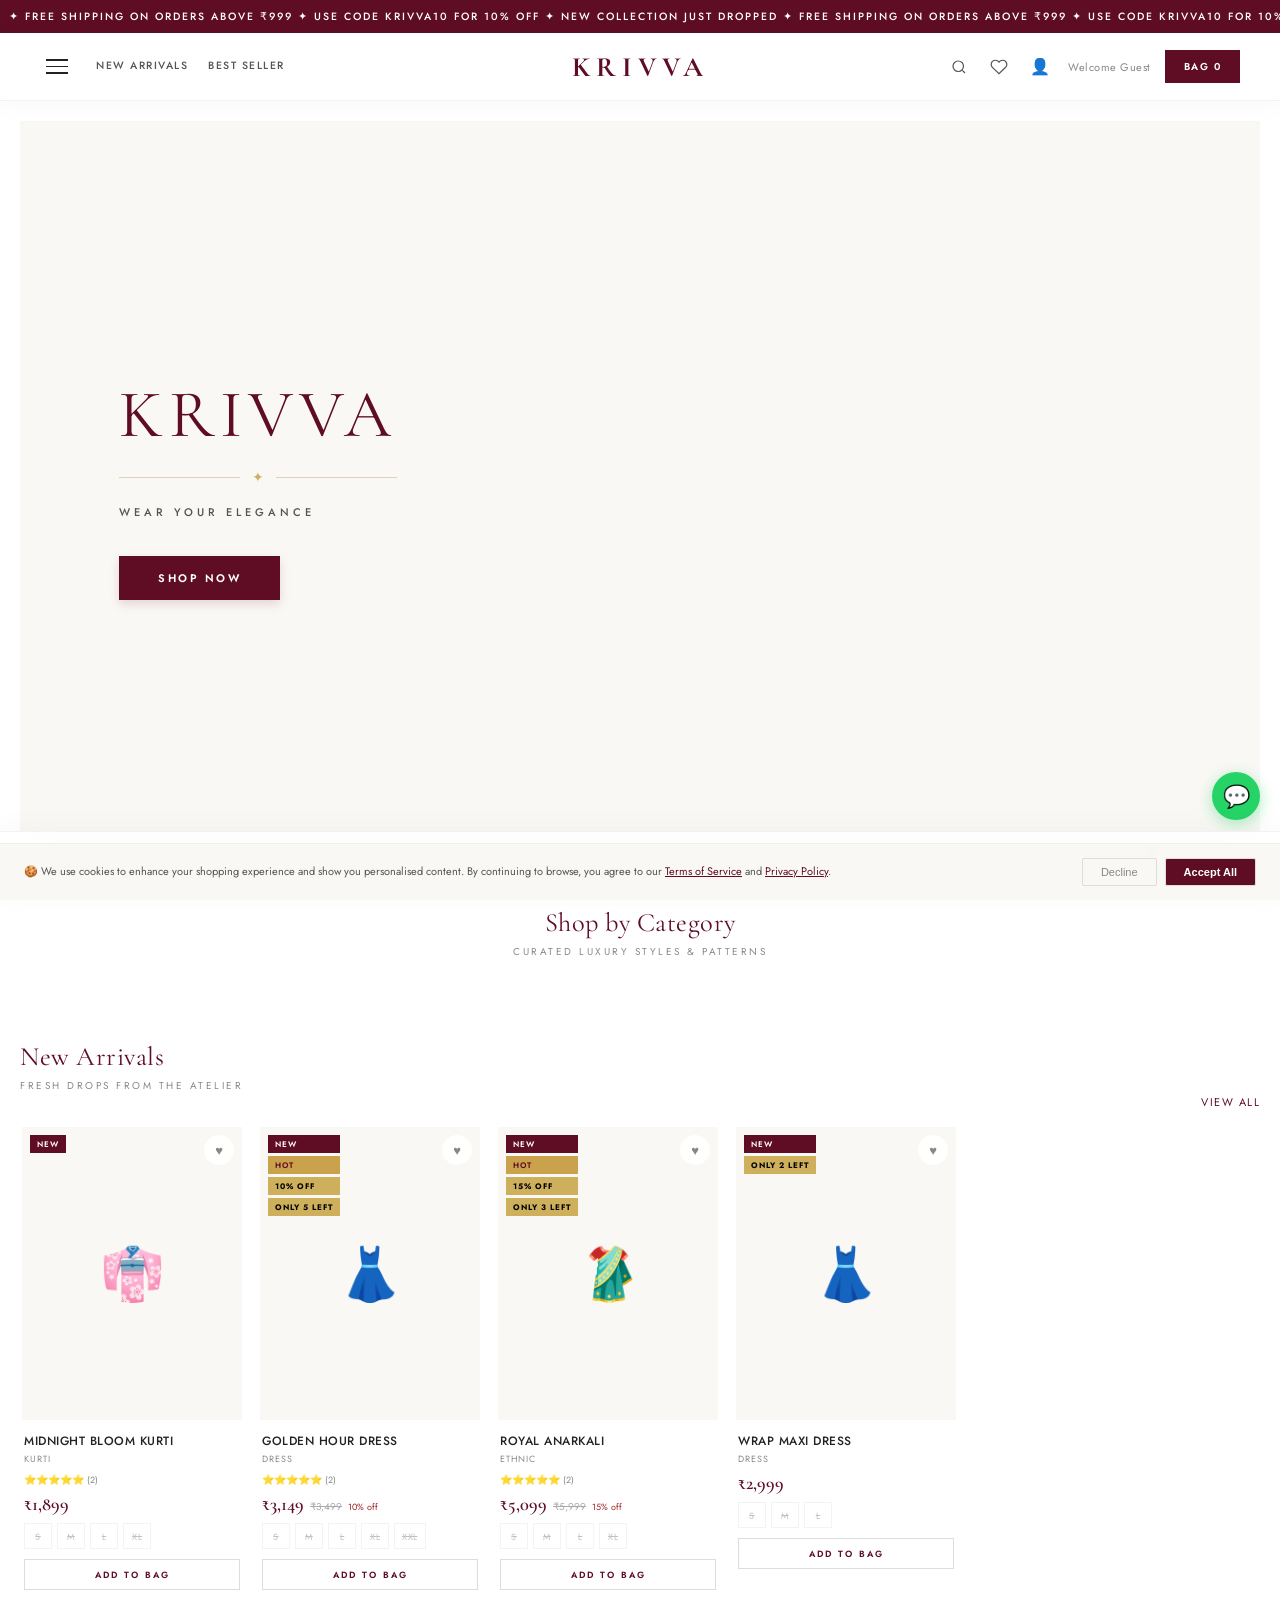
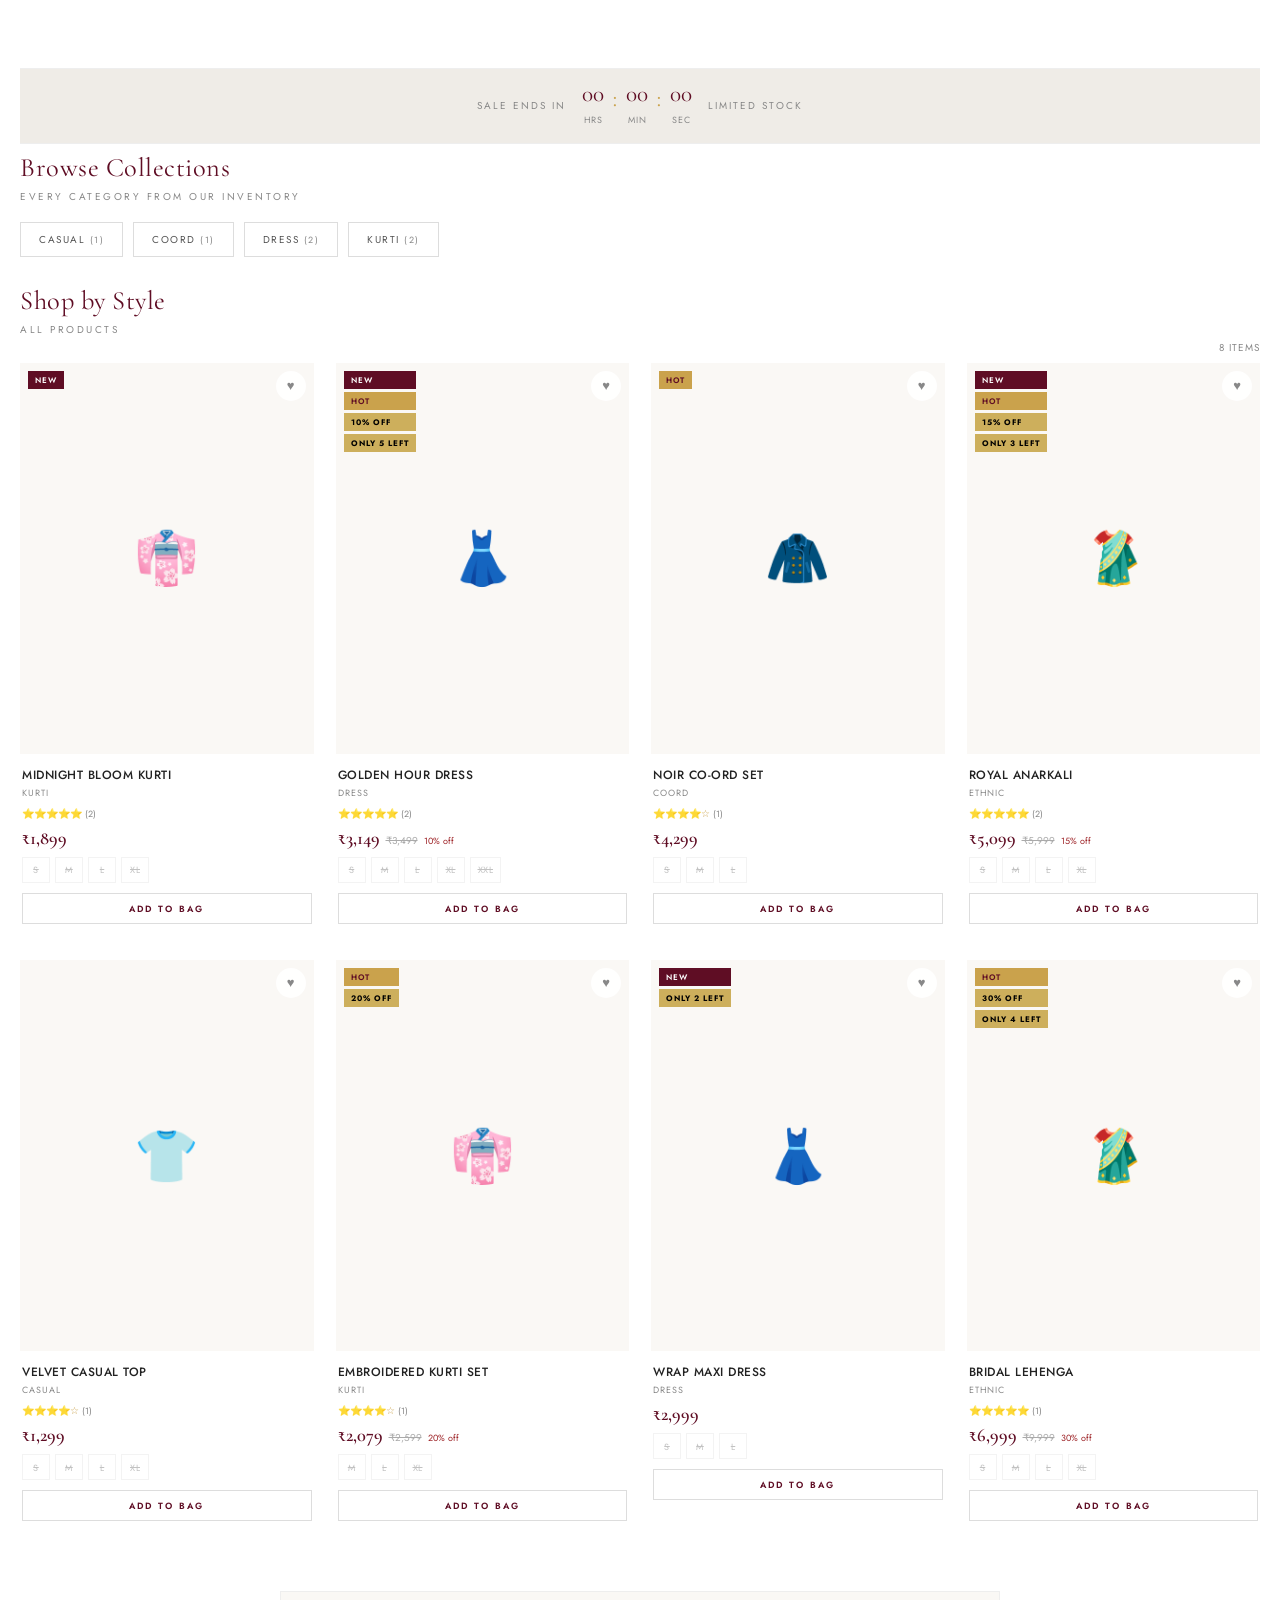
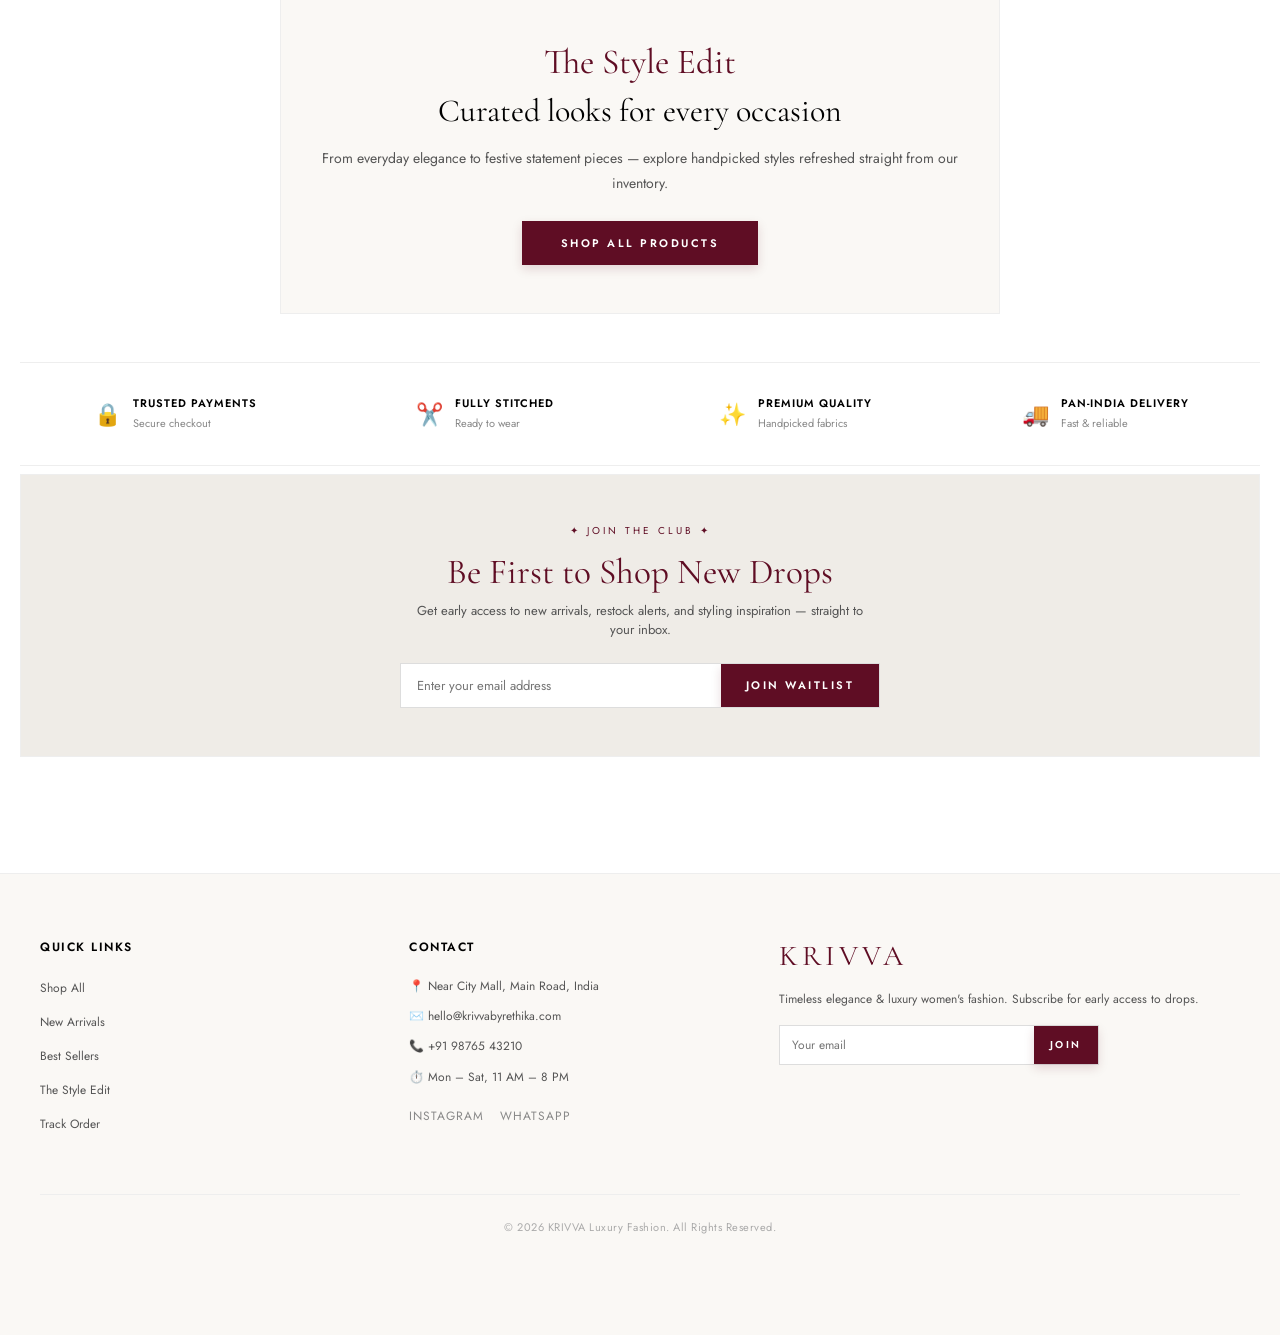
==== commit db2d46c0: "feat: guest checkout, Razorpay integration, pagination, fuzzy search, XSS fix, scroll preservation" ====
--- a/index.html
+++ b/index.html
@@ -276,6 +276,14 @@
   <div class="section-title" id="category-page-title">Category</div>
   <div class="section-sub" id="category-page-count"></div>
   <div class="products-grid products-grid-four" id="category-products-container"></div>
+</div>
+
+<!-- ============================================================
+     PRODUCT DETAIL PAGE (full page view)
+     ============================================================ -->
+<div id="page-product-detail" class="page hide">
+  <button class="text-link-btn product-back-btn" onclick="goBackFromProductDetail()" style="margin-bottom:20px; display:inline-block">← Back</button>
+  <div id="full-product-content" class="product-detail-container"></div>
 </div>
 
 <!-- ============================================================
@@ -554,7 +562,7 @@
       <span class="trust-badge"><span class="tb-icon">🚚</span> Fast Delivery</span>
     </div>
 
-    <button class="razorpay-btn" onclick="simulateRazorpay()">💳 Pay with Razorpay</button>
+    <button id="razorpay-pay-btn" class="razorpay-btn" onclick="simulateRazorpay()">💳 Pay with Razorpay</button>
     <div style="font-size:10px;color:var(--muted);text-align:center;margin-top:6px">
       UPI • Cards • NetBanking • Wallets — Secured by Razorpay
     </div>
@@ -746,6 +754,9 @@
 <!-- 5. Core app logic — UI, products, cart, wishlist, orders, reviews -->
 <script src="js/app.js"></script>
 
+<!-- Razorpay SDK -->
+<script src="https://checkout.razorpay.com/v1/checkout.js"></script>
+
 <!-- 6. Boot Supabase client after SDK is loaded -->
 <script>
   initSupabase();
--- a/css/style.css
+++ b/css/style.css
@@ -14,6 +14,8 @@
 
 /* ---- RESET & VARIABLES ---- */
 * { margin: 0; padding: 0; box-sizing: border-box; -webkit-tap-highlight-color: transparent; }
+
+@keyframes spin { to { transform: rotate(360deg); } }
 
 :root {
   /* Light luxury base */
@@ -122,16 +124,18 @@
 /* ---- NAV — logo center, menu left, icons right ---- */
 nav,
 nav.nav-logo-center {
-  background: rgba(255,255,255,0.97);
-  backdrop-filter: blur(14px);
-  border-bottom: 1px solid var(--border);
+  background: rgba(255, 255, 255, 0.85);
+  backdrop-filter: blur(20px);
+  -webkit-backdrop-filter: blur(20px);
+  border-bottom: 1px solid rgba(0, 0, 0, 0.05);
   padding: 0 40px;
   display: grid;
   grid-template-columns: 1fr auto 1fr;
   align-items: center;
   height: 68px;
   position: sticky; top: 0; z-index: 500;
-  box-shadow: 0 1px 12px rgba(0,0,0,0.04);
+  box-shadow: 0 4px 30px rgba(0, 0, 0, 0.03);
+  transition: background 0.3s, border-color 0.3s;
 }
 .nav-left {
   display: flex; gap: 20px; align-items: center; justify-content: flex-start;
@@ -310,12 +314,15 @@
   letter-spacing: 2.5px;
   text-transform: uppercase;
   cursor: pointer;
-  transition: all 0.3s ease;
+  transition: all 0.4s cubic-bezier(0.16, 1, 0.3, 1);
+  box-shadow: 0 4px 10px rgba(95, 13, 36, 0.15);
 }
 .btn-maroon:hover {
   background: var(--gold);
   border-color: var(--gold);
   color: var(--maroon);
+  transform: translateY(-2px);
+  box-shadow: 0 8px 20px rgba(202, 162, 76, 0.3);
 }
 .btn-maroon.btn-sm { padding: 8px 16px; font-size: 10px; }
 
@@ -371,9 +378,15 @@
   background: var(--gold); color: var(--maroon); border: 1px solid var(--gold);
   padding: 10px 26px; font-size: 10px; letter-spacing: 2px;
   text-transform: uppercase; cursor: pointer;
-  font-family: 'Jost', sans-serif; font-weight: 700; transition: .2s;
-}
-.btn-gold:hover { background: var(--maroon); color: #fff; border-color: var(--maroon); }
+  font-family: 'Jost', sans-serif; font-weight: 700;
+  transition: all 0.4s cubic-bezier(0.16, 1, 0.3, 1);
+  box-shadow: 0 4px 10px rgba(202, 162, 76, 0.15);
+}
+.btn-gold:hover {
+  background: var(--maroon); color: #fff; border-color: var(--maroon);
+  transform: translateY(-2px);
+  box-shadow: 0 8px 20px rgba(95, 13, 36, 0.3);
+}
 .btn-outline {
   background: transparent; color: var(--maroon); border: 1px solid var(--maroon);
   padding: 10px 26px; font-size: 10px; letter-spacing: 2px;
@@ -439,10 +452,13 @@
 }
 .product-card {
   background: var(--bg); border: none;
-  overflow: hidden; transition: all .3s ease; position: relative;
+  overflow: hidden;
+  transition: transform 0.45s cubic-bezier(0.16, 1, 0.3, 1), box-shadow 0.45s cubic-bezier(0.16, 1, 0.3, 1);
+  position: relative;
 }
 .product-card:hover {
-  border-color: transparent; box-shadow: none;
+  transform: translateY(-8px);
+  box-shadow: 0 16px 36px rgba(95, 13, 36, 0.08);
 }
 .product-img {
   aspect-ratio: 3 / 4;
@@ -451,7 +467,13 @@
   justify-content: center; background: var(--bg-cream);
   overflow: hidden; position: relative; cursor: pointer;
 }
-.product-img img { width: 100%; height: 100%; object-fit: cover; transition: opacity .4s ease; }
+.product-img img {
+  width: 100%; height: 100%; object-fit: cover;
+  transition: opacity 0.45s cubic-bezier(0.16, 1, 0.3, 1), transform 0.45s cubic-bezier(0.16, 1, 0.3, 1);
+}
+.product-card:hover .product-img img {
+  transform: scale(1.04);
+}
 .product-img .product-img-primary,
 .product-img .product-img-hover {
   position: absolute;
@@ -584,6 +606,48 @@
   letter-spacing: 0.3px;
 }
 
+/* ---- PRODUCT DETAIL PAGE STYLING ---- */
+.product-detail-container {
+  max-width: 1200px;
+  margin: 0 auto;
+  padding: 0 10px;
+}
+.product-detail-container .product-detail {
+  grid-template-columns: 1.2fr 1fr;
+  gap: 40px;
+  align-items: start;
+}
+.product-detail-container .pd-img {
+  height: 520px;
+  border-radius: 4px;
+}
+.product-detail-container .carousel-container {
+  height: 520px !important;
+}
+.product-detail-container .zoom-img-wrapper {
+  height: 520px !important;
+}
+.product-detail-container .pd-title {
+  font-size: 2.2rem;
+  line-height: 1.2;
+}
+.product-detail-container .product-price {
+  font-size: 1.8rem;
+}
+@media (max-width: 768px) {
+  .product-detail-container .product-detail {
+    grid-template-columns: 1fr;
+    gap: 20px;
+  }
+  .product-detail-container .pd-img,
+  .product-detail-container .carousel-container,
+  .product-detail-container .zoom-img-wrapper {
+    height: 380px !important;
+  }
+  .product-detail-container .pd-title {
+    font-size: 1.8rem;
+  }
+}
 
 /* ---- REVIEWS ---- */
 .review-card {
@@ -654,11 +718,16 @@
 .form-group textarea {
   width: 100%; background: var(--bg); border: 1px solid var(--border2);
   color: var(--text); padding: 10px 12px;
-  font-family: 'Jost', sans-serif; font-size: 13px; outline: none; transition: .2s;
+  border-radius: 4px;
+  font-family: 'Jost', sans-serif; font-size: 13px; outline: none;
+  transition: all 0.3s cubic-bezier(0.16, 1, 0.3, 1);
 }
 .form-group input:focus,
 .form-group select:focus,
-.form-group textarea:focus { border-color: var(--maroon); }
+.form-group textarea:focus {
+  border-color: var(--gold);
+  box-shadow: 0 0 0 3px rgba(202, 162, 76, 0.18);
+}
 .form-group select option { background: var(--bg); }
 .form-row { display: grid; grid-template-columns: 1fr 1fr; gap: 10px; }
 .razorpay-btn {
@@ -753,14 +822,21 @@
 
 /* ---- MODAL ---- */
 .modal-bg {
-  position: fixed; inset: 0; background: rgba(0, 0, 0, .9);
+  position: fixed; inset: 0;
+  background: rgba(0, 0, 0, 0.65);
+  backdrop-filter: blur(12px);
+  -webkit-backdrop-filter: blur(12px);
   z-index: 600; display: flex; align-items: center; justify-content: center;
-  padding: 16px; animation: fadeIn .2s ease;
+  padding: 16px; animation: fadeIn 0.3s cubic-bezier(0.16, 1, 0.3, 1);
 }
 .modal {
-  background: var(--surface); border: 1px solid var(--border);
-  padding: 24px; width: 100%; max-width: 480px;
-  max-height: 88vh; overflow-y: auto; animation: slideUp .3s ease;
+  background: #fcfbf8;
+  border: 1px solid rgba(202, 162, 76, 0.2);
+  border-radius: 12px;
+  box-shadow: 0 24px 60px rgba(95, 13, 36, 0.12);
+  padding: 30px 24px; width: 100%; max-width: 480px;
+  max-height: 88vh; overflow-y: auto;
+  animation: slideUp 0.4s cubic-bezier(0.16, 1, 0.3, 1);
 }
 @keyframes slideUp {
   from { transform: translateY(20px); opacity: 0; }
@@ -842,8 +918,12 @@
 /* ---- BOTTOM NAV ---- */
 .bottom-nav {
   position: fixed; bottom: 0; left: 0; right: 0;
-  background: rgba(255, 255, 255, .97); backdrop-filter: blur(12px);
-  border-top: 1px solid var(--border); display: flex; z-index: 450; padding: 8px 0 10px;
+  background: rgba(255, 255, 255, 0.85);
+  backdrop-filter: blur(20px);
+  -webkit-backdrop-filter: blur(20px);
+  border-top: 1px solid rgba(0, 0, 0, 0.05);
+  display: flex; z-index: 450; padding: 8px 0 10px;
+  box-shadow: 0 -4px 30px rgba(0, 0, 0, 0.03);
 }
 .bottom-nav-item {
   flex: 1; display: flex; flex-direction: column; align-items: center;
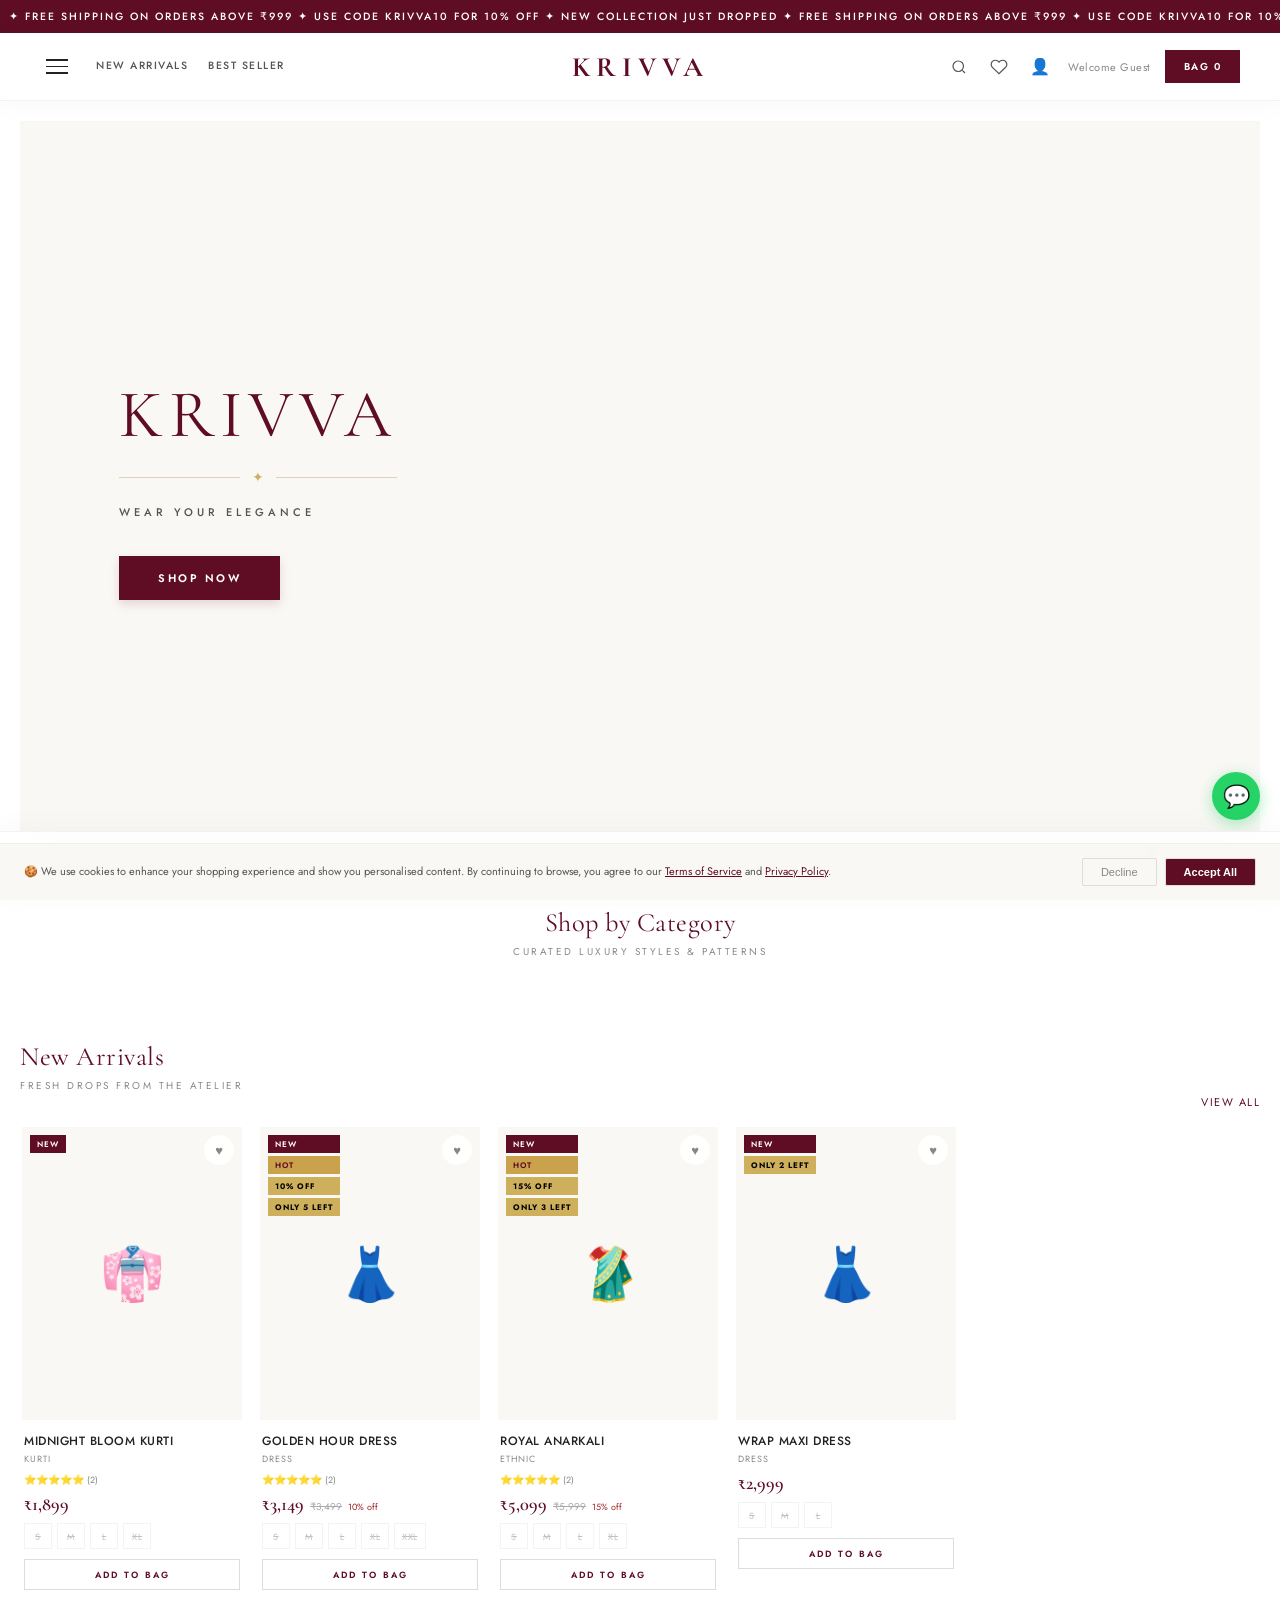
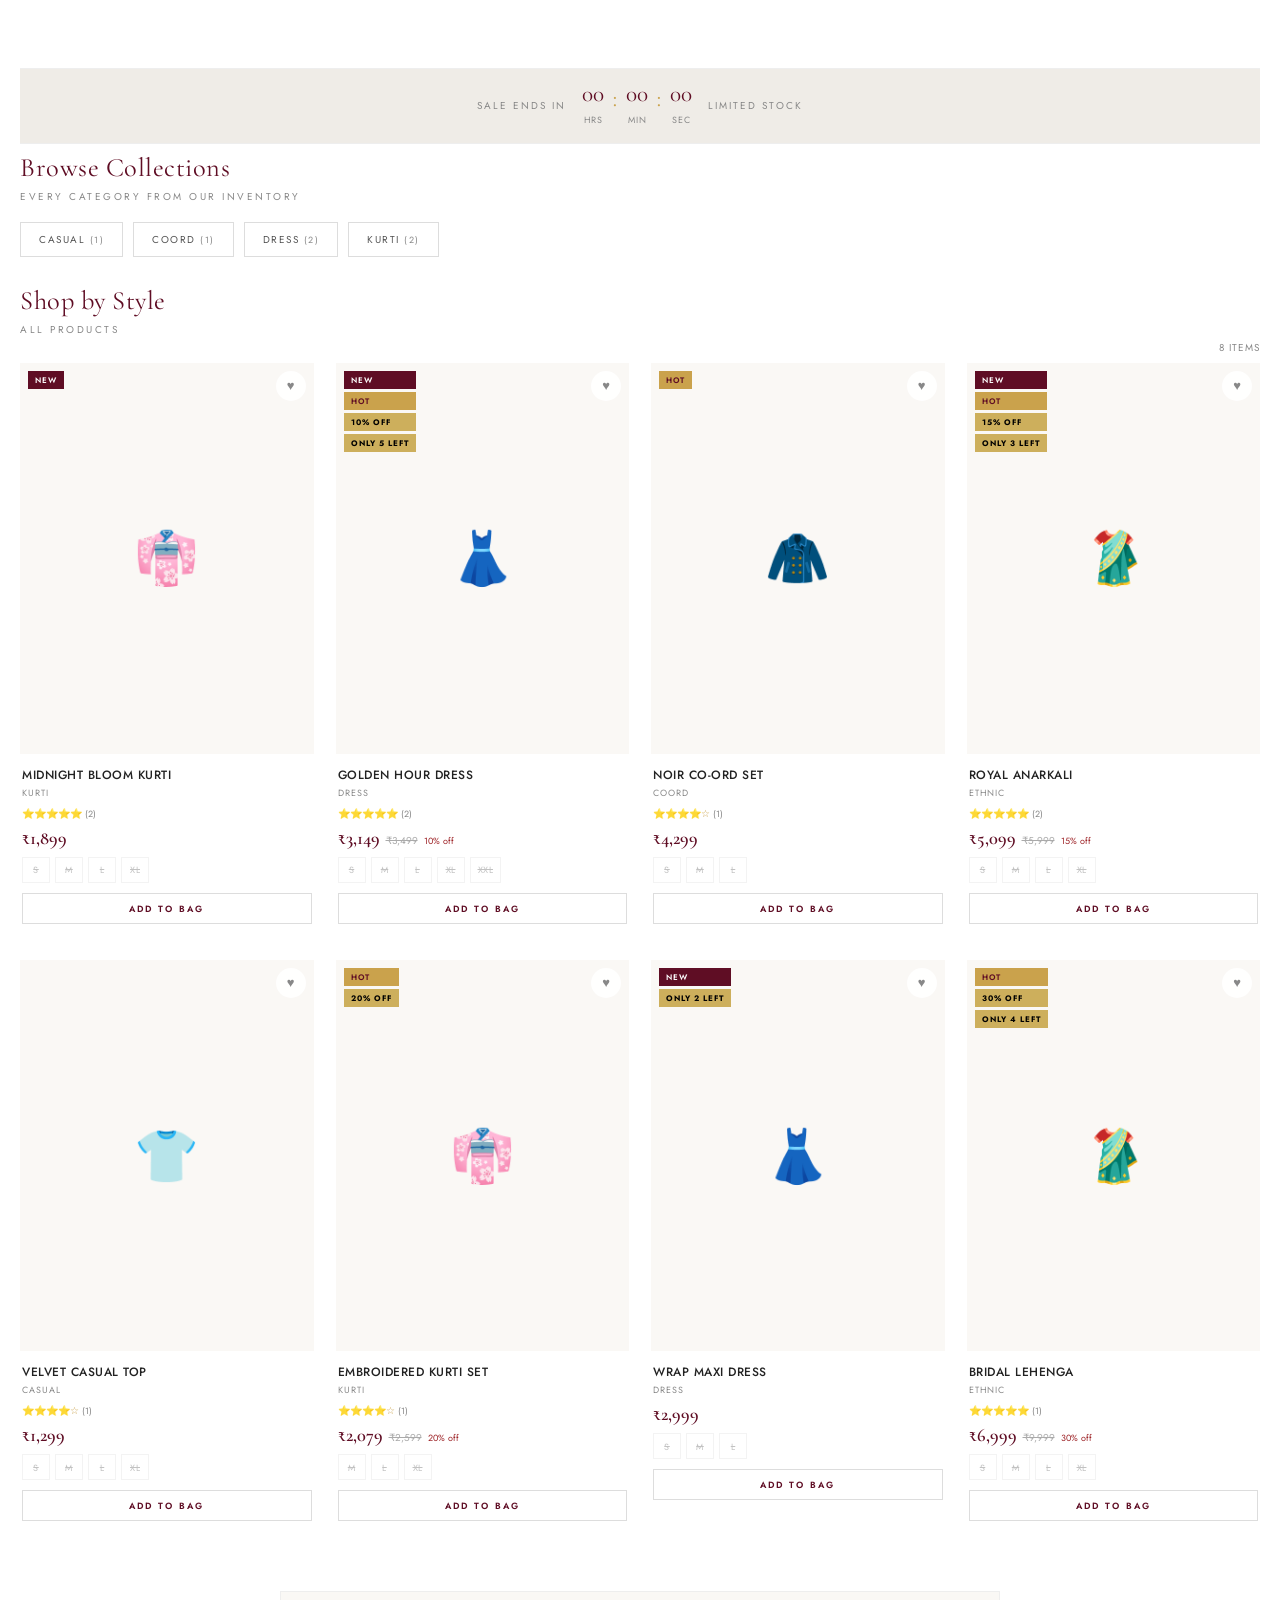
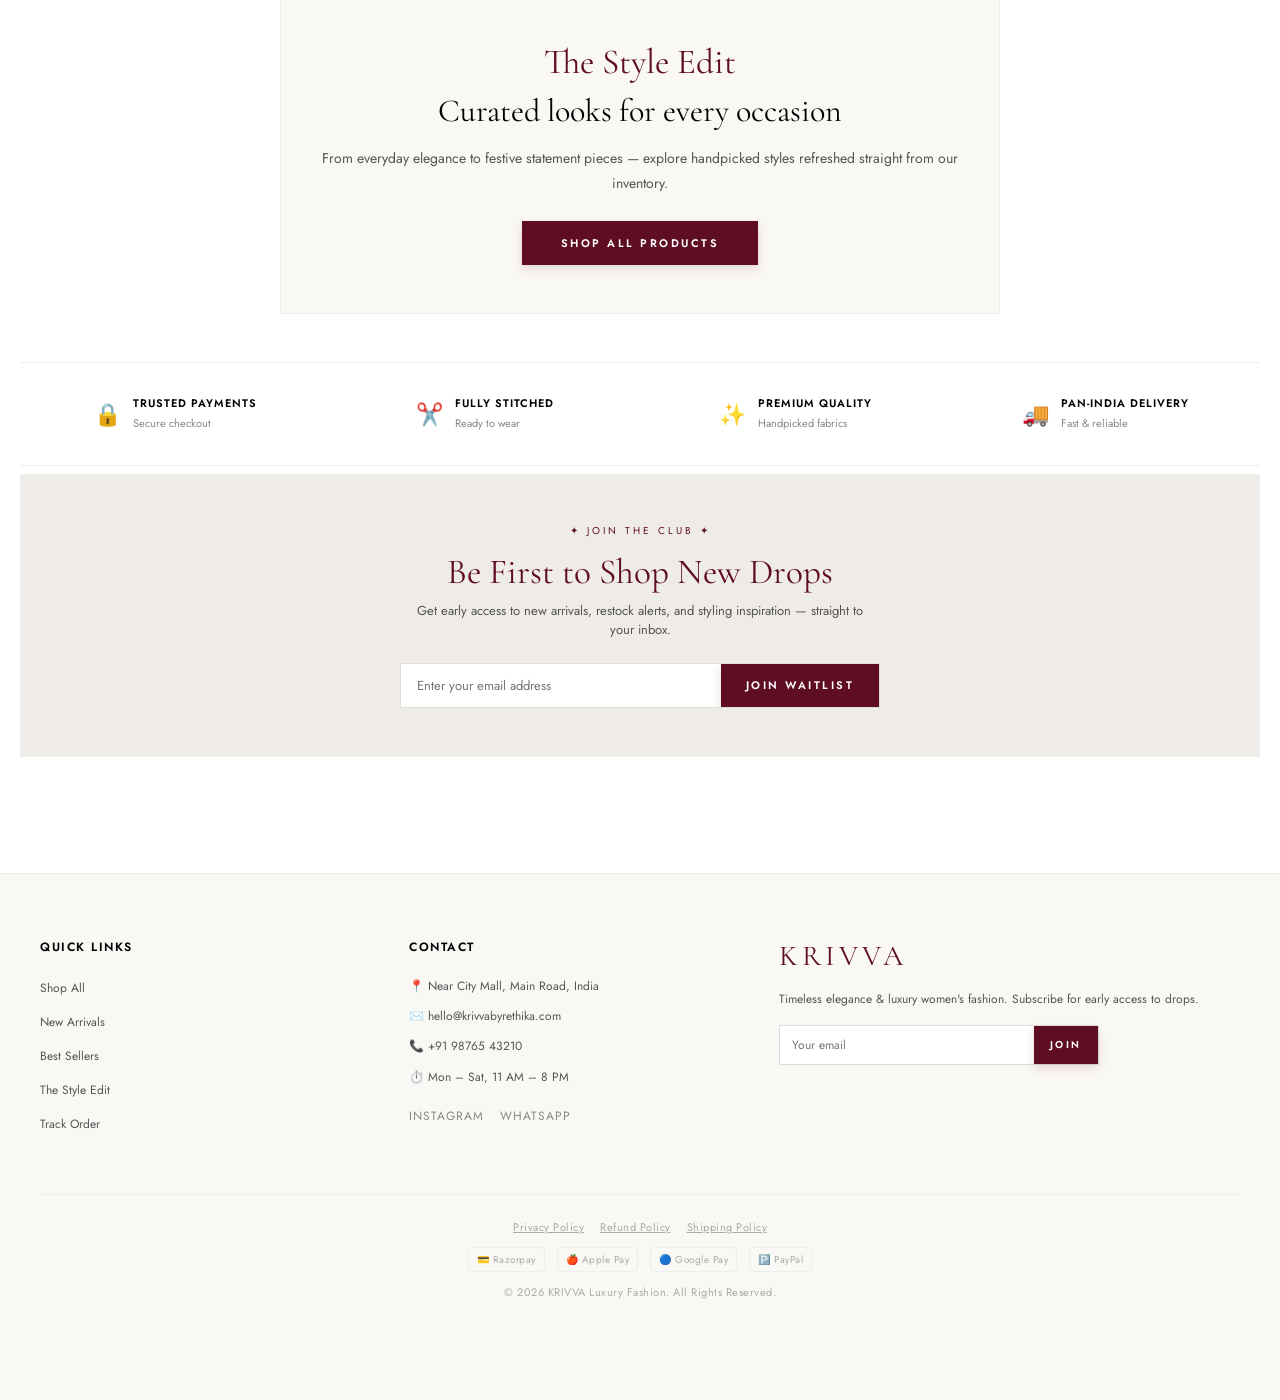
==== commit ee3a64b1: "feat: add pre-order badge, color swatches, hCaptcha, shipping estimator, gift wrap, popular searches" ====
--- a/index.html
+++ b/index.html
@@ -563,6 +563,7 @@
     </div>
 
     <button id="razorpay-pay-btn" class="razorpay-btn" onclick="simulateRazorpay()">💳 Pay with Razorpay</button>
+    <div class="h-captcha" data-sitekey="10000000-ffff-ffff-ffff-000000000001" data-callback="onCaptchaCheckedOut" style="margin-top:10px;display:flex;justify-content:center"></div>
     <div style="font-size:10px;color:var(--muted);text-align:center;margin-top:6px">
       UPI • Cards • NetBanking • Wallets — Secured by Razorpay
     </div>
@@ -734,6 +735,17 @@
     </div>
   </div>
   <div class="footer-bottom">
+    <div class="footer-policy-links">
+      <a href="#" onclick="openTos();return false;">Privacy Policy</a>
+      <a href="#" onclick="openTos();return false;">Refund Policy</a>
+      <a href="#" onclick="openTos();return false;">Shipping Policy</a>
+    </div>
+    <div class="footer-payment-icons">
+      <span>💳 Razorpay</span>
+      <span>🍎 Apple Pay</span>
+      <span>🔵 Google Pay</span>
+      <span>🅿️ PayPal</span>
+    </div>
     <p>&copy; 2026 KRIVVA Luxury Fashion. All Rights Reserved.</p>
   </div>
 </footer>
@@ -756,6 +768,9 @@
 
 <!-- Razorpay SDK -->
 <script src="https://checkout.razorpay.com/v1/checkout.js"></script>
+
+<!-- hCaptcha -->
+<script src="https://js.hcaptcha.com/1/api.js" async defer></script>
 
 <!-- 6. Boot Supabase client after SDK is loaded -->
 <script>
--- a/css/style.css
+++ b/css/style.css
@@ -515,6 +515,7 @@
 .badge-new { background: var(--maroon); color: #fff; }
 .badge-trending { background: var(--gold); color: var(--maroon); }
 .badge-offer, .badge-sale { background: var(--coral); color: #fff; }
+.badge-preorder { background: #1a1a1a; color: #fff; }
 .wishlist-btn {
   position: absolute; top: 8px; right: 8px; z-index: 2;
   background: rgba(255,255,255,.9); border: none; color: var(--muted);
@@ -556,6 +557,26 @@
 .size-pill.sold,
 .size-pill:disabled {
   opacity: 0.35; text-decoration: line-through; cursor: not-allowed;
+}
+
+/* Color swatches on product cards */
+.card-color-swatches {
+  display: flex; flex-wrap: wrap; gap: 6px;
+  margin-bottom: 8px;
+}
+.color-swatch {
+  width: 22px; height: 22px; border-radius: 50%;
+  border: 2px solid var(--border2); cursor: pointer;
+  transition: .2s; padding: 0; overflow: hidden;
+  display: inline-flex; align-items: center; justify-content: center;
+  background: var(--bg); font-size: 8px; color: var(--text2);
+  text-transform: uppercase;
+}
+.color-swatch img {
+  width: 100%; height: 100%; object-fit: cover; border-radius: 50%;
+}
+.color-swatch.active {
+  border-color: var(--maroon); box-shadow: 0 0 0 2px var(--maroon-bg);
 }
 
 .add-cart {
@@ -1886,6 +1907,32 @@
   font-size: 11px;
   color: var(--muted2);
 }
+.footer-policy-links {
+  display: flex;
+  justify-content: center;
+  gap: 16px;
+  margin-bottom: 12px;
+  flex-wrap: wrap;
+}
+.footer-policy-links a {
+  font-size: 11px;
+  color: var(--muted2);
+  text-decoration: underline;
+}
+.footer-payment-icons {
+  display: flex;
+  justify-content: center;
+  gap: 12px;
+  margin-bottom: 12px;
+  flex-wrap: wrap;
+}
+.footer-payment-icons span {
+  font-size: 10px;
+  color: var(--muted2);
+  padding: 4px 8px;
+  border: 1px solid var(--border);
+  border-radius: 4px;
+}
 
 /* ---- NEW ARRIVALS HORIZONTAL ROW ---- */
 .new-arrivals-section {
